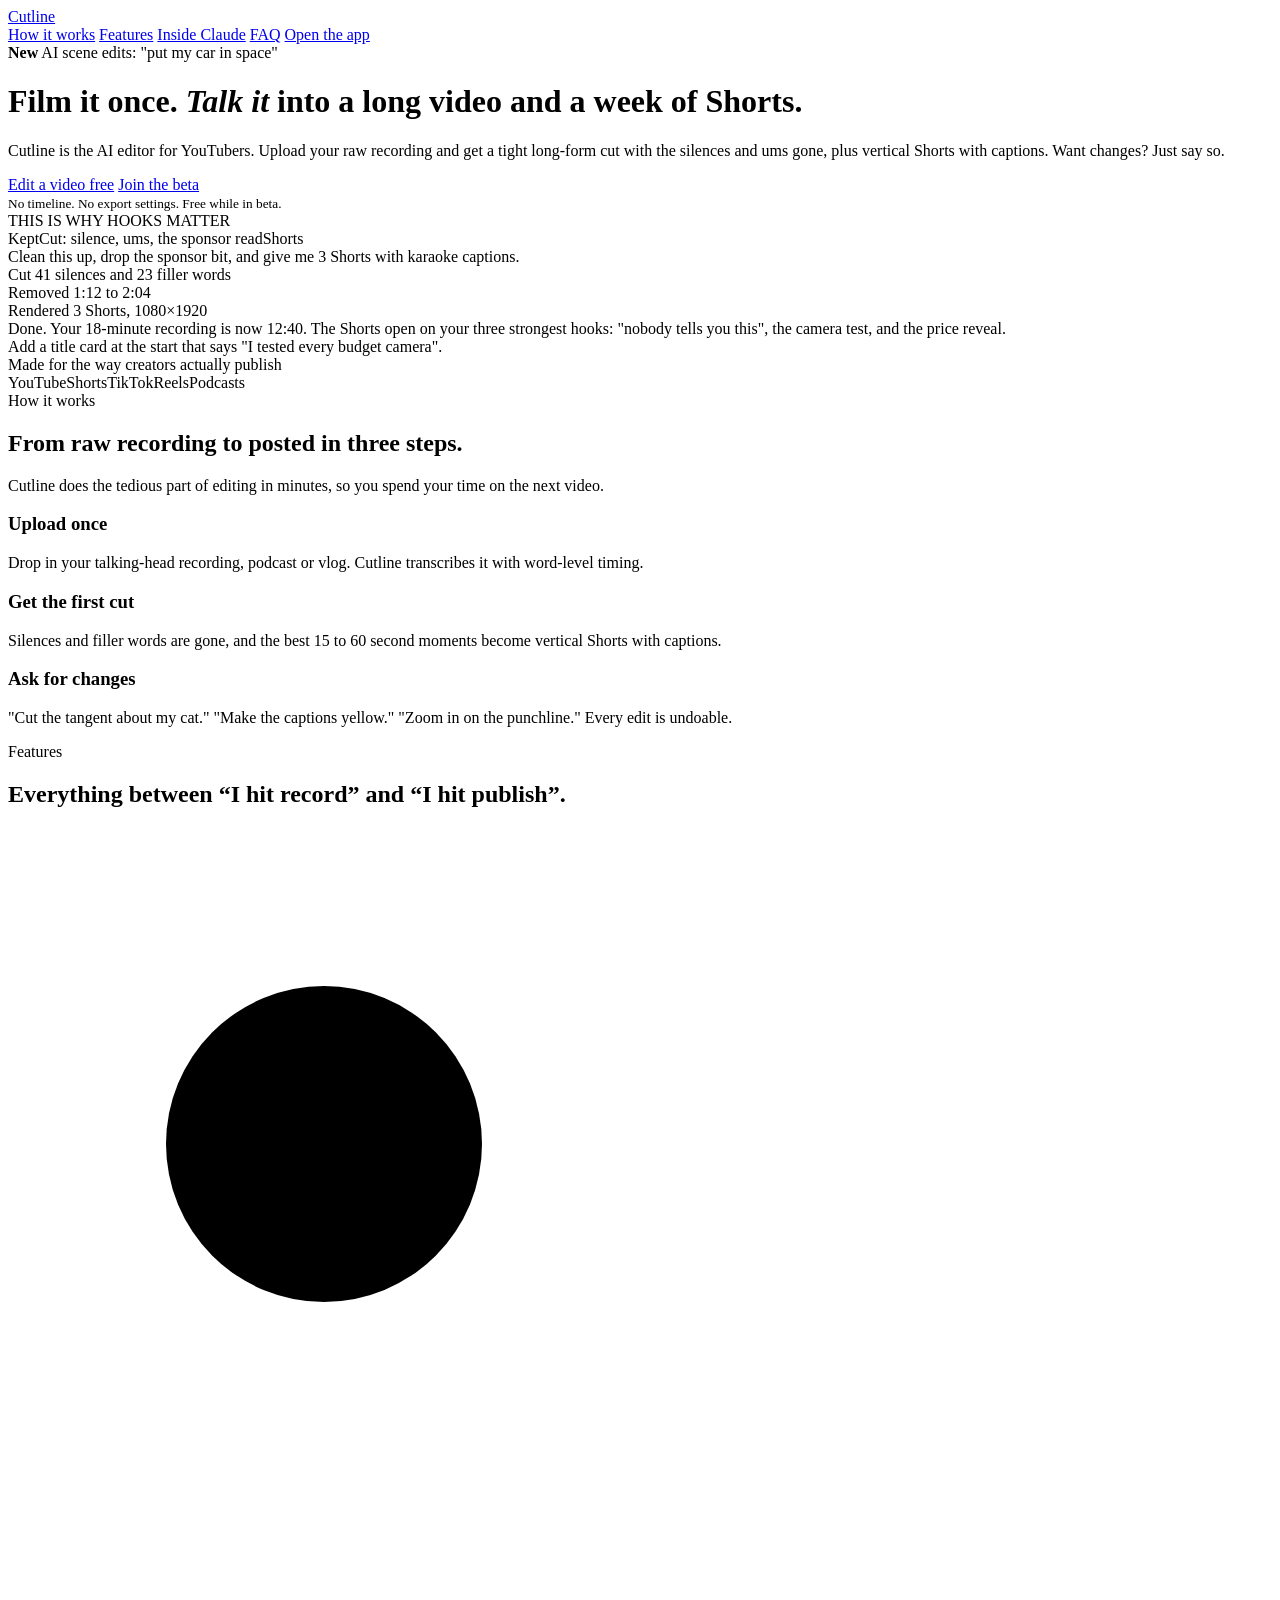
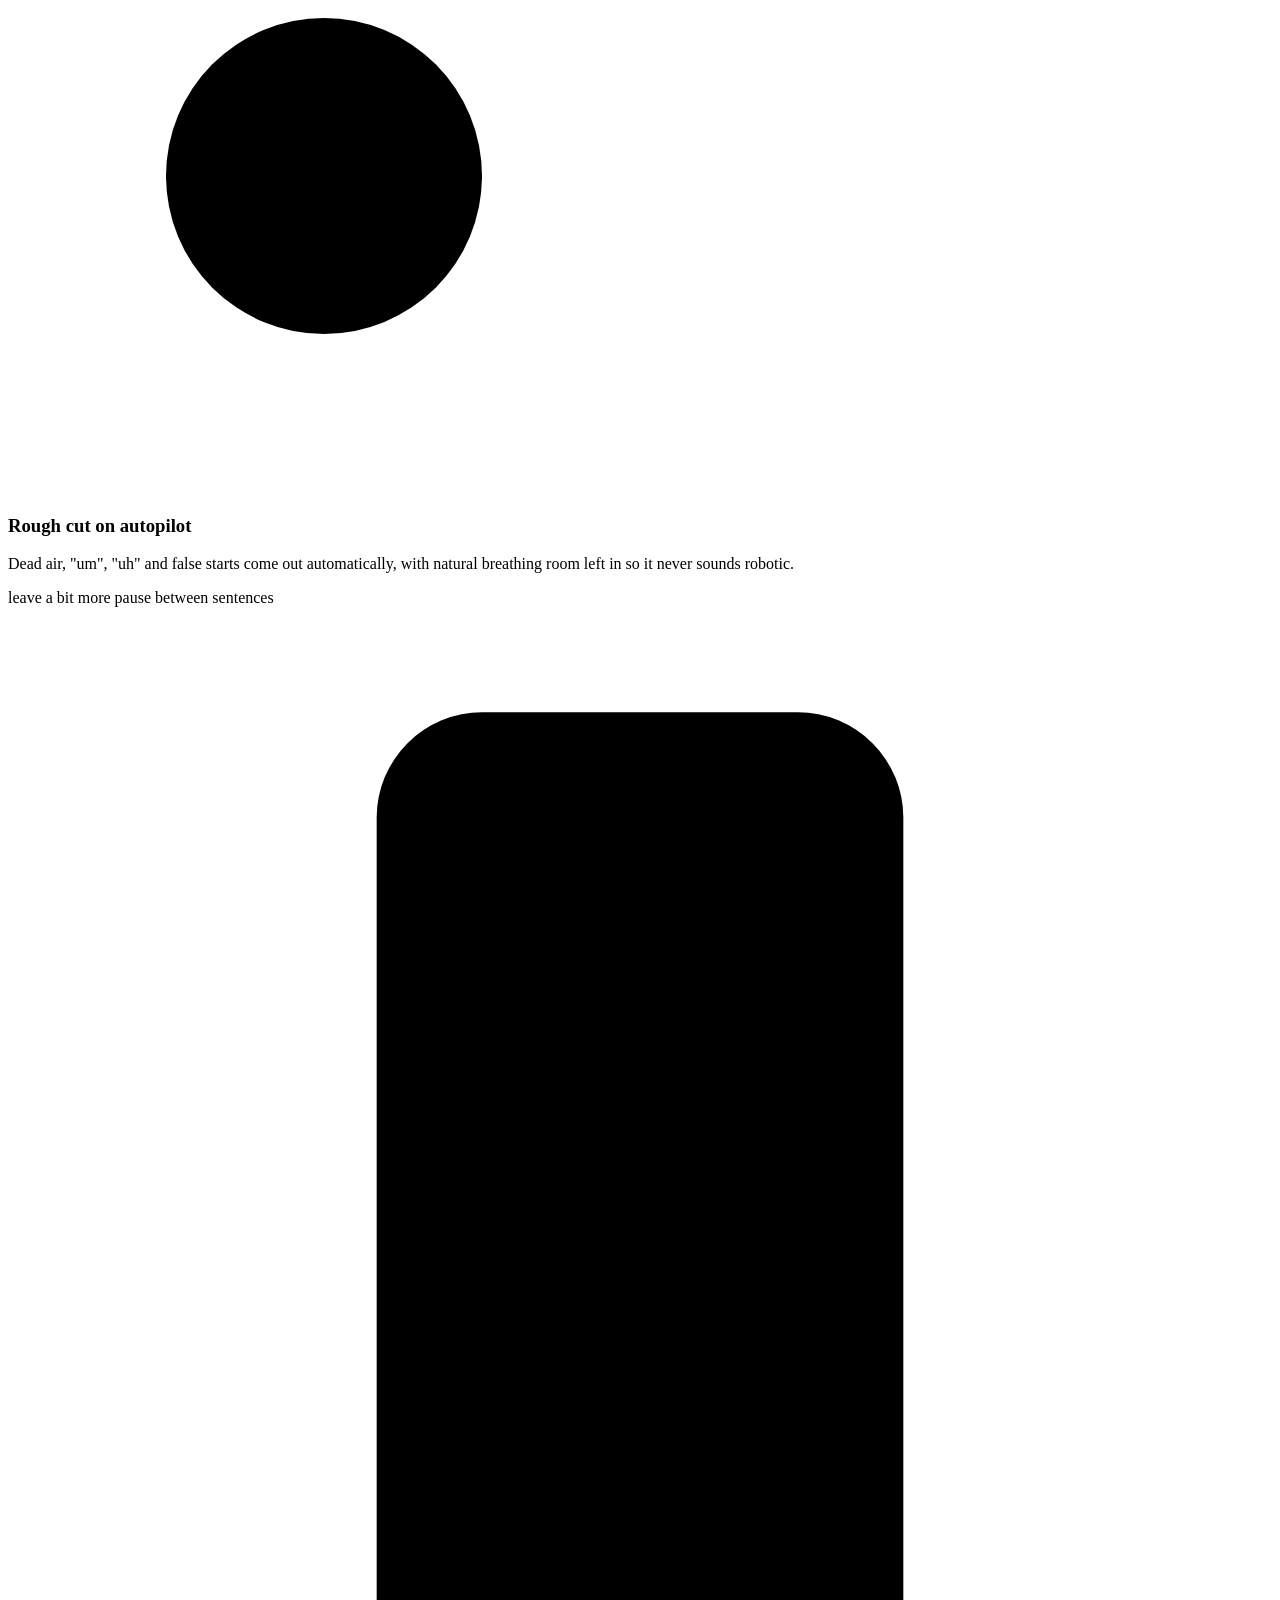
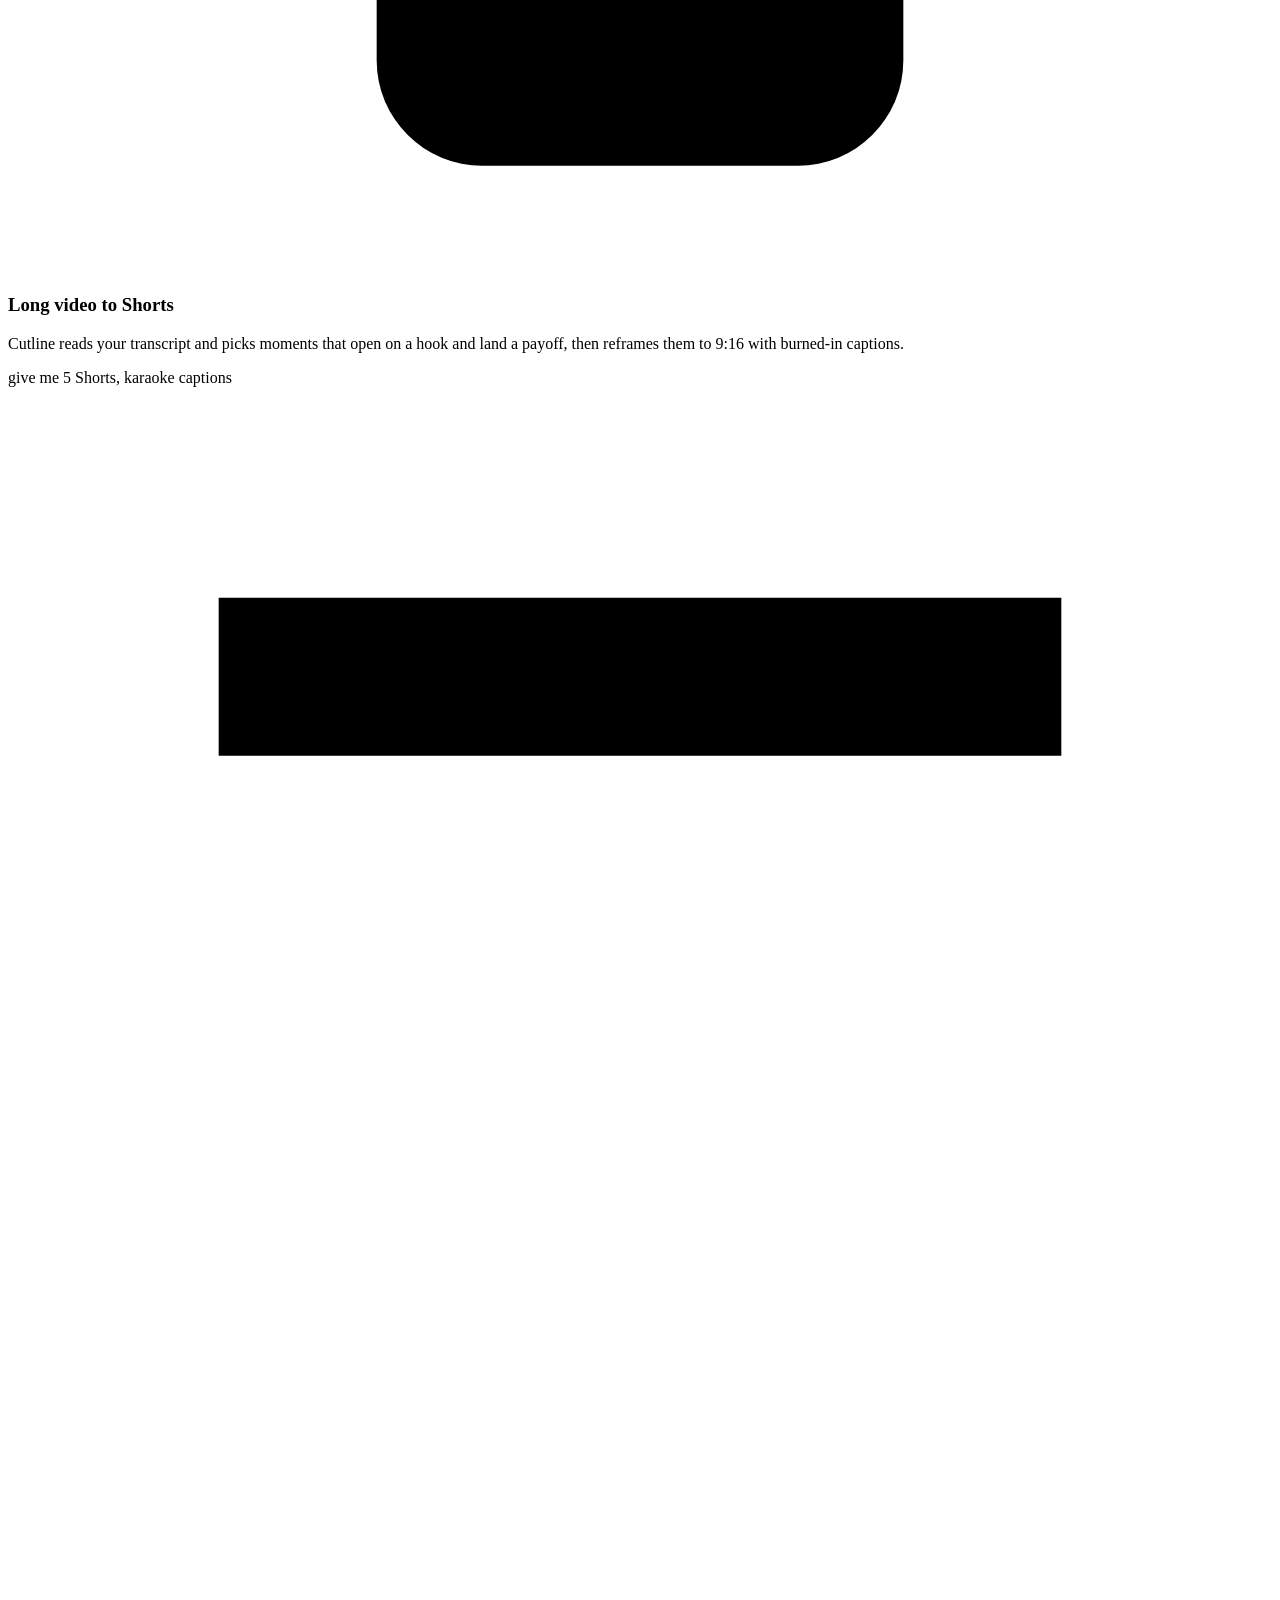
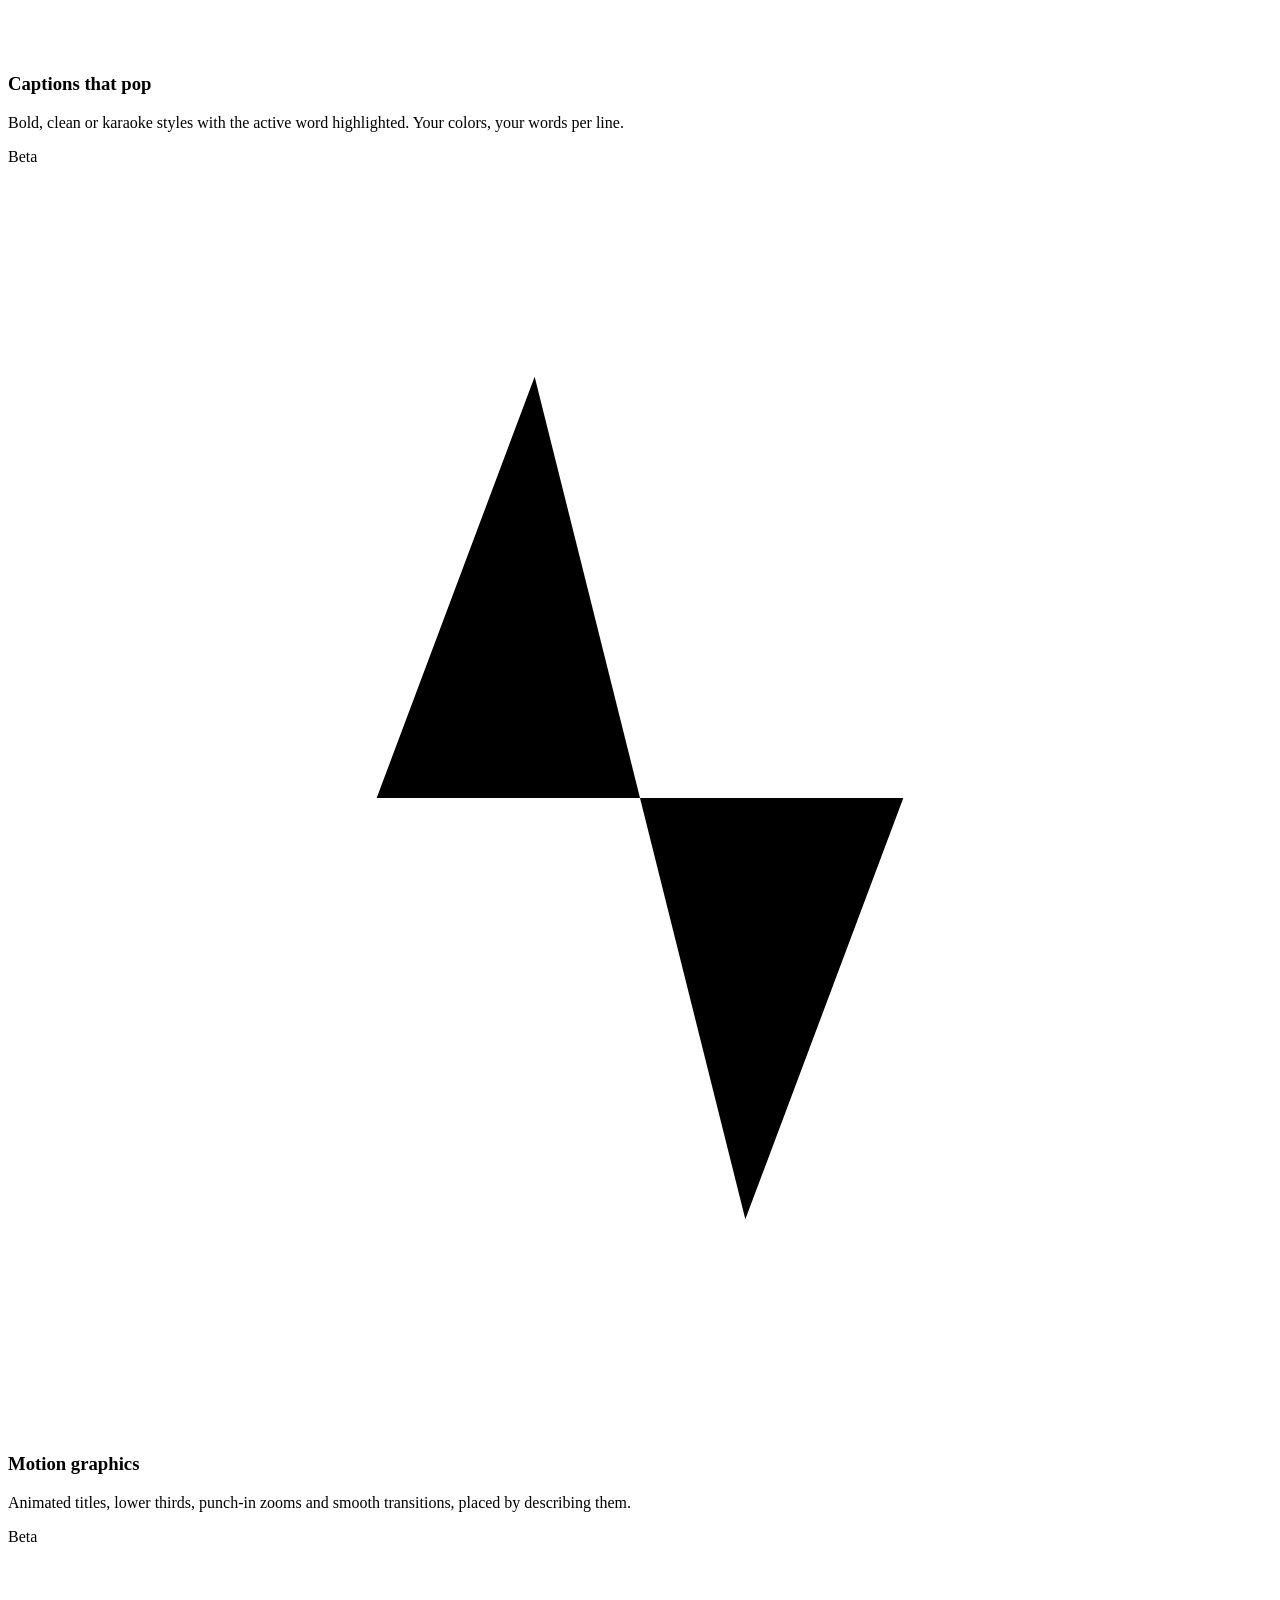
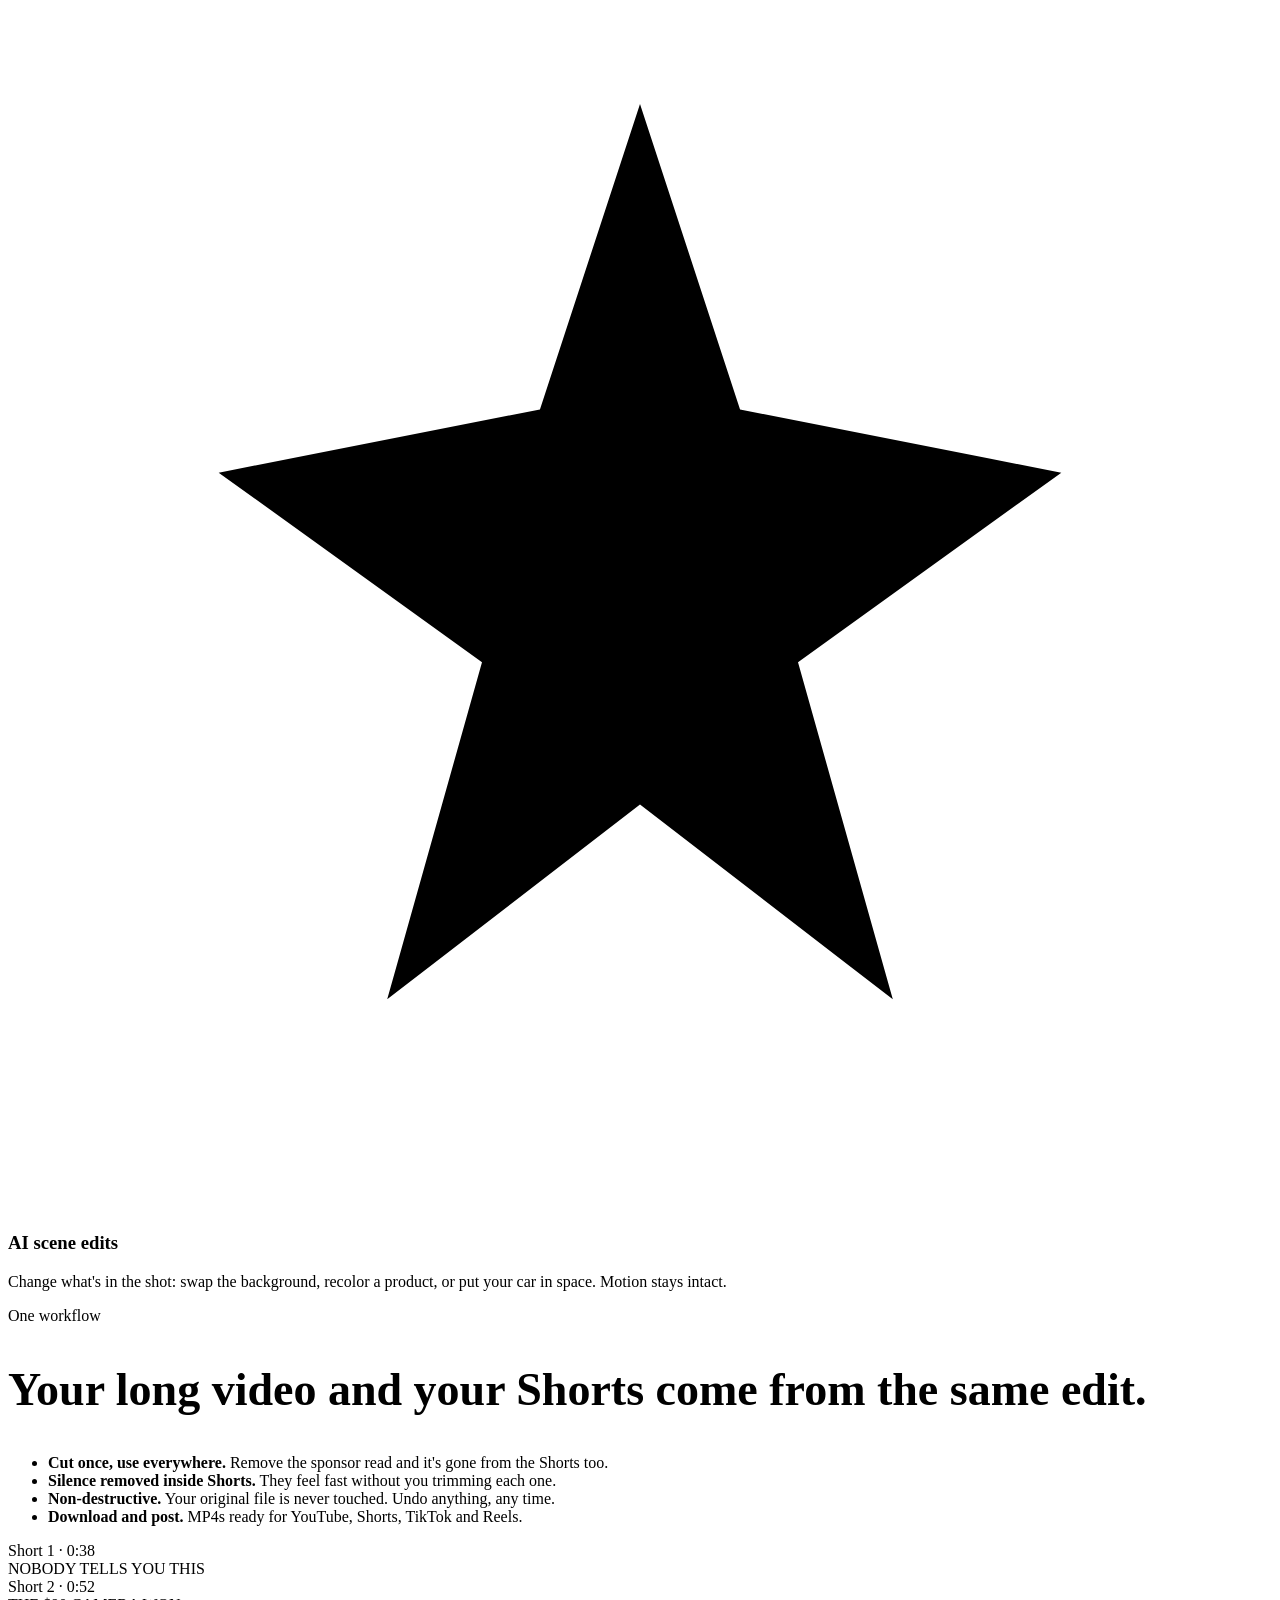
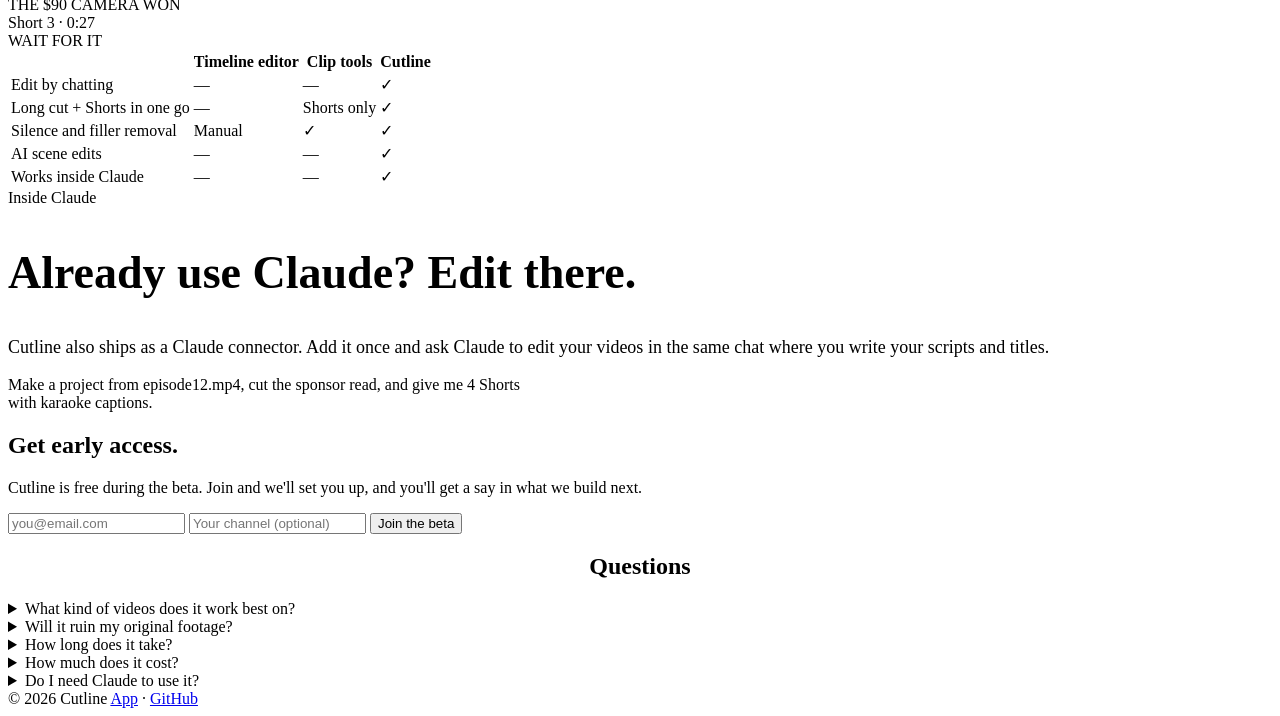
==== cutline/site/index.html @ 8f1541bb "Add Cutline website and web app Landing page at /, editor at /app: upload, automatic rough cut and S" ====
<!doctype html>
<html lang="en">
<head>
  <meta charset="utf-8">
  <meta name="viewport" content="width=device-width, initial-scale=1">
  <title>Cutline · Edit your video by talking to it</title>
  <meta name="description" content="Cutline is an AI video editor for YouTubers. Upload one video and get a tight long-form cut plus captioned Shorts. Then ask for changes in plain English.">
  <meta property="og:title" content="Cutline · Edit your video by talking to it">
  <meta property="og:description" content="One upload, a clean long cut and ready-to-post Shorts. Edit by chatting.">
  <!-- Where the app and waitlist API live. Empty = same server as this page. -->
  <meta name="cutline-api" content="">
  <link rel="preconnect" href="https://fonts.googleapis.com">
  <link rel="preconnect" href="https://fonts.gstatic.com" crossorigin>
  <link href="https://fonts.googleapis.com/css2?family=Inter:wght@400;500;600;700&family=Space+Grotesk:wght@600;700&display=swap" rel="stylesheet">
  <link rel="stylesheet" href="static/style.css">
  <link rel="icon" href="data:image/svg+xml,%3Csvg xmlns='http://www.w3.org/2000/svg' viewBox='0 0 32 32'%3E%3Crect width='32' height='32' rx='8' fill='%23ffd400'/%3E%3Cpath d='M15 -2 L21 34' stroke='%230b0b0f' stroke-width='5'/%3E%3C/svg%3E">
</head>
<body>

<nav class="nav">
  <div class="wrap">
    <a class="logo" href="#"><span class="logo-mark"></span>Cutline</a>
    <div class="nav-links">
      <a href="#how">How it works</a>
      <a href="#features">Features</a>
      <a href="#claude">Inside Claude</a>
      <a href="#faq">FAQ</a>
      <a class="btn sm primary" href="app" data-app-link>Open the app</a>
    </div>
  </div>
</nav>

<header class="hero">
  <div class="wrap">
    <span class="pill"><b>New</b> AI scene edits: "put my car in space"</span>
    <h1>Film it once. <em>Talk it</em> into a long video and a week of Shorts.</h1>
    <p class="lead">Cutline is the AI editor for YouTubers. Upload your raw recording and get a tight long-form cut with the silences and ums gone, plus vertical Shorts with captions. Want changes? Just say so.</p>
    <div class="ctas">
      <a class="btn primary" href="app" data-app-link>Edit a video free</a>
      <a class="btn" href="#waitlist">Join the beta</a>
    </div>
    <small>No timeline. No export settings. Free while in beta.</small>

    <div class="mock" aria-label="Cutline editor preview">
      <div class="mock-bar"><i></i><i></i><i></i></div>
      <div class="mock-body">
        <div class="mock-stage">
          <div class="mock-player"><div class="face"></div><div class="body"></div><div class="cap">THIS IS WHY <span>HOOKS</span> MATTER</div></div>
          <div class="timeline" aria-hidden="true">
            <span style="--w:3"></span><span class="cut" style="--w:1"></span><span class="short" style="--w:4"></span><span class="cut" style="--w:.6"></span><span style="--w:5"></span><span class="cut" style="--w:2"></span><span class="short" style="--w:3"></span><span style="--w:4"></span>
          </div>
          <div class="legend"><span><i style="background:#34345a"></i>Kept</span><span><i style="background:#3a1f2a"></i>Cut: silence, ums, the sponsor read</span><span><i style="background:var(--violet)"></i>Shorts</span></div>
        </div>
        <div class="mock-chat">
          <div class="bubble me">Clean this up, drop the sponsor bit, and give me 3 Shorts with karaoke captions.</div>
          <div class="bubble tool">Cut 41 silences and 23 filler words</div>
          <div class="bubble tool">Removed 1:12 to 2:04</div>
          <div class="bubble tool">Rendered 3 Shorts, 1080×1920</div>
          <div class="bubble ai">Done. Your 18-minute recording is now 12:40. The Shorts open on your three strongest hooks: "nobody tells you this", the camera test, and the price reveal.</div>
          <div class="bubble me">Add a title card at the start that says "I tested every budget camera".</div>
        </div>
      </div>
    </div>
  </div>
</header>

<div class="logos">
  <div class="wrap">
    Made for the way creators actually publish
    <div class="row"><span>YouTube</span><span>Shorts</span><span>TikTok</span><span>Reels</span><span>Podcasts</span></div>
  </div>
</div>

<section id="how">
  <div class="wrap">
    <div class="section-head">
      <div class="eyebrow">How it works</div>
      <h2>From raw recording to posted in three steps.</h2>
      <p>Cutline does the tedious part of editing in minutes, so you spend your time on the next video.</p>
    </div>
    <div class="steps">
      <div class="step"><h3>Upload once</h3><p>Drop in your talking-head recording, podcast or vlog. Cutline transcribes it with word-level timing.</p></div>
      <div class="step"><h3>Get the first cut</h3><p>Silences and filler words are gone, and the best 15 to 60 second moments become vertical Shorts with captions.</p></div>
      <div class="step"><h3>Ask for changes</h3><p>"Cut the tangent about my cat." "Make the captions yellow." "Zoom in on the punchline." Every edit is undoable.</p></div>
    </div>
  </div>
</section>

<section id="features" style="padding-top:0">
  <div class="wrap">
    <div class="section-head">
      <div class="eyebrow">Features</div>
      <h2>Everything between &ldquo;I hit record&rdquo; and &ldquo;I hit publish&rdquo;.</h2>
    </div>
    <div class="features">
      <div class="feature wide">
        <div class="ico"><svg viewBox="0 0 24 24"><circle cx="6" cy="6" r="3"/><circle cx="6" cy="18" r="3"/><path d="M20 4L8.1 15.9M14.5 14.5L20 20M8.1 8.1L12 12"/></svg></div>
        <h3>Rough cut on autopilot</h3>
        <p>Dead air, "um", "uh" and false starts come out automatically, with natural breathing room left in so it never sounds robotic.</p>
        <div class="prompt">leave a bit more pause between sentences</div>
      </div>
      <div class="feature wide">
        <div class="ico"><svg viewBox="0 0 24 24"><rect x="7" y="2" width="10" height="20" rx="2"/><path d="M10 18h4"/></svg></div>
        <h3>Long video to Shorts</h3>
        <p>Cutline reads your transcript and picks moments that open on a hook and land a payoff, then reframes them to 9:16 with burned-in captions.</p>
        <div class="prompt">give me 5 Shorts, karaoke captions</div>
      </div>
      <div class="feature">
        <div class="ico"><svg viewBox="0 0 24 24"><path d="M4 7V4h16v3M9 20h6M12 4v16"/></svg></div>
        <h3>Captions that pop</h3>
        <p>Bold, clean or karaoke styles with the active word highlighted. Your colors, your words per line.</p>
      </div>
      <div class="feature">
        <span class="tag">Beta</span>
        <div class="ico"><svg viewBox="0 0 24 24"><path d="M3 12h4l3-8 4 16 3-8h4"/></svg></div>
        <h3>Motion graphics</h3>
        <p>Animated titles, lower thirds, punch-in zooms and smooth transitions, placed by describing them.</p>
      </div>
      <div class="feature">
        <span class="tag">Beta</span>
        <div class="ico"><svg viewBox="0 0 24 24"><path d="M12 3l1.9 5.8L20 10l-5 3.6L16.8 20 12 16.3 7.2 20 9 13.6 4 10l6.1-1.2z"/></svg></div>
        <h3>AI scene edits</h3>
        <p>Change what's in the shot: swap the background, recolor a product, or put your car in space. Motion stays intact.</p>
      </div>
    </div>
  </div>
</section>

<section style="padding-top:0">
  <div class="wrap split">
    <div>
      <div class="eyebrow">One workflow</div>
      <h2 style="font-size:clamp(30px,4.2vw,46px)">Your long video and your Shorts come from the same edit.</h2>
      <ul class="checks">
        <li><b>Cut once, use everywhere.</b> Remove the sponsor read and it's gone from the Shorts too.</li>
        <li><b>Silence removed inside Shorts.</b> They feel fast without you trimming each one.</li>
        <li><b>Non-destructive.</b> Your original file is never touched. Undo anything, any time.</li>
        <li><b>Download and post.</b> MP4s ready for YouTube, Shorts, TikTok and Reels.</li>
      </ul>
    </div>
    <div class="phones" aria-hidden="true">
      <div class="phone"><div class="t">Short 1 · 0:38</div><div class="cap">NOBODY <span>TELLS</span> YOU THIS</div></div>
      <div class="phone"><div class="t">Short 2 · 0:52</div><div class="cap">THE <span>$90</span> CAMERA WON</div></div>
      <div class="phone"><div class="t">Short 3 · 0:27</div><div class="cap">WAIT FOR <span>IT</span></div></div>
    </div>
  </div>
</section>

<section id="claude" style="padding-top:0">
  <div class="wrap split">
    <div class="table-scroll">
      <table class="compare">
        <thead><tr><th></th><th>Timeline editor</th><th>Clip tools</th><th class="us">Cutline</th></tr></thead>
        <tbody>
          <tr><td>Edit by chatting</td><td class="no">—</td><td class="no">—</td><td class="us yes">✓</td></tr>
          <tr><td>Long cut + Shorts in one go</td><td class="no">—</td><td class="no">Shorts only</td><td class="us yes">✓</td></tr>
          <tr><td>Silence and filler removal</td><td class="no">Manual</td><td class="yes">✓</td><td class="us yes">✓</td></tr>
          <tr><td>AI scene edits</td><td class="no">—</td><td class="no">—</td><td class="us yes">✓</td></tr>
          <tr><td>Works inside Claude</td><td class="no">—</td><td class="no">—</td><td class="us yes">✓</td></tr>
        </tbody>
      </table>
    </div>
    <div>
      <div class="eyebrow">Inside Claude</div>
      <h2 style="font-size:clamp(30px,4.2vw,46px)">Already use Claude? Edit there.</h2>
      <p style="color:var(--muted);font-size:18px">Cutline also ships as a Claude connector. Add it once and ask Claude to edit your videos in the same chat where you write your scripts and titles.</p>
      <div class="prompt" style="max-width:520px">Make a project from episode12.mp4, cut the sponsor read, and give me 4 Shorts with karaoke captions.</div>
    </div>
  </div>
</section>

<section id="waitlist" style="padding-top:0">
  <div class="wrap">
    <div class="cta-band">
      <h2>Get early access.</h2>
      <p>Cutline is free during the beta. Join and we'll set you up, and you'll get a say in what we build next.</p>
      <form class="waitlist" id="waitlist-form">
        <input type="email" name="email" placeholder="you@email.com" required aria-label="Email">
        <input type="text" name="channel" placeholder="Your channel (optional)" aria-label="Channel">
        <button class="btn primary" type="submit">Join the beta</button>
      </form>
      <div class="form-msg" id="waitlist-msg" role="status"></div>
    </div>
  </div>
</section>

<section id="faq" style="padding-top:0">
  <div class="wrap">
    <div class="section-head center" style="text-align:center"><h2>Questions</h2></div>
    <div class="faq">
      <details><summary>What kind of videos does it work best on?</summary><p>Anything where someone is talking: talking-head YouTube videos, tutorials, podcasts, vlogs, reviews. Cutline uses the transcript to decide what to cut and which moments make good Shorts.</p></details>
      <details><summary>Will it ruin my original footage?</summary><p>No. Every edit is a list of instructions over your original file. Nothing is re-encoded until you render, and you can undo any change.</p></details>
      <details><summary>How long does it take?</summary><p>A 10-minute video usually takes a few minutes for the first cut and Shorts. AI scene edits take a few minutes per clip because the new footage is generated.</p></details>
      <details><summary>How much does it cost?</summary><p>Free during the beta. AI scene edits use paid video generation, so those will be metered when we launch paid plans.</p></details>
      <details><summary>Do I need Claude to use it?</summary><p>No. The web app works on its own. If you already use Claude, you can also add Cutline as a connector and edit from your chat.</p></details>
    </div>
  </div>
</section>

<footer>
  <div class="wrap">
    <span>© <span id="year"></span> Cutline</span>
    <span><a href="app" data-app-link>App</a> · <a href="https://github.com/bowmanjace616-eng/cutline">GitHub</a></span>
  </div>
</footer>

<script>
  const API = document.querySelector('meta[name="cutline-api"]').content.replace(/\/$/, "");
  if (API) document.querySelectorAll("[data-app-link]").forEach(a => a.href = API + "/app");
  document.getElementById("year").textContent = new Date().getFullYear();
  const form = document.getElementById("waitlist-form"), msg = document.getElementById("waitlist-msg");
  form.addEventListener("submit", async e => {
    e.preventDefault();
    const data = Object.fromEntries(new FormData(form));
    msg.className = "form-msg"; msg.textContent = "Adding you…";
    try {
      const r = await fetch(API + "/api/waitlist", { method: "POST", headers: { "Content-Type": "application/json" }, body: JSON.stringify(data) });
      const j = await r.json().catch(() => ({}));
      if (!r.ok) throw new Error(j.error || "Something went wrong");
      form.reset(); msg.className = "form-msg ok"; msg.textContent = "You're on the list. We'll be in touch soon.";
    } catch (err) {
      msg.className = "form-msg err"; msg.textContent = err.message === "Failed to fetch" ? "Couldn't reach the server. Try again in a minute." : err.message;
    }
  });
</script>
</body>
</html>
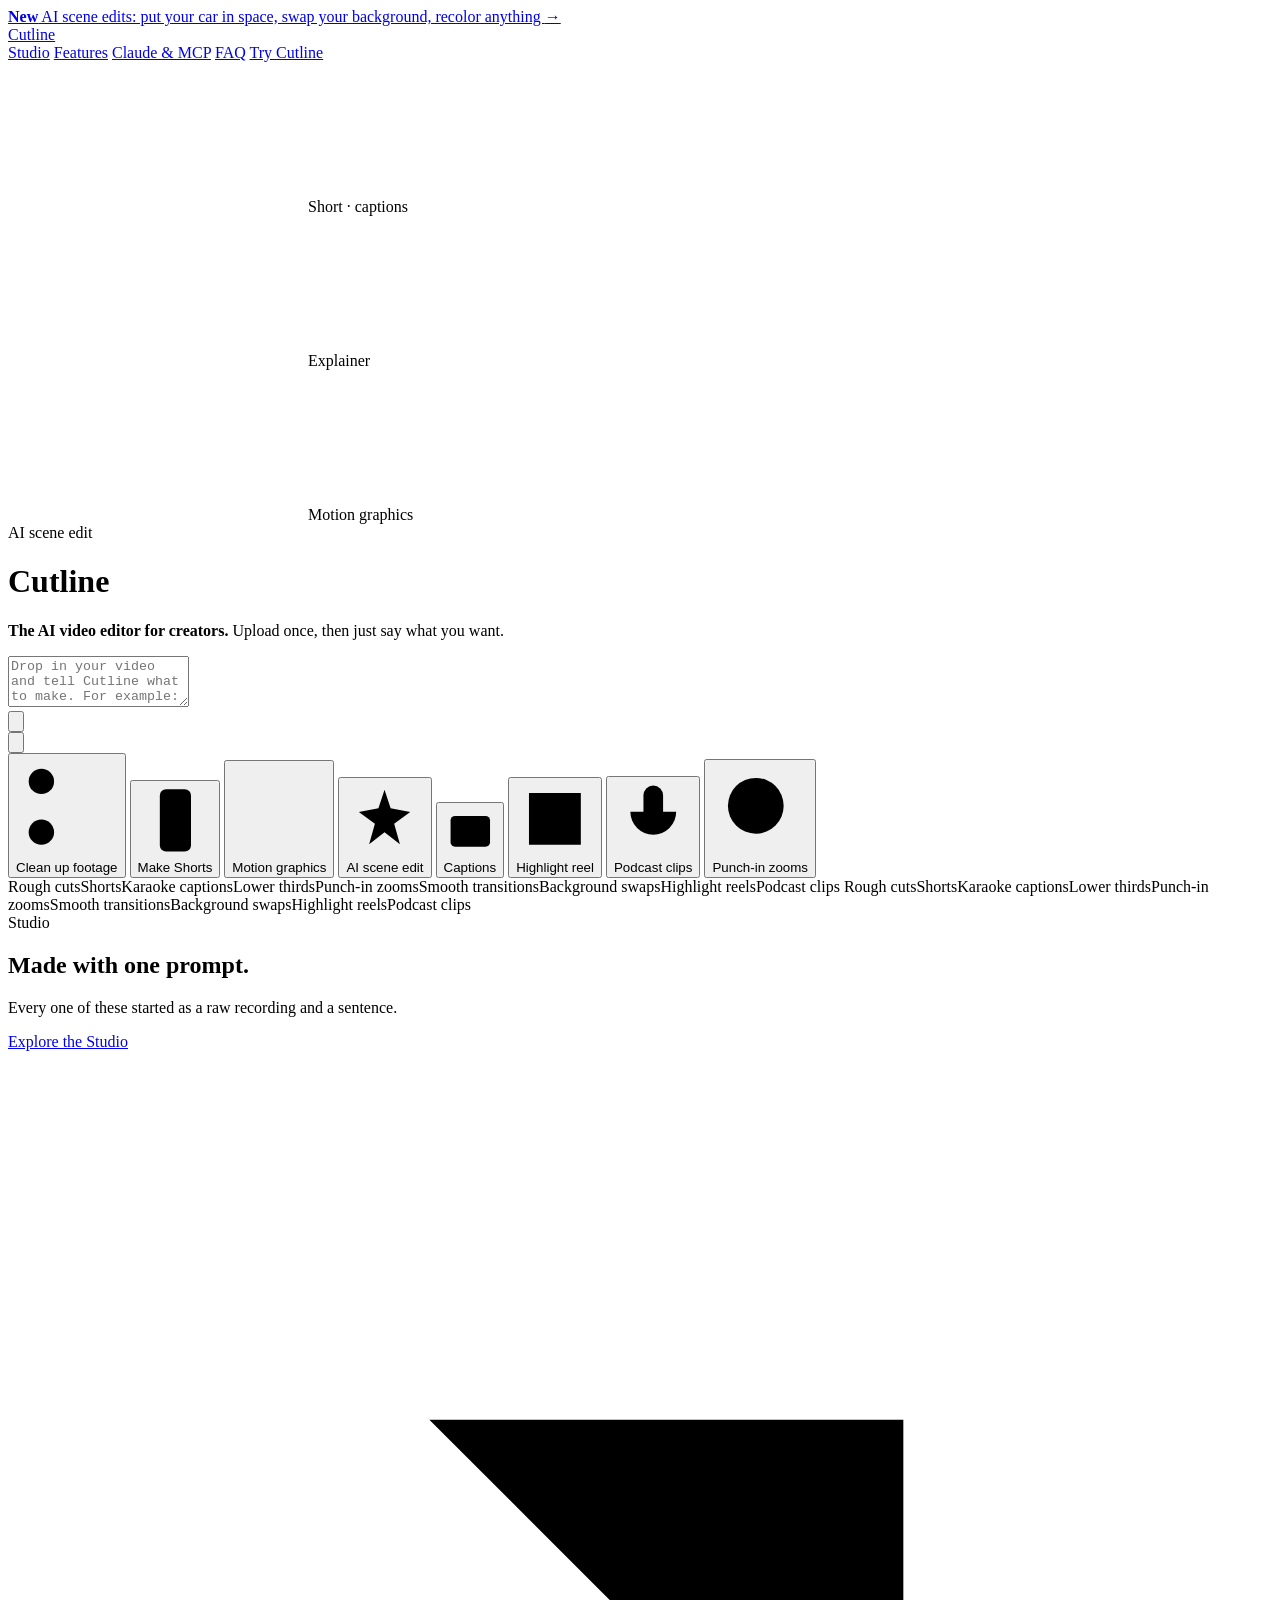
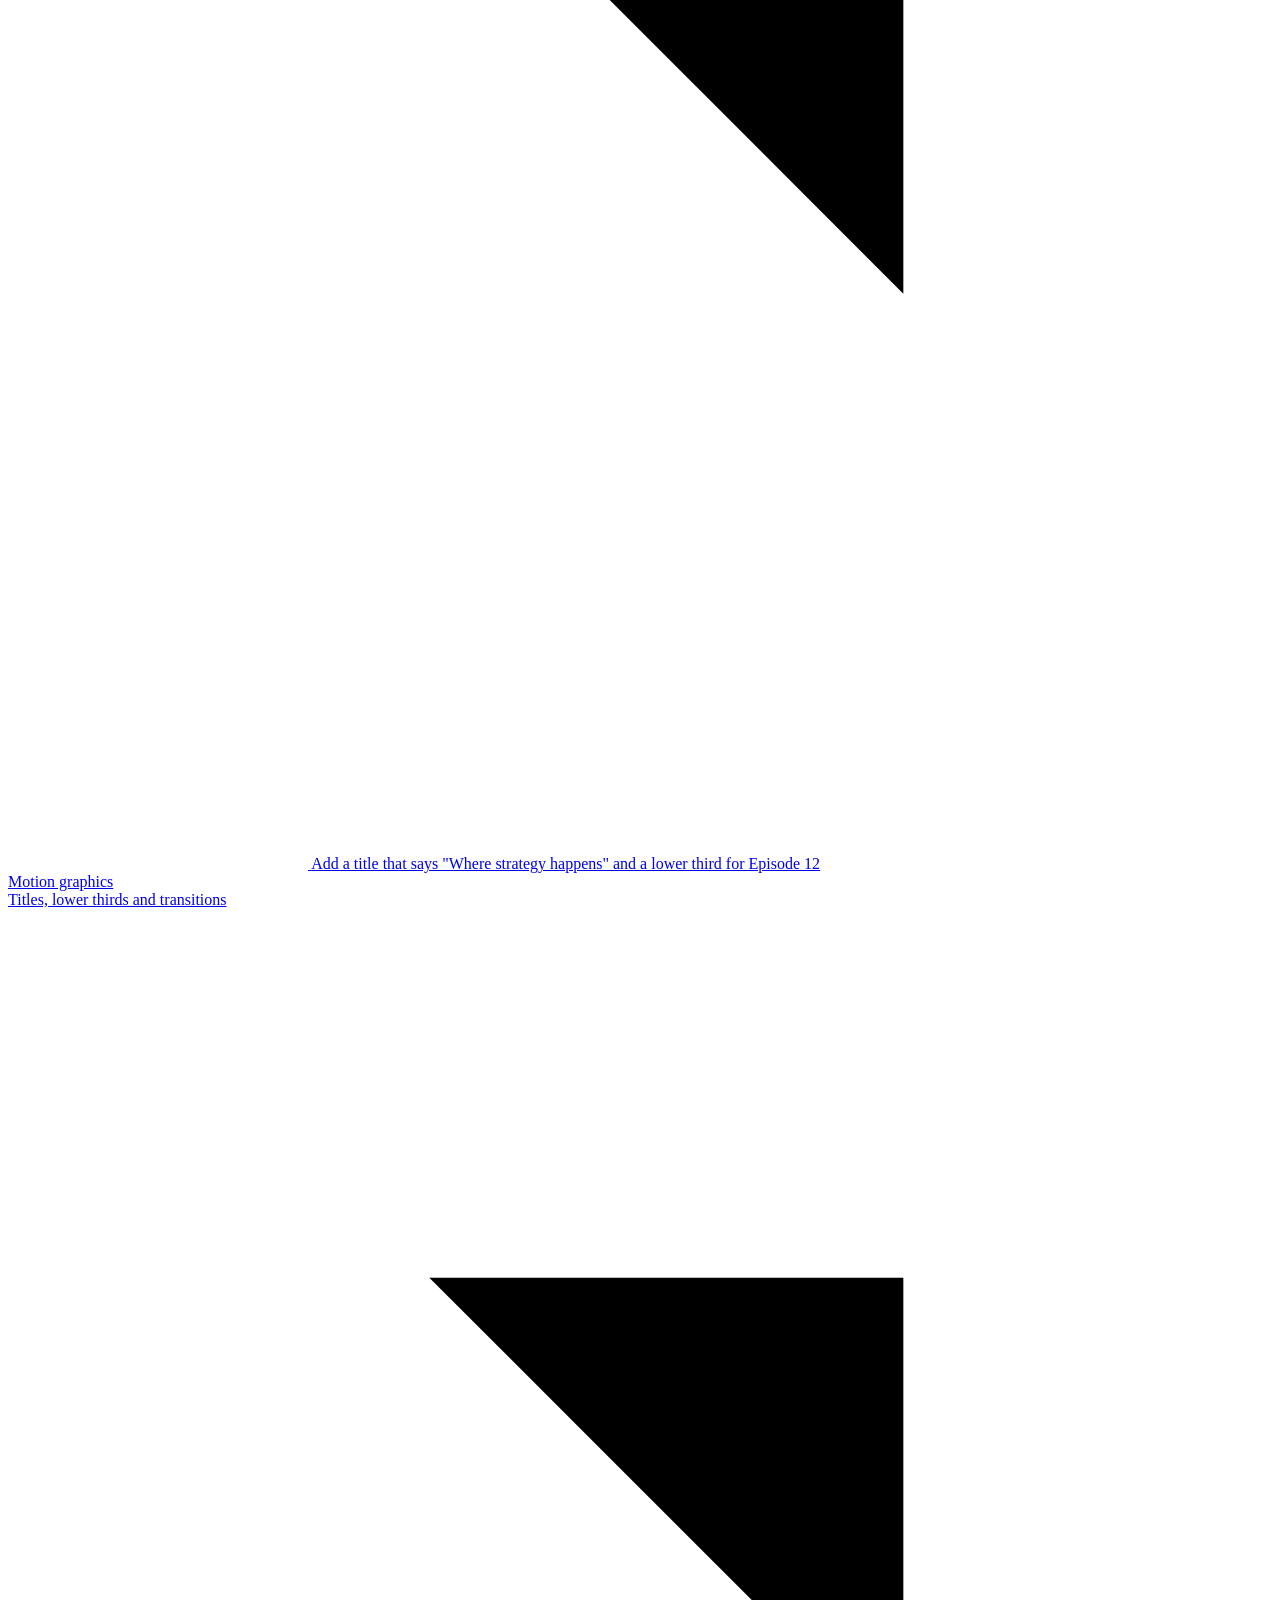
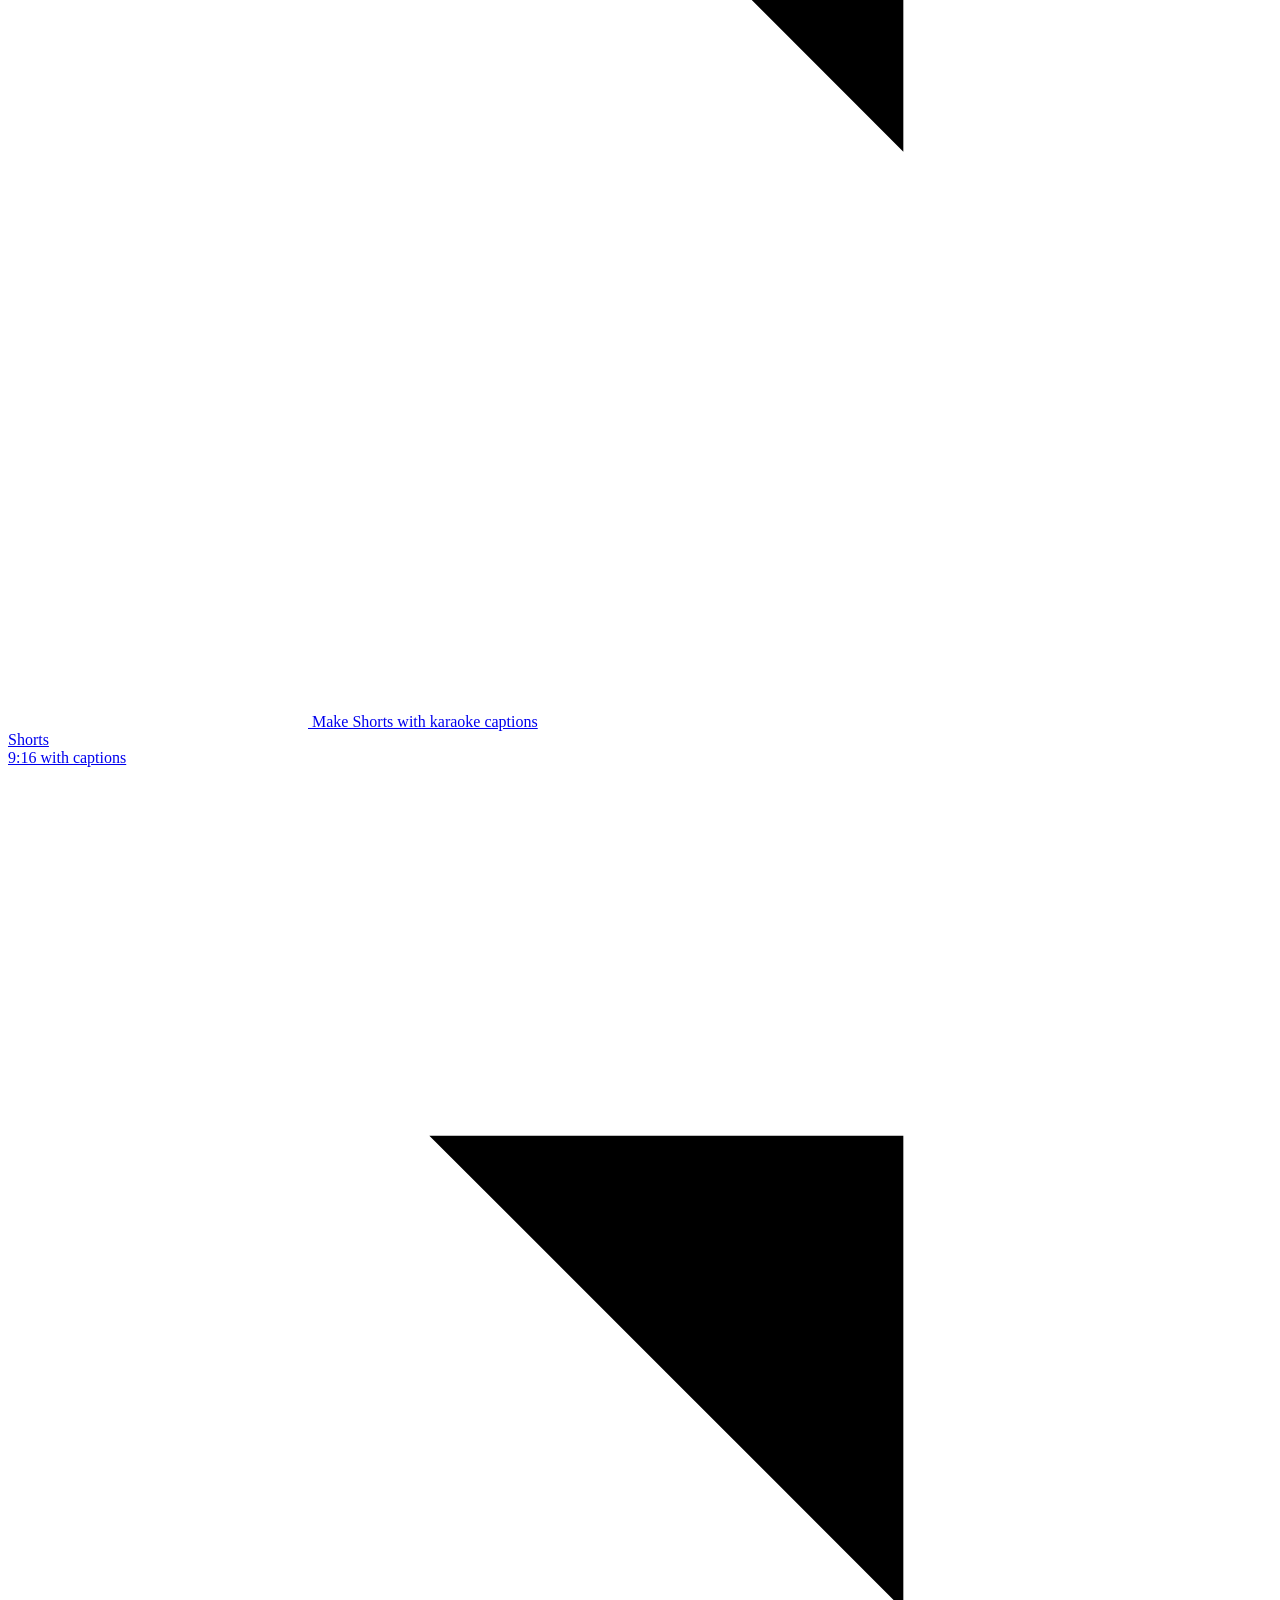
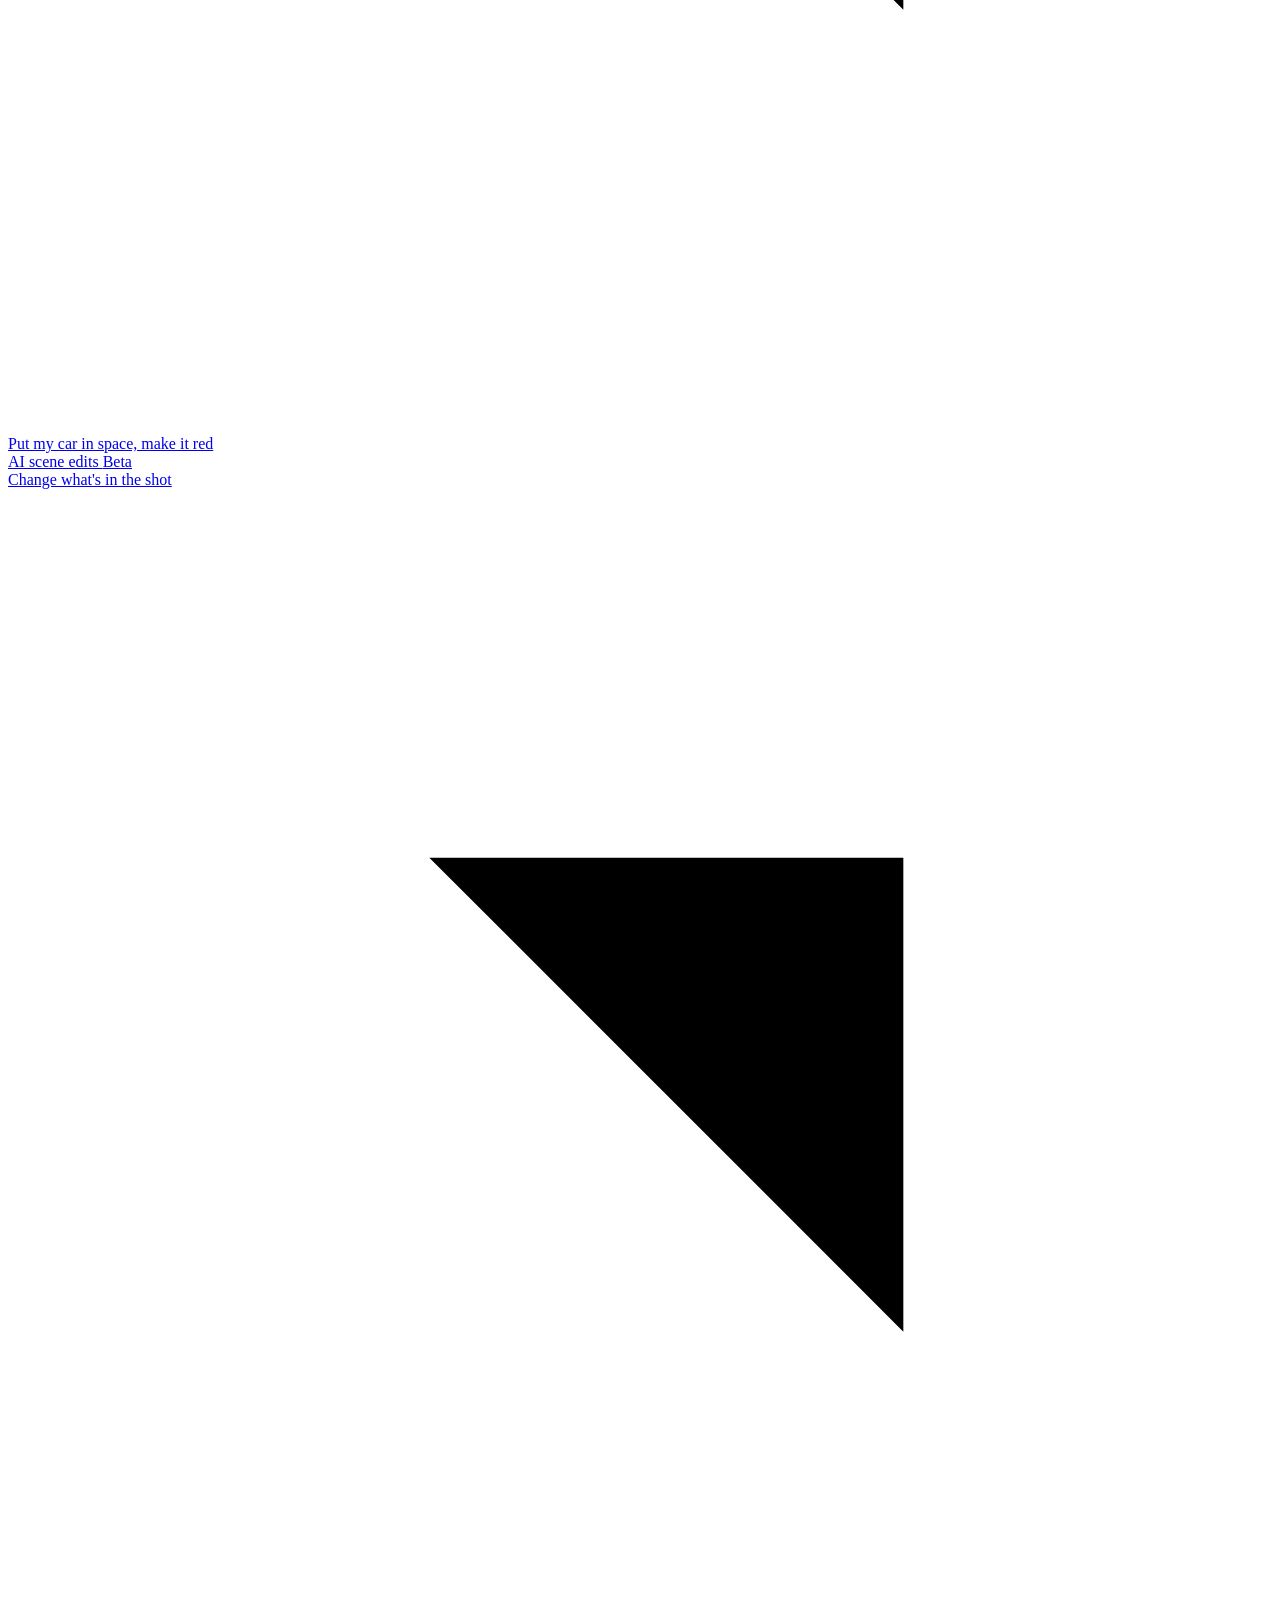
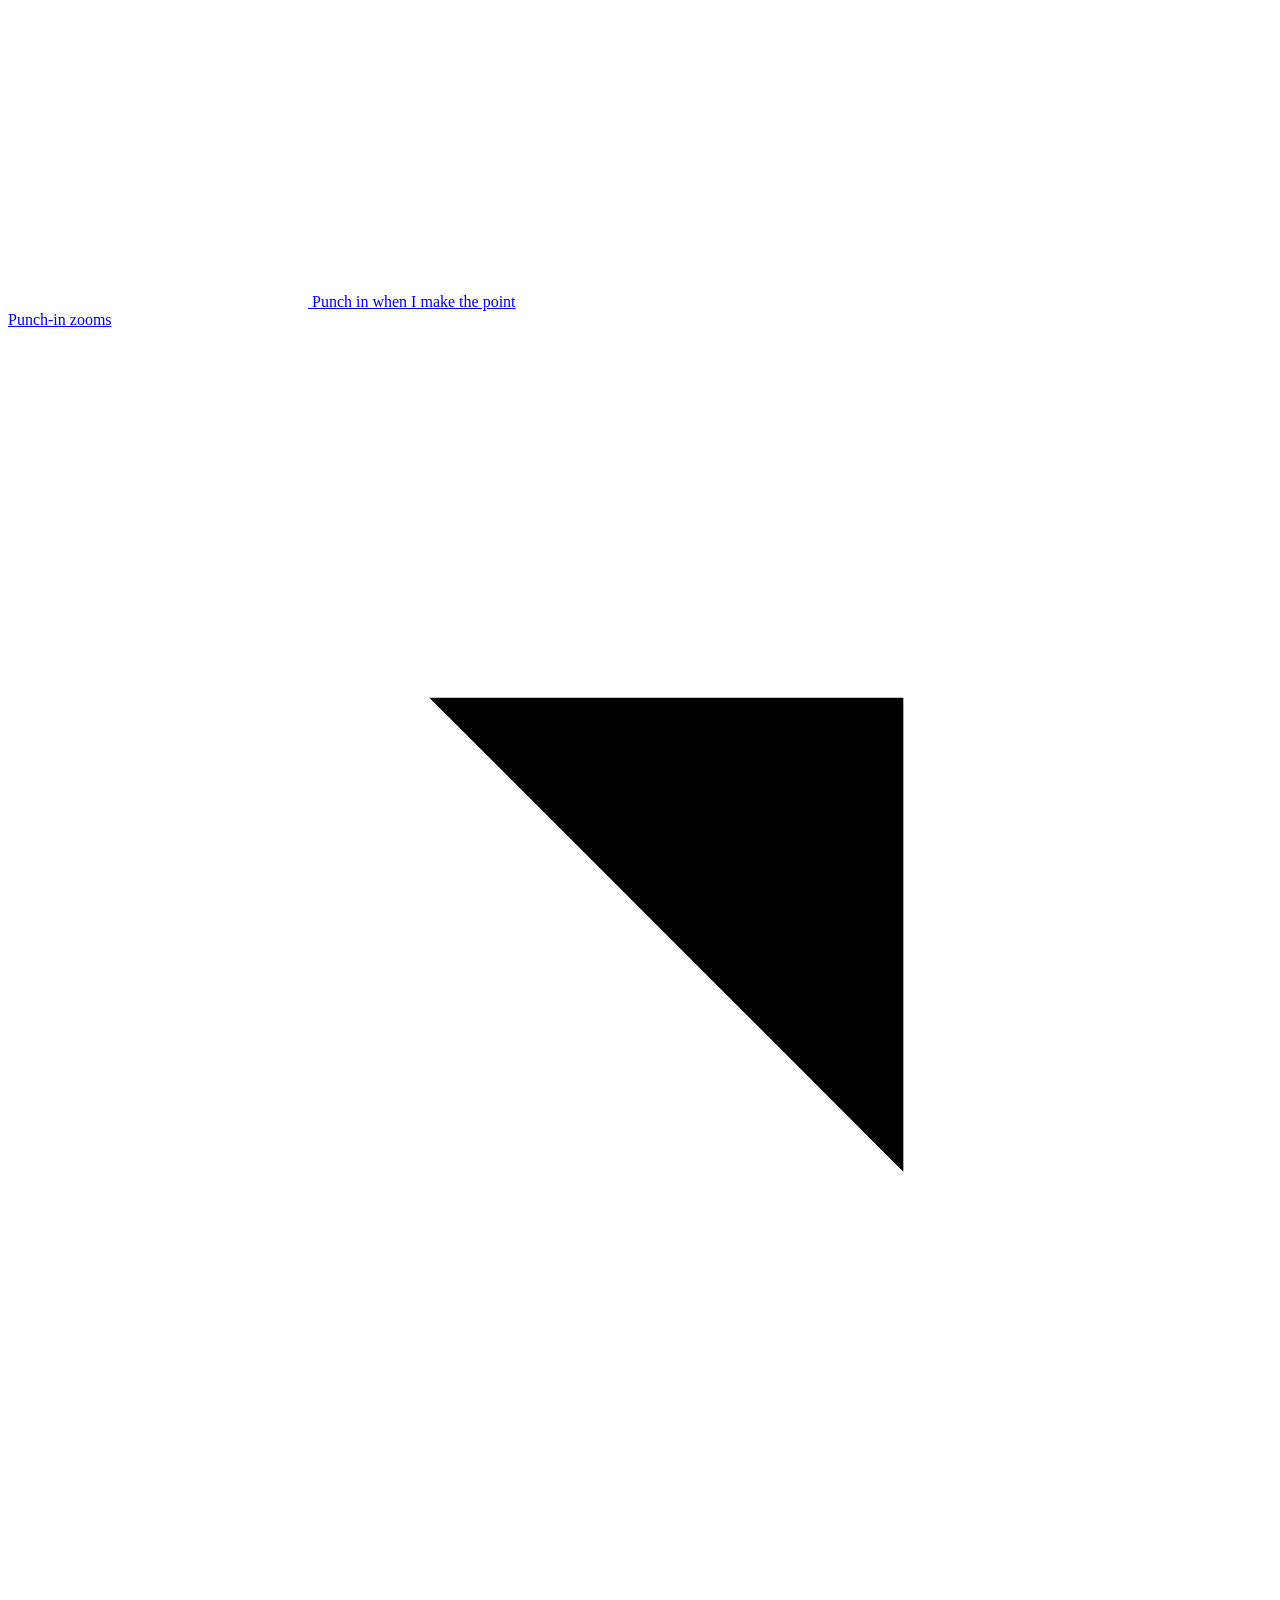
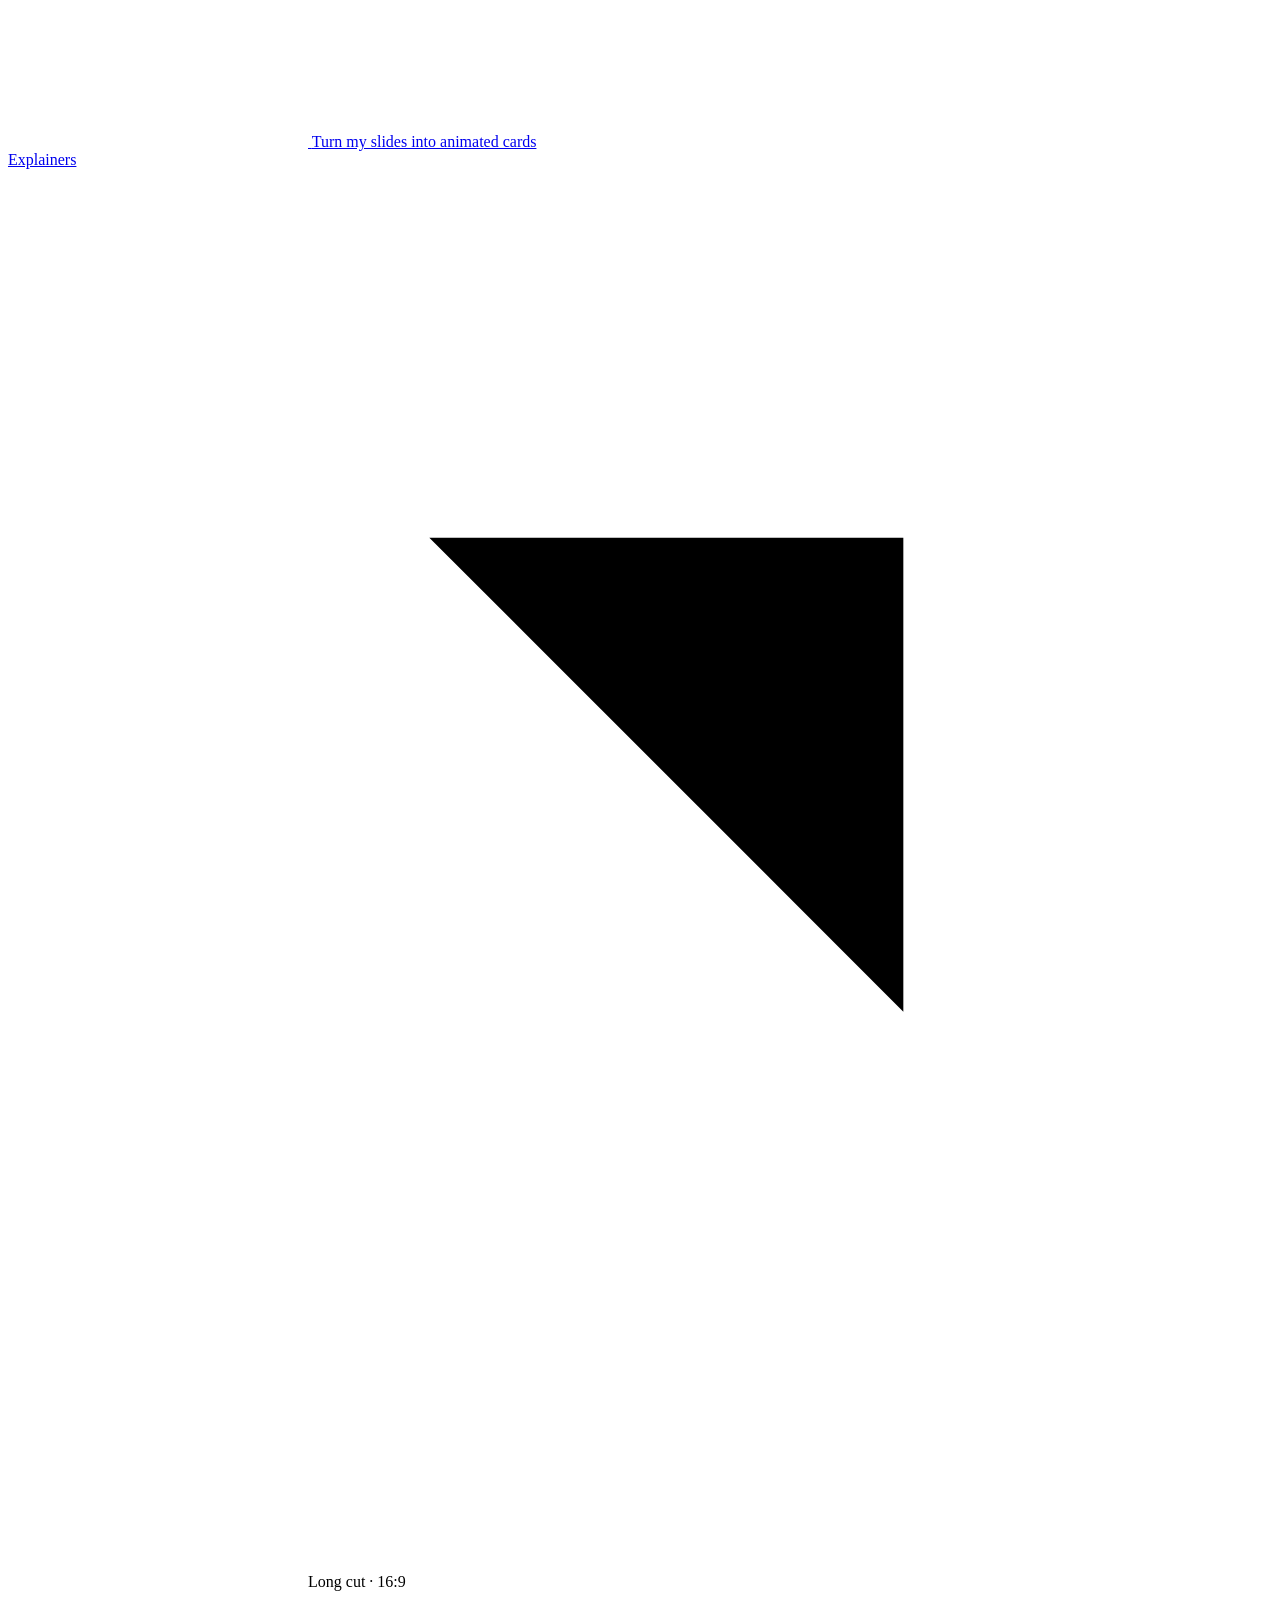
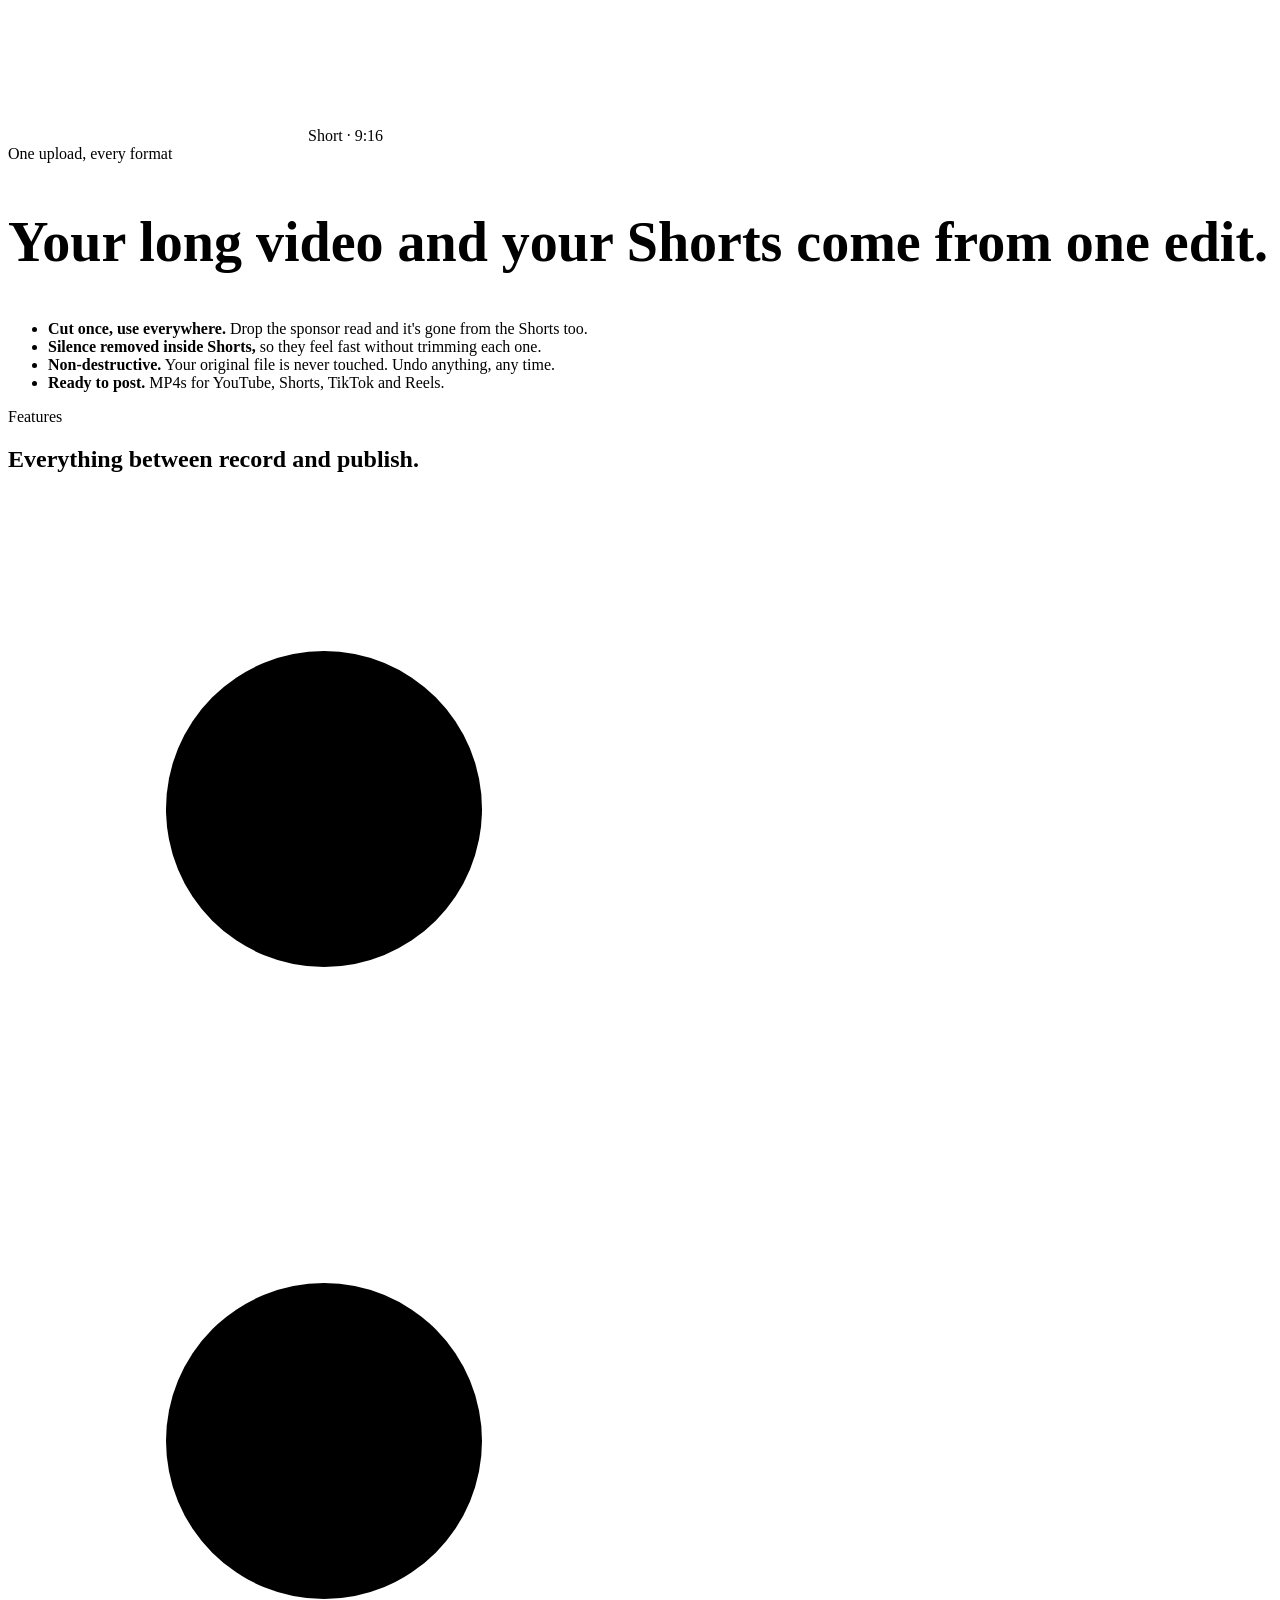
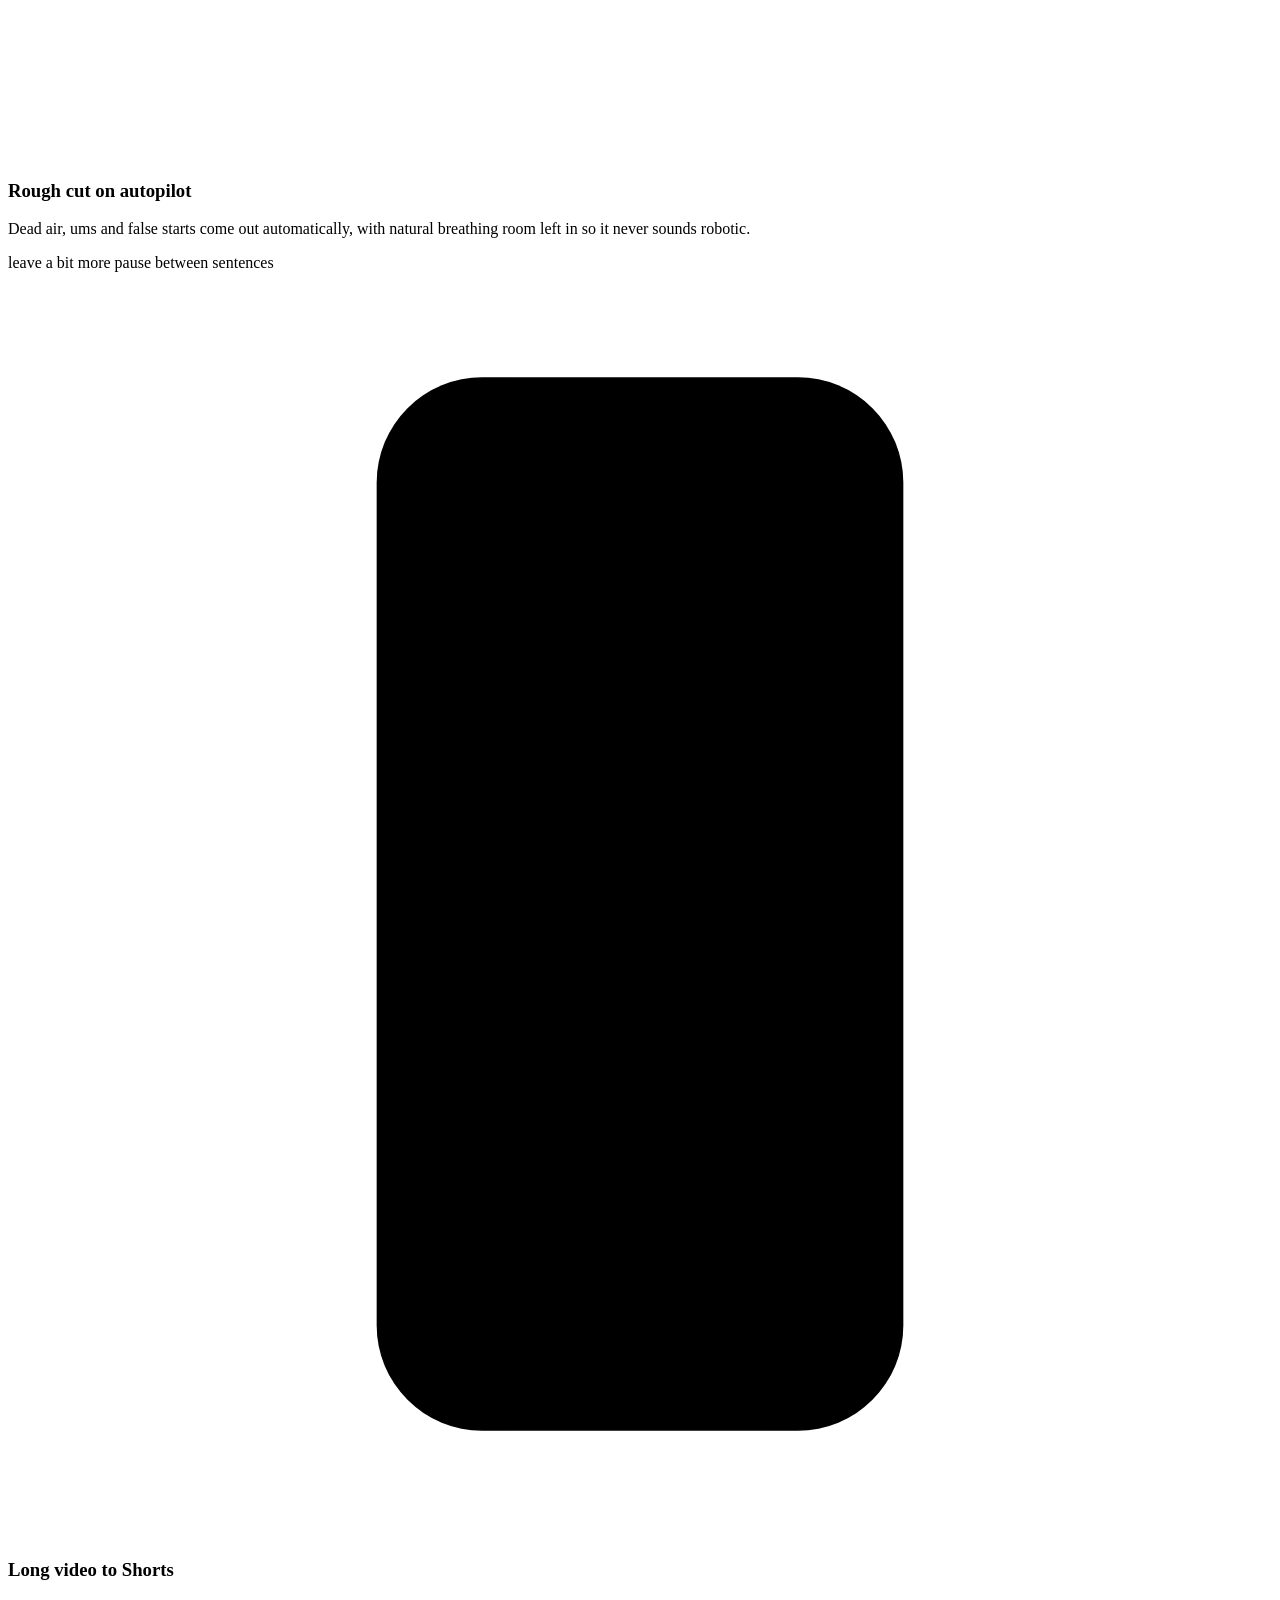
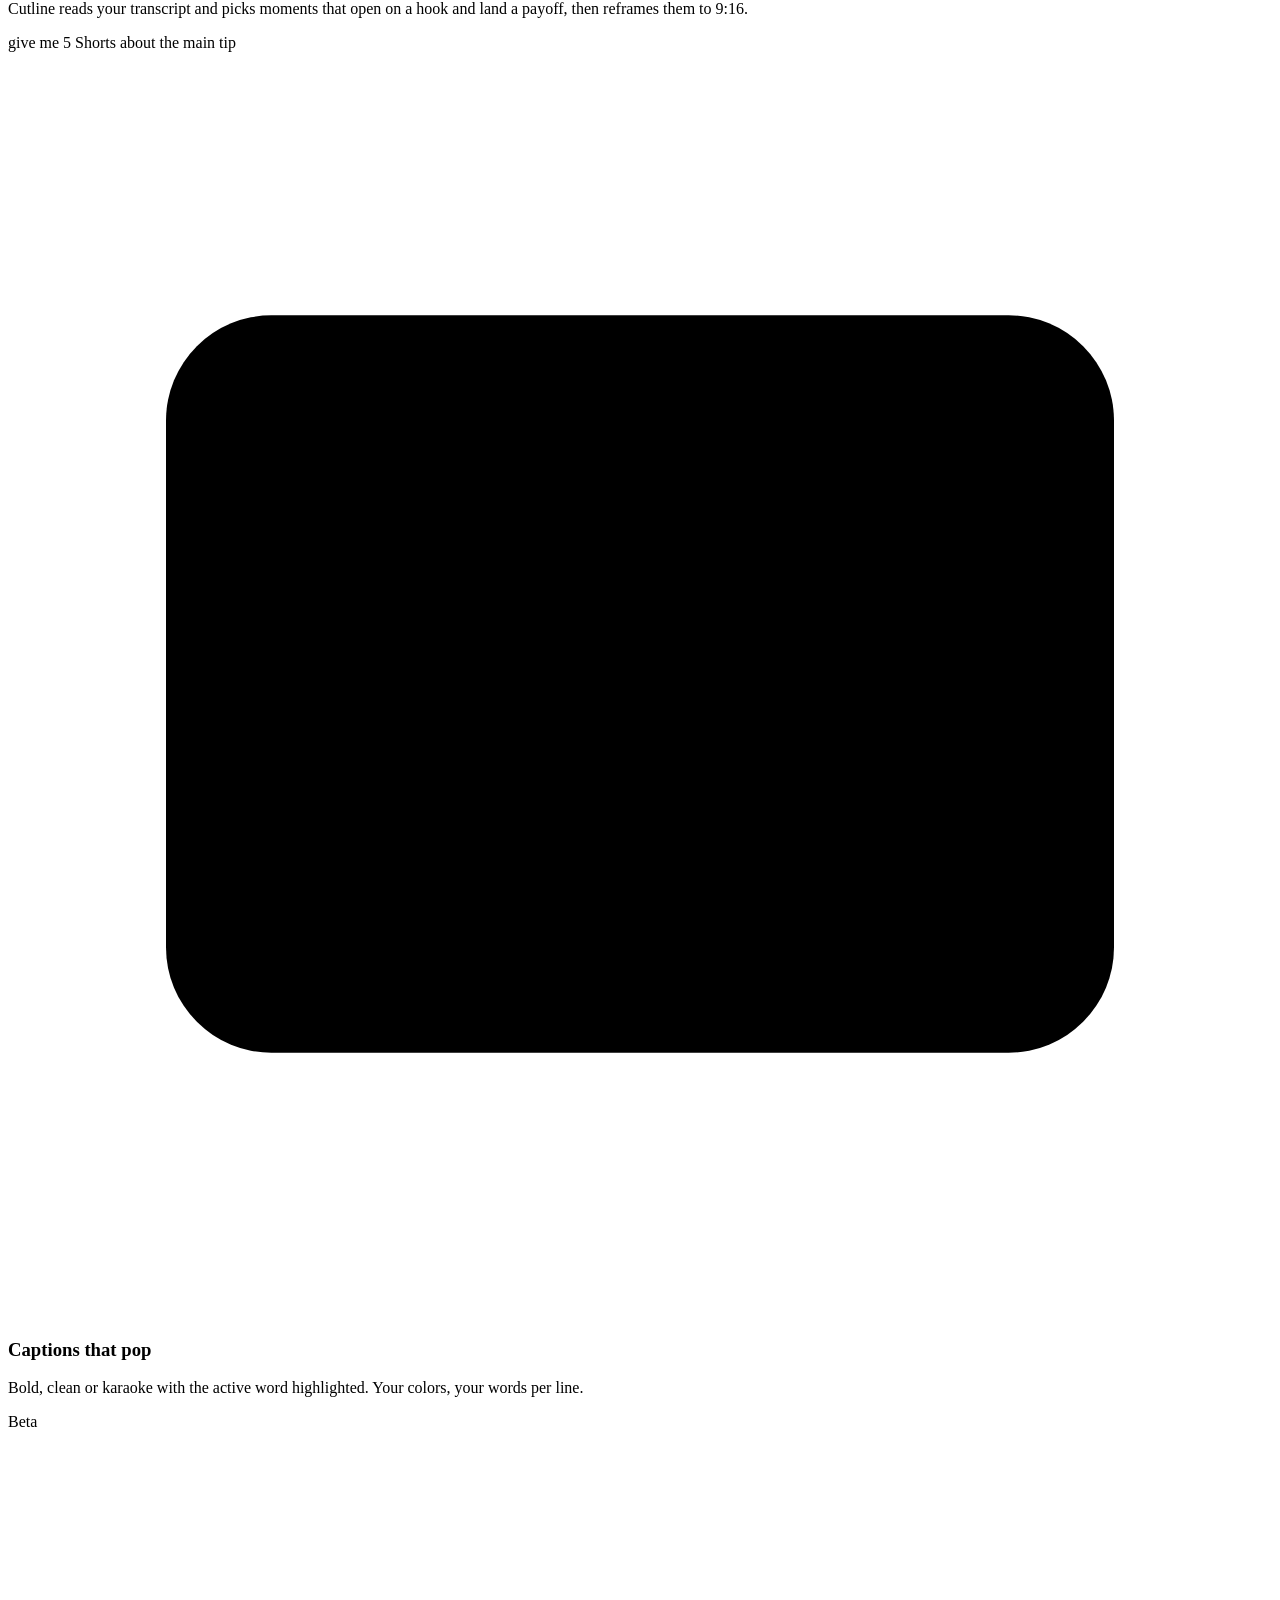
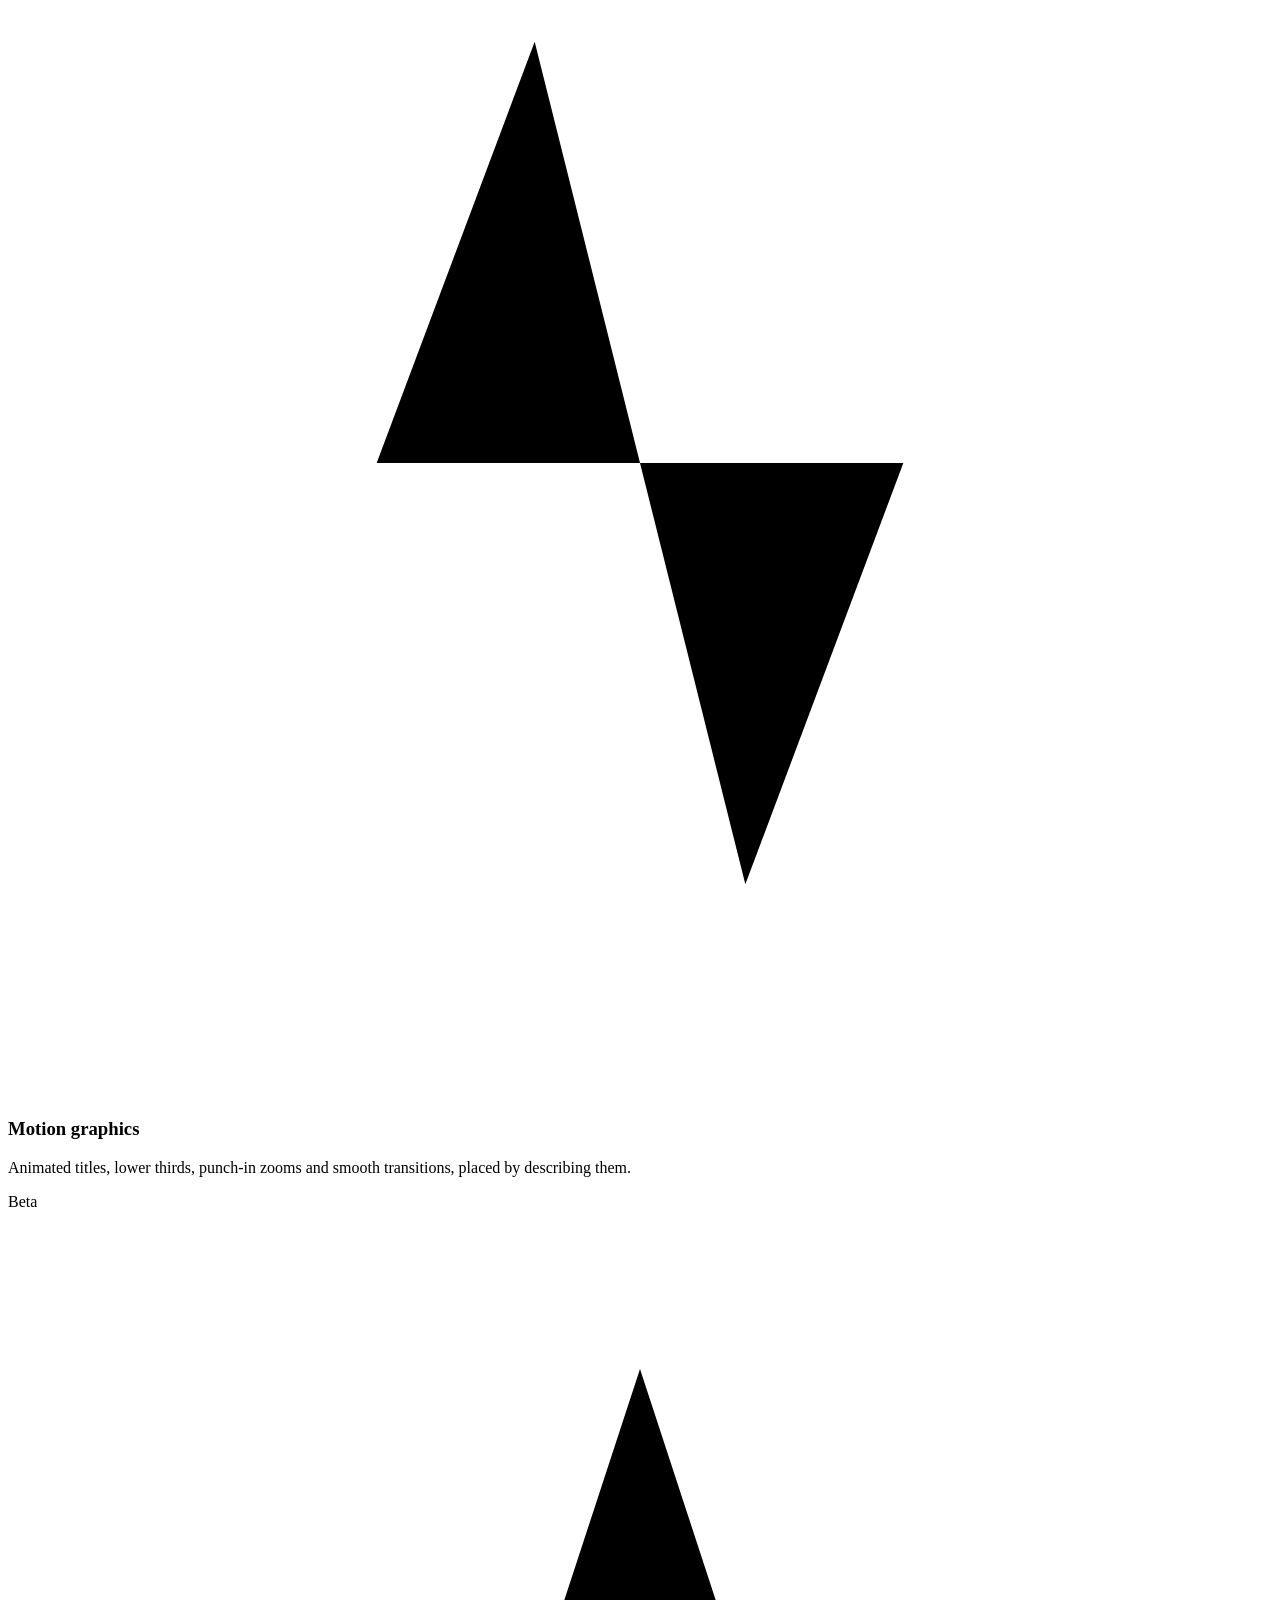
==== commit 97afb303: "Redesign site: white and blue, Studio page, chat-center editor Home page follows a prompt-first layo" ====
--- a/cutline/site/index.html
+++ b/cutline/site/index.html
@@ -3,168 +3,197 @@
 <head>
   <meta charset="utf-8">
   <meta name="viewport" content="width=device-width, initial-scale=1">
-  <title>Cutline · Edit your video by talking to it</title>
-  <meta name="description" content="Cutline is an AI video editor for YouTubers. Upload one video and get a tight long-form cut plus captioned Shorts. Then ask for changes in plain English.">
-  <meta property="og:title" content="Cutline · Edit your video by talking to it">
-  <meta property="og:description" content="One upload, a clean long cut and ready-to-post Shorts. Edit by chatting.">
-  <!-- Where the app and waitlist API live. Empty = same server as this page. -->
+  <title>Cutline · The AI video editor for creators</title>
+  <meta name="description" content="Upload one video. Cutline gives you a tight long-form cut, captioned Shorts, motion graphics and AI scene edits. Just tell it what you want.">
+  <meta property="og:title" content="Cutline · The AI video editor for creators">
+  <meta property="og:description" content="One upload. A clean long cut, ready-to-post Shorts, motion graphics and AI scene edits, all by chatting.">
+  <meta property="og:image" content="/static/media/motion.jpg">
   <meta name="cutline-api" content="">
   <link rel="preconnect" href="https://fonts.googleapis.com">
   <link rel="preconnect" href="https://fonts.gstatic.com" crossorigin>
-  <link href="https://fonts.googleapis.com/css2?family=Inter:wght@400;500;600;700&family=Space+Grotesk:wght@600;700&display=swap" rel="stylesheet">
-  <link rel="stylesheet" href="static/style.css">
-  <link rel="icon" href="data:image/svg+xml,%3Csvg xmlns='http://www.w3.org/2000/svg' viewBox='0 0 32 32'%3E%3Crect width='32' height='32' rx='8' fill='%23ffd400'/%3E%3Cpath d='M15 -2 L21 34' stroke='%230b0b0f' stroke-width='5'/%3E%3C/svg%3E">
+  <link href="https://fonts.googleapis.com/css2?family=Inter:wght@400;500;600;700&family=Inter+Tight:wght@700;800&display=swap" rel="stylesheet">
+  <link rel="stylesheet" href="/static/style.css">
+  <link rel="icon" href="data:image/svg+xml,%3Csvg xmlns='http://www.w3.org/2000/svg' viewBox='0 0 32 32'%3E%3Crect width='32' height='32' rx='8' fill='%232e5a8c'/%3E%3Cpath d='M14 -2 L20 34' stroke='white' stroke-width='5'/%3E%3C/svg%3E">
 </head>
 <body>
 
+<a class="announce" href="/studio"><b>New</b> AI scene edits: put your car in space, swap your background, recolor anything <span>→</span></a>
+
 <nav class="nav">
   <div class="wrap">
-    <a class="logo" href="#"><span class="logo-mark"></span>Cutline</a>
+    <a class="logo" href="/"><span class="logo-mark"></span>Cutline</a>
     <div class="nav-links">
-      <a href="#how">How it works</a>
+      <a href="/studio">Studio</a>
       <a href="#features">Features</a>
-      <a href="#claude">Inside Claude</a>
+      <a href="#claude">Claude &amp; MCP</a>
       <a href="#faq">FAQ</a>
-      <a class="btn sm primary" href="app" data-app-link>Open the app</a>
+      <a class="btn sm primary" href="/app" data-app-link>Try Cutline</a>
     </div>
   </div>
 </nav>
 
 <header class="hero">
-  <div class="wrap">
-    <span class="pill"><b>New</b> AI scene edits: "put my car in space"</span>
-    <h1>Film it once. <em>Talk it</em> into a long video and a week of Shorts.</h1>
-    <p class="lead">Cutline is the AI editor for YouTubers. Upload your raw recording and get a tight long-form cut with the silences and ums gone, plus vertical Shorts with captions. Want changes? Just say so.</p>
-    <div class="ctas">
-      <a class="btn primary" href="app" data-app-link>Edit a video free</a>
-      <a class="btn" href="#waitlist">Join the beta</a>
-    </div>
-    <small>No timeline. No export settings. Free while in beta.</small>
-
-    <div class="mock" aria-label="Cutline editor preview">
-      <div class="mock-bar"><i></i><i></i><i></i></div>
-      <div class="mock-body">
-        <div class="mock-stage">
-          <div class="mock-player"><div class="face"></div><div class="body"></div><div class="cap">THIS IS WHY <span>HOOKS</span> MATTER</div></div>
-          <div class="timeline" aria-hidden="true">
-            <span style="--w:3"></span><span class="cut" style="--w:1"></span><span class="short" style="--w:4"></span><span class="cut" style="--w:.6"></span><span style="--w:5"></span><span class="cut" style="--w:2"></span><span class="short" style="--w:3"></span><span style="--w:4"></span>
-          </div>
-          <div class="legend"><span><i style="background:#34345a"></i>Kept</span><span><i style="background:#3a1f2a"></i>Cut: silence, ums, the sponsor read</span><span><i style="background:var(--violet)"></i>Shorts</span></div>
+  <div class="floaters" aria-hidden="true">
+    <div class="floater f1"><video data-auto muted loop playsinline poster="/static/media/short.jpg" src="/static/media/short.mp4"></video><span class="chip-label">Short · captions</span></div>
+    <div class="floater f2"><video data-auto muted loop playsinline poster="/static/media/explainer.jpg" src="/static/media/explainer.mp4"></video><span class="chip-label">Explainer</span></div>
+    <div class="floater f3"><video data-auto muted loop playsinline poster="/static/media/motion.jpg" src="/static/media/motion.mp4"></video><span class="chip-label">Motion graphics</span></div>
+    <div class="floater f4"><div class="art space" style="position:absolute;inset:0"></div><span class="chip-label">AI scene edit</span></div>
+  </div>
+
+  <div class="wrap">
+    <h1 class="wordmark"><span class="grad">Cutline</span></h1>
+    <p class="tag"><b>The AI video editor for creators.</b> Upload once, then just say what you want.</p>
+
+    <div class="composer-card" id="hero-composer">
+      <textarea rows="3" placeholder="Drop in your video and tell Cutline what to make. For example: cut the silences and ums, drop the sponsor read, and give me 3 Shorts with bold captions."></textarea>
+      <div class="composer-row">
+        <div class="composer-left">
+          <button class="icon-btn" type="button" data-attach title="Add a video" aria-label="Add a video"><svg viewBox="0 0 24 24"><path d="M12 5v14M5 12h14"/></svg></button>
+          <input type="file" accept="video/*,.mp4,.mov,.m4v,.mkv,.webm" hidden>
+          <span data-file></span>
         </div>
-        <div class="mock-chat">
-          <div class="bubble me">Clean this up, drop the sponsor bit, and give me 3 Shorts with karaoke captions.</div>
-          <div class="bubble tool">Cut 41 silences and 23 filler words</div>
-          <div class="bubble tool">Removed 1:12 to 2:04</div>
-          <div class="bubble tool">Rendered 3 Shorts, 1080×1920</div>
-          <div class="bubble ai">Done. Your 18-minute recording is now 12:40. The Shorts open on your three strongest hooks: "nobody tells you this", the camera test, and the price reveal.</div>
-          <div class="bubble me">Add a title card at the start that says "I tested every budget camera".</div>
-        </div>
-      </div>
+        <button class="send-btn" type="button" aria-label="Start"><svg viewBox="0 0 24 24"><path d="M12 19V5M5 12l7-7 7 7"/></svg></button>
+      </div>
+      <div class="upbar" hidden><i></i></div>
+      <div class="composer-msg" role="status"></div>
+    </div>
+
+    <div class="chips" id="hero-chips">
+      <button class="chip" data-prompt="Clean up my footage: cut the silences, ums and false starts, but keep it natural."><svg viewBox="0 0 24 24"><circle cx="6" cy="6" r="3"/><circle cx="6" cy="18" r="3"/><path d="M20 4L8.1 15.9M14.5 14.5L20 20M8.1 8.1L12 12"/></svg>Clean up footage</button>
+      <button class="chip" data-prompt="Turn this into 4 Shorts. Pick moments that open on a hook, and use karaoke captions."><svg viewBox="0 0 24 24"><rect x="7" y="2" width="10" height="20" rx="2"/><path d="M10 18h4"/></svg>Make Shorts</button>
+      <button class="chip" data-prompt="Add an animated title at the start and a lower third with my name and channel."><svg viewBox="0 0 24 24"><path d="M15 4V2M15 16v-2M8 9h2M20 9h2M17.8 11.8L19 13M15 9h0M17.8 6.2L19 5M3 21l9-9M12.2 6.2L11 5"/></svg>Motion graphics</button>
+      <button class="chip" data-prompt="Put my car in outer space and make it glossy red. Keep the camera move the same."><svg viewBox="0 0 24 24"><path d="M12 3l1.9 5.8L20 10l-5 3.6L16.8 20 12 16.3 7.2 20 9 13.6 4 10l6.1-1.2z"/></svg>AI scene edit</button>
+      <button class="chip" data-prompt="Add bold captions to the whole video, yellow highlight on the active word."><svg viewBox="0 0 24 24"><rect x="3" y="5" width="18" height="14" rx="2"/><path d="M7 15h4M13 15h4M7 11h10"/></svg>Captions</button>
+      <button class="chip" data-prompt="Make a 30-second highlight reel of the best moments with smooth transitions."><svg viewBox="0 0 24 24"><path d="M4 4h16v16H4zM4 9h16M9 4v16"/></svg>Highlight reel</button>
+      <button class="chip" data-prompt="This is a podcast episode. Find the 5 most quotable moments and make vertical clips."><svg viewBox="0 0 24 24"><rect x="9" y="2" width="6" height="12" rx="3"/><path d="M5 10a7 7 0 0014 0M12 17v5"/></svg>Podcast clips</button>
+      <button class="chip" data-prompt="Punch in on the key lines and add a smooth zoom whenever I make a point."><svg viewBox="0 0 24 24"><circle cx="11" cy="11" r="7"/><path d="M21 21l-4.3-4.3M11 8v6M8 11h6"/></svg>Punch-in zooms</button>
     </div>
   </div>
 </header>
 
-<div class="logos">
-  <div class="wrap">
-    Made for the way creators actually publish
-    <div class="row"><span>YouTube</span><span>Shorts</span><span>TikTok</span><span>Reels</span><span>Podcasts</span></div>
+<div class="marquee" aria-hidden="true">
+  <div class="marquee-track">
+    <span>Rough cuts</span><span>Shorts</span><span>Karaoke captions</span><span>Lower thirds</span><span>Punch-in zooms</span><span>Smooth transitions</span><span>Background swaps</span><span>Highlight reels</span><span>Podcast clips</span>
+    <span>Rough cuts</span><span>Shorts</span><span>Karaoke captions</span><span>Lower thirds</span><span>Punch-in zooms</span><span>Smooth transitions</span><span>Background swaps</span><span>Highlight reels</span><span>Podcast clips</span>
   </div>
 </div>
 
-<section id="how">
-  <div class="wrap">
-    <div class="section-head">
-      <div class="eyebrow">How it works</div>
-      <h2>From raw recording to posted in three steps.</h2>
-      <p>Cutline does the tedious part of editing in minutes, so you spend your time on the next video.</p>
-    </div>
-    <div class="steps">
-      <div class="step"><h3>Upload once</h3><p>Drop in your talking-head recording, podcast or vlog. Cutline transcribes it with word-level timing.</p></div>
-      <div class="step"><h3>Get the first cut</h3><p>Silences and filler words are gone, and the best 15 to 60 second moments become vertical Shorts with captions.</p></div>
-      <div class="step"><h3>Ask for changes</h3><p>"Cut the tangent about my cat." "Make the captions yellow." "Zoom in on the punchline." Every edit is undoable.</p></div>
+<section>
+  <div class="wrap">
+    <div class="row-head">
+      <div class="section-head">
+        <span class="eyebrow">Studio</span>
+        <h2>Made with one <span class="grad">prompt.</span></h2>
+        <p>Every one of these started as a raw recording and a sentence.</p>
+      </div>
+      <a class="btn" href="/studio">Explore the Studio <svg viewBox="0 0 24 24"><path d="M7 17L17 7M8 7h9v9"/></svg></a>
+    </div>
+    <div class="teaser-grid">
+      <a class="tile" href="/studio">
+        <video data-auto muted loop playsinline poster="/static/media/motion.jpg" src="/static/media/motion.mp4"></video>
+        <span class="tile-prompt">Add a title that says "Where strategy happens" and a lower third for Episode 12</span>
+        <div class="tile-body"><div><div class="tile-title">Motion graphics</div><div class="tile-desc">Titles, lower thirds and transitions</div></div><span class="arrow"><svg viewBox="0 0 24 24"><path d="M7 17L17 7M8 7h9v9"/></svg></span></div>
+      </a>
+      <a class="tile" href="/studio">
+        <video data-auto muted loop playsinline poster="/static/media/short.jpg" src="/static/media/short.mp4" style="object-position:center 30%"></video>
+        <span class="tile-prompt">Make Shorts with karaoke captions</span>
+        <div class="tile-body"><div><div class="tile-title">Shorts</div><div class="tile-desc">9:16 with captions</div></div><span class="arrow"><svg viewBox="0 0 24 24"><path d="M7 17L17 7M8 7h9v9"/></svg></span></div>
+      </a>
+      <a class="tile" href="/studio">
+        <div class="art space"></div>
+        <span class="tile-prompt">Put my car in space, make it red</span>
+        <div class="tile-body"><div><div class="tile-title">AI scene edits <span class="badge blue">Beta</span></div><div class="tile-desc">Change what's in the shot</div></div><span class="arrow"><svg viewBox="0 0 24 24"><path d="M7 17L17 7M8 7h9v9"/></svg></span></div>
+      </a>
+      <a class="tile" href="/studio">
+        <video data-auto muted loop playsinline poster="/static/media/zoom.jpg" src="/static/media/zoom.mp4"></video>
+        <span class="tile-prompt">Punch in when I make the point</span>
+        <div class="tile-body"><div><div class="tile-title">Punch-in zooms</div></div><span class="arrow"><svg viewBox="0 0 24 24"><path d="M7 17L17 7M8 7h9v9"/></svg></span></div>
+      </a>
+      <a class="tile" href="/studio">
+        <video data-auto muted loop playsinline poster="/static/media/explainer.jpg" src="/static/media/explainer.mp4"></video>
+        <span class="tile-prompt">Turn my slides into animated cards</span>
+        <div class="tile-body"><div><div class="tile-title">Explainers</div></div><span class="arrow"><svg viewBox="0 0 24 24"><path d="M7 17L17 7M8 7h9v9"/></svg></span></div>
+      </a>
+    </div>
+  </div>
+</section>
+
+<section style="padding-top:0">
+  <div class="wrap formats">
+    <div class="formats-visual" aria-hidden="true">
+      <div class="frame wide"><video data-auto muted loop playsinline poster="/static/media/raw.jpg" src="/static/media/raw.mp4"></video><span class="frame-label">Long cut · 16:9</span></div>
+      <div class="frame tall"><video data-auto muted loop playsinline poster="/static/media/short.jpg" src="/static/media/short.mp4"></video><span class="frame-label">Short · 9:16</span></div>
+      <div class="timeline-strip"><span style="--w:3"></span><span class="cut" style="--w:1"></span><span class="short" style="--w:4"></span><span class="cut" style="--w:.6"></span><span style="--w:5"></span><span class="cut" style="--w:2"></span><span class="short" style="--w:3"></span><span style="--w:4"></span></div>
+    </div>
+    <div>
+      <span class="eyebrow">One upload, every format</span>
+      <h2 style="font-size:clamp(34px,4.6vw,56px)">Your long video and your Shorts come from <span class="grad">one edit.</span></h2>
+      <ul class="checks">
+        <li><b>Cut once, use everywhere.</b> Drop the sponsor read and it's gone from the Shorts too.</li>
+        <li><b>Silence removed inside Shorts,</b> so they feel fast without trimming each one.</li>
+        <li><b>Non-destructive.</b> Your original file is never touched. Undo anything, any time.</li>
+        <li><b>Ready to post.</b> MP4s for YouTube, Shorts, TikTok and Reels.</li>
+      </ul>
     </div>
   </div>
 </section>
 
 <section id="features" style="padding-top:0">
   <div class="wrap">
-    <div class="section-head">
-      <div class="eyebrow">Features</div>
-      <h2>Everything between &ldquo;I hit record&rdquo; and &ldquo;I hit publish&rdquo;.</h2>
-    </div>
-    <div class="features">
-      <div class="feature wide">
+    <div class="section-head center">
+      <span class="eyebrow">Features</span>
+      <h2>Everything between <span class="grad">record</span> and <span class="grad">publish.</span></h2>
+    </div>
+    <div class="bento">
+      <div class="card wide">
         <div class="ico"><svg viewBox="0 0 24 24"><circle cx="6" cy="6" r="3"/><circle cx="6" cy="18" r="3"/><path d="M20 4L8.1 15.9M14.5 14.5L20 20M8.1 8.1L12 12"/></svg></div>
         <h3>Rough cut on autopilot</h3>
-        <p>Dead air, "um", "uh" and false starts come out automatically, with natural breathing room left in so it never sounds robotic.</p>
+        <p>Dead air, ums and false starts come out automatically, with natural breathing room left in so it never sounds robotic.</p>
         <div class="prompt">leave a bit more pause between sentences</div>
       </div>
-      <div class="feature wide">
+      <div class="card wide">
         <div class="ico"><svg viewBox="0 0 24 24"><rect x="7" y="2" width="10" height="20" rx="2"/><path d="M10 18h4"/></svg></div>
         <h3>Long video to Shorts</h3>
-        <p>Cutline reads your transcript and picks moments that open on a hook and land a payoff, then reframes them to 9:16 with burned-in captions.</p>
-        <div class="prompt">give me 5 Shorts, karaoke captions</div>
-      </div>
-      <div class="feature">
-        <div class="ico"><svg viewBox="0 0 24 24"><path d="M4 7V4h16v3M9 20h6M12 4v16"/></svg></div>
+        <p>Cutline reads your transcript and picks moments that open on a hook and land a payoff, then reframes them to 9:16.</p>
+        <div class="prompt">give me 5 Shorts about the main tip</div>
+      </div>
+      <div class="card">
+        <div class="ico"><svg viewBox="0 0 24 24"><rect x="3" y="5" width="18" height="14" rx="2"/><path d="M7 15h4M13 15h4M7 11h10"/></svg></div>
         <h3>Captions that pop</h3>
-        <p>Bold, clean or karaoke styles with the active word highlighted. Your colors, your words per line.</p>
-      </div>
-      <div class="feature">
-        <span class="tag">Beta</span>
+        <p>Bold, clean or karaoke with the active word highlighted. Your colors, your words per line.</p>
+      </div>
+      <div class="card">
+        <span class="badge">Beta</span>
         <div class="ico"><svg viewBox="0 0 24 24"><path d="M3 12h4l3-8 4 16 3-8h4"/></svg></div>
         <h3>Motion graphics</h3>
         <p>Animated titles, lower thirds, punch-in zooms and smooth transitions, placed by describing them.</p>
       </div>
-      <div class="feature">
-        <span class="tag">Beta</span>
+      <div class="card">
+        <span class="badge">Beta</span>
         <div class="ico"><svg viewBox="0 0 24 24"><path d="M12 3l1.9 5.8L20 10l-5 3.6L16.8 20 12 16.3 7.2 20 9 13.6 4 10l6.1-1.2z"/></svg></div>
         <h3>AI scene edits</h3>
-        <p>Change what's in the shot: swap the background, recolor a product, or put your car in space. Motion stays intact.</p>
-      </div>
-    </div>
-  </div>
-</section>
-
-<section style="padding-top:0">
-  <div class="wrap split">
-    <div>
-      <div class="eyebrow">One workflow</div>
-      <h2 style="font-size:clamp(30px,4.2vw,46px)">Your long video and your Shorts come from the same edit.</h2>
-      <ul class="checks">
-        <li><b>Cut once, use everywhere.</b> Remove the sponsor read and it's gone from the Shorts too.</li>
-        <li><b>Silence removed inside Shorts.</b> They feel fast without you trimming each one.</li>
-        <li><b>Non-destructive.</b> Your original file is never touched. Undo anything, any time.</li>
-        <li><b>Download and post.</b> MP4s ready for YouTube, Shorts, TikTok and Reels.</li>
-      </ul>
-    </div>
-    <div class="phones" aria-hidden="true">
-      <div class="phone"><div class="t">Short 1 · 0:38</div><div class="cap">NOBODY <span>TELLS</span> YOU THIS</div></div>
-      <div class="phone"><div class="t">Short 2 · 0:52</div><div class="cap">THE <span>$90</span> CAMERA WON</div></div>
-      <div class="phone"><div class="t">Short 3 · 0:27</div><div class="cap">WAIT FOR <span>IT</span></div></div>
+        <p>Swap the background, recolor a product, or put your car in space. The motion stays intact.</p>
+      </div>
     </div>
   </div>
 </section>
 
 <section id="claude" style="padding-top:0">
-  <div class="wrap split">
-    <div class="table-scroll">
-      <table class="compare">
-        <thead><tr><th></th><th>Timeline editor</th><th>Clip tools</th><th class="us">Cutline</th></tr></thead>
-        <tbody>
-          <tr><td>Edit by chatting</td><td class="no">—</td><td class="no">—</td><td class="us yes">✓</td></tr>
-          <tr><td>Long cut + Shorts in one go</td><td class="no">—</td><td class="no">Shorts only</td><td class="us yes">✓</td></tr>
-          <tr><td>Silence and filler removal</td><td class="no">Manual</td><td class="yes">✓</td><td class="us yes">✓</td></tr>
-          <tr><td>AI scene edits</td><td class="no">—</td><td class="no">—</td><td class="us yes">✓</td></tr>
-          <tr><td>Works inside Claude</td><td class="no">—</td><td class="no">—</td><td class="us yes">✓</td></tr>
-        </tbody>
-      </table>
-    </div>
-    <div>
-      <div class="eyebrow">Inside Claude</div>
-      <h2 style="font-size:clamp(30px,4.2vw,46px)">Already use Claude? Edit there.</h2>
-      <p style="color:var(--muted);font-size:18px">Cutline also ships as a Claude connector. Add it once and ask Claude to edit your videos in the same chat where you write your scripts and titles.</p>
-      <div class="prompt" style="max-width:520px">Make a project from episode12.mp4, cut the sponsor read, and give me 4 Shorts with karaoke captions.</div>
+  <div class="wrap">
+    <div class="claude-band">
+      <div style="position:relative">
+        <span class="eyebrow">Claude &amp; MCP</span>
+        <h2>Already use Claude? Edit right there.</h2>
+        <p>Cutline ships as a Claude connector. Add it once and edit your videos in the same chat where you write your scripts and titles.</p>
+        <a class="btn white" href="https://github.com/bowmanjace616-eng/cutline#mcp-tools">Set up the connector</a>
+      </div>
+      <div class="chat-demo" aria-hidden="true">
+        <div class="bubble me">Clean up episode12.mp4, cut the sponsor read, and give me 3 Shorts with karaoke captions.</div>
+        <div class="bubble tool">Cut 41 silences and 23 filler words</div>
+        <div class="bubble tool">Removed 1:12 to 2:04</div>
+        <div class="bubble tool">Rendered 3 Shorts, 1080×1920</div>
+        <div class="bubble ai">Done. Your 18-minute recording is now 12:40, and the Shorts open on your three strongest hooks.</div>
+      </div>
     </div>
   </div>
 </section>
@@ -173,11 +202,11 @@
   <div class="wrap">
     <div class="cta-band">
       <h2>Get early access.</h2>
-      <p>Cutline is free during the beta. Join and we'll set you up, and you'll get a say in what we build next.</p>
+      <p>Cutline is free during the beta. Join and help decide what we build next.</p>
       <form class="waitlist" id="waitlist-form">
         <input type="email" name="email" placeholder="you@email.com" required aria-label="Email">
         <input type="text" name="channel" placeholder="Your channel (optional)" aria-label="Channel">
-        <button class="btn primary" type="submit">Join the beta</button>
+        <button class="btn white" type="submit">Join the beta</button>
       </form>
       <div class="form-msg" id="waitlist-msg" role="status"></div>
     </div>
@@ -186,12 +215,12 @@
 
 <section id="faq" style="padding-top:0">
   <div class="wrap">
-    <div class="section-head center" style="text-align:center"><h2>Questions</h2></div>
+    <div class="section-head center"><h2>Questions</h2></div>
     <div class="faq">
       <details><summary>What kind of videos does it work best on?</summary><p>Anything where someone is talking: talking-head YouTube videos, tutorials, podcasts, vlogs, reviews. Cutline uses the transcript to decide what to cut and which moments make good Shorts.</p></details>
       <details><summary>Will it ruin my original footage?</summary><p>No. Every edit is a list of instructions over your original file. Nothing is re-encoded until you render, and you can undo any change.</p></details>
       <details><summary>How long does it take?</summary><p>A 10-minute video usually takes a few minutes for the first cut and Shorts. AI scene edits take a few minutes per clip because the new footage is generated.</p></details>
-      <details><summary>How much does it cost?</summary><p>Free during the beta. AI scene edits use paid video generation, so those will be metered when we launch paid plans.</p></details>
+      <details><summary>How much does it cost?</summary><p>Free during the beta. AI scene edits use paid video generation, so those will be metered when paid plans launch.</p></details>
       <details><summary>Do I need Claude to use it?</summary><p>No. The web app works on its own. If you already use Claude, you can also add Cutline as a connector and edit from your chat.</p></details>
     </div>
   </div>
@@ -199,29 +228,28 @@
 
 <footer>
   <div class="wrap">
-    <span>© <span id="year"></span> Cutline</span>
-    <span><a href="app" data-app-link>App</a> · <a href="https://github.com/bowmanjace616-eng/cutline">GitHub</a></span>
+    <a class="logo" href="/" style="font-size:19px"><span class="logo-mark" style="width:22px;height:22px"></span>Cutline</a>
+    <nav><a href="/studio">Studio</a><a href="/app" data-app-link>Editor</a><a href="https://github.com/bowmanjace616-eng/cutline">GitHub</a><span>© <span data-year></span> Cutline</span></nav>
   </div>
 </footer>
 
+<script src="/static/common.js"></script>
 <script>
-  const API = document.querySelector('meta[name="cutline-api"]').content.replace(/\/$/, "");
-  if (API) document.querySelectorAll("[data-app-link]").forEach(a => a.href = API + "/app");
-  document.getElementById("year").textContent = new Date().getFullYear();
-  const form = document.getElementById("waitlist-form"), msg = document.getElementById("waitlist-msg");
-  form.addEventListener("submit", async e => {
-    e.preventDefault();
-    const data = Object.fromEntries(new FormData(form));
-    msg.className = "form-msg"; msg.textContent = "Adding you…";
-    try {
-      const r = await fetch(API + "/api/waitlist", { method: "POST", headers: { "Content-Type": "application/json" }, body: JSON.stringify(data) });
-      const j = await r.json().catch(() => ({}));
-      if (!r.ok) throw new Error(j.error || "Something went wrong");
-      form.reset(); msg.className = "form-msg ok"; msg.textContent = "You're on the list. We'll be in touch soon.";
-    } catch (err) {
-      msg.className = "form-msg err"; msg.textContent = err.message === "Failed to fetch" ? "Couldn't reach the server. Try again in a minute." : err.message;
-    }
+  const C = Cutline;
+  C.autoplay();
+  C.waitlist(document.getElementById("waitlist-form"), document.getElementById("waitlist-msg"));
+  const box = C.composer(document.getElementById("hero-composer"), {
+    async onSubmit({ file, prompt, progress, say }) {
+      if (!file) {  // no video yet: carry the prompt into the editor
+        location.href = C.API + "/app" + (prompt ? "?prompt=" + encodeURIComponent(prompt) : "");
+        return;
+      }
+      say("Uploading…");
+      const s = await C.startProject(file, prompt, { shorts: 3, captions: "bold" }, progress);
+      location.href = C.API + "/app?p=" + s.project_id + (prompt && !s.chat_enabled ? "&prompt=" + encodeURIComponent(prompt) : "");
+    },
   });
+  document.querySelectorAll("#hero-chips .chip").forEach(c => c.onclick = () => box.setPrompt(c.dataset.prompt));
 </script>
 </body>
 </html>
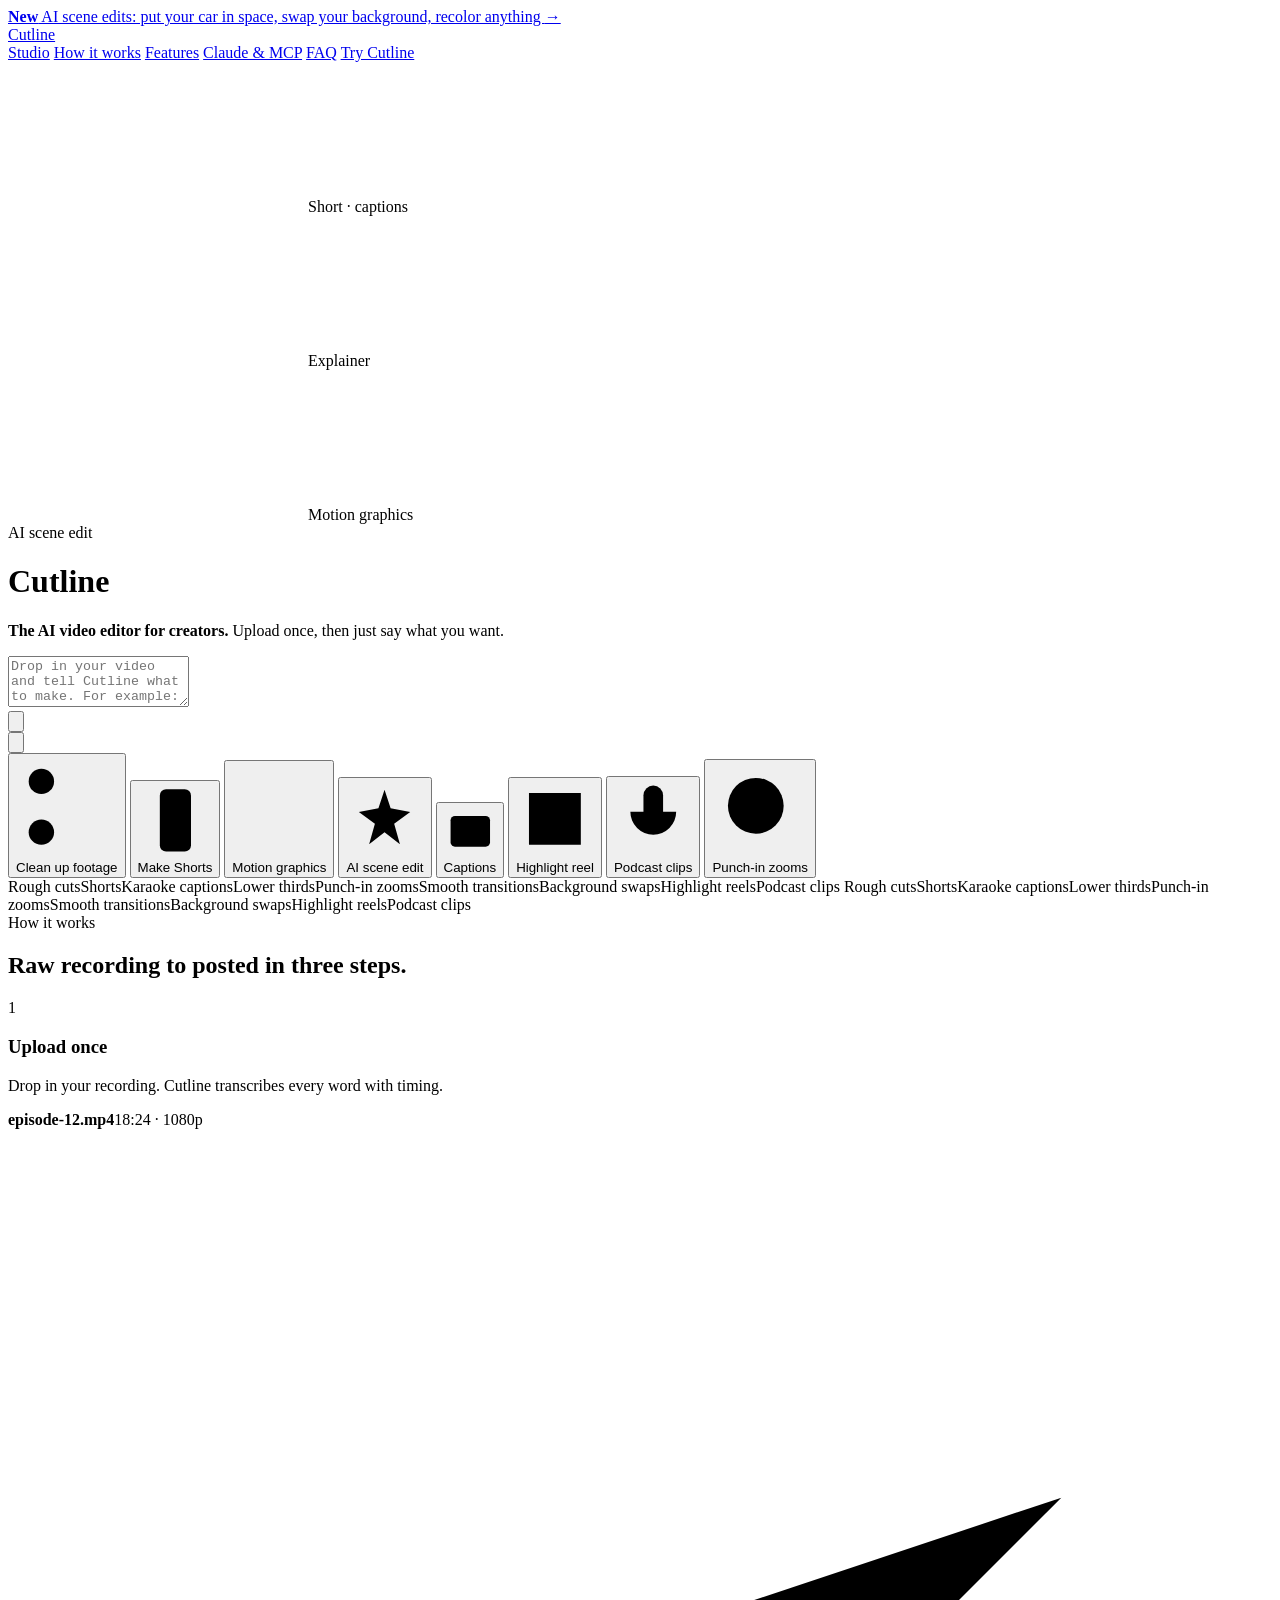
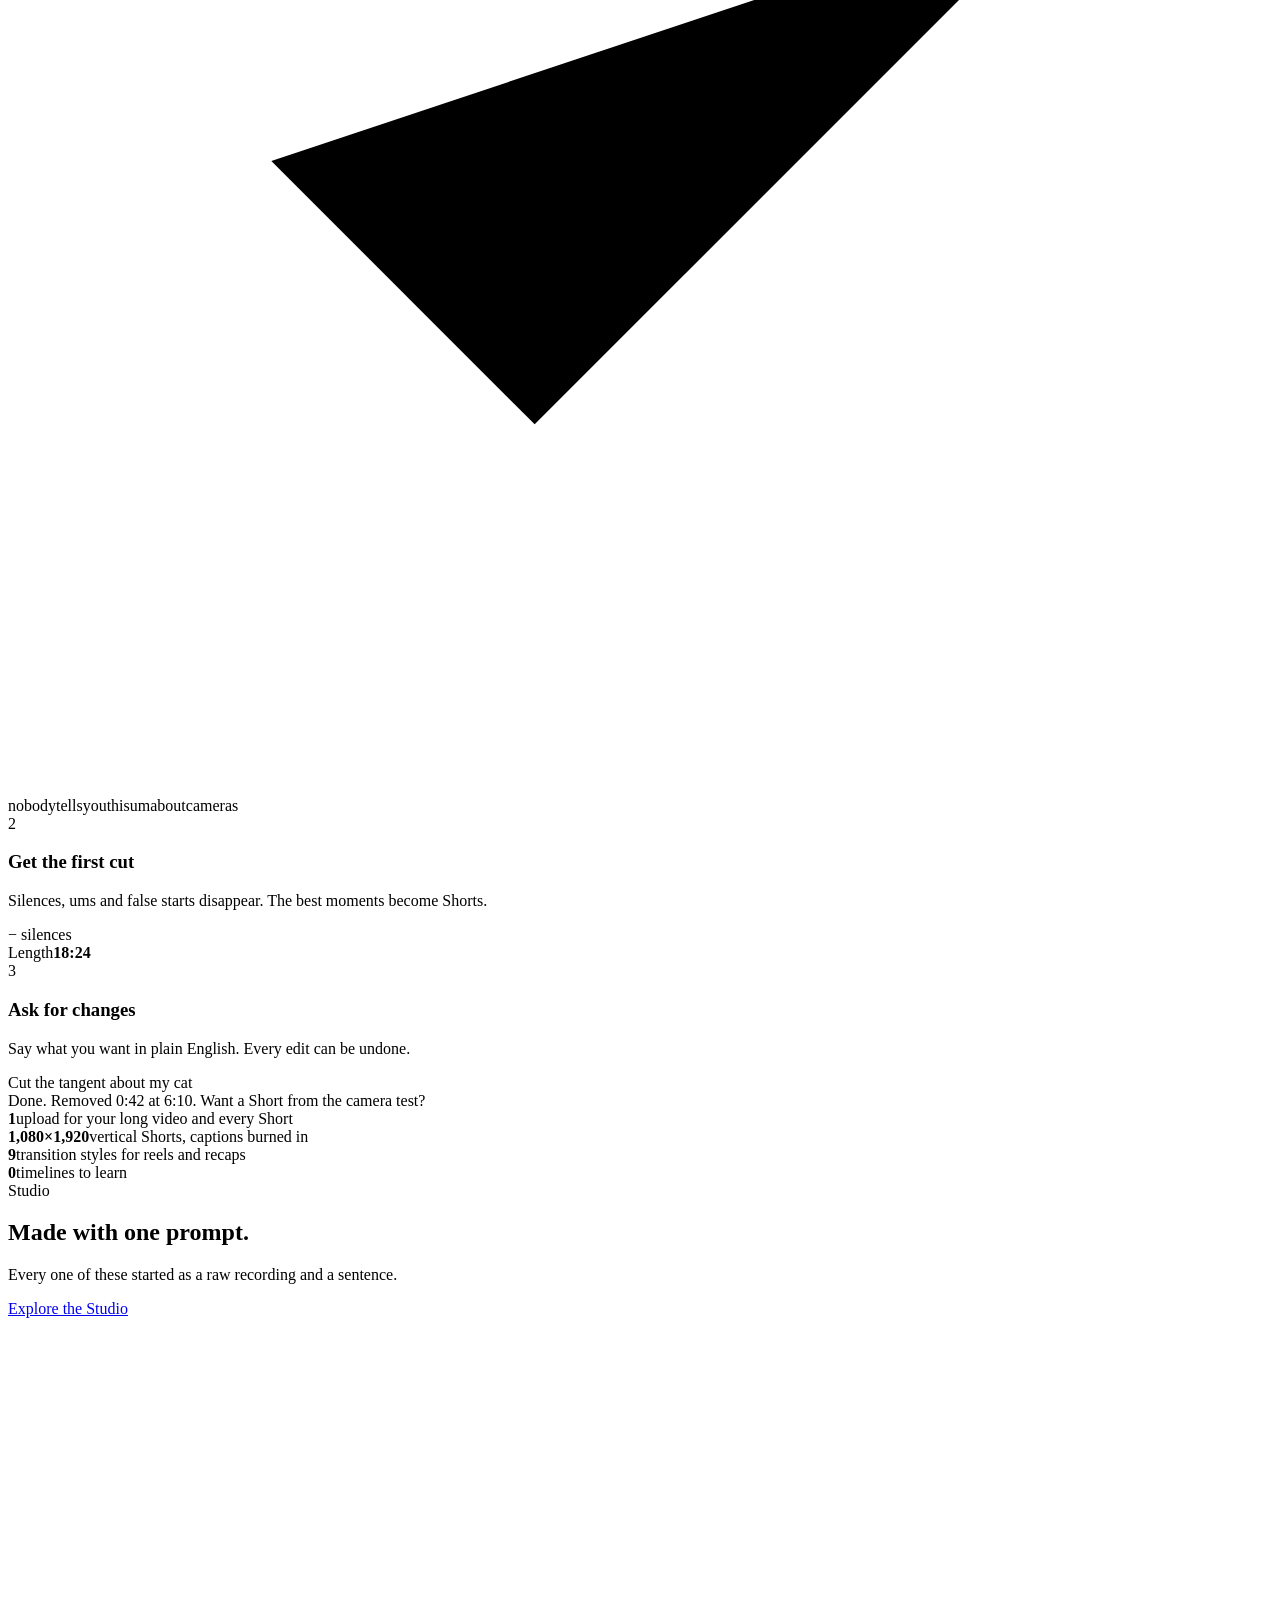
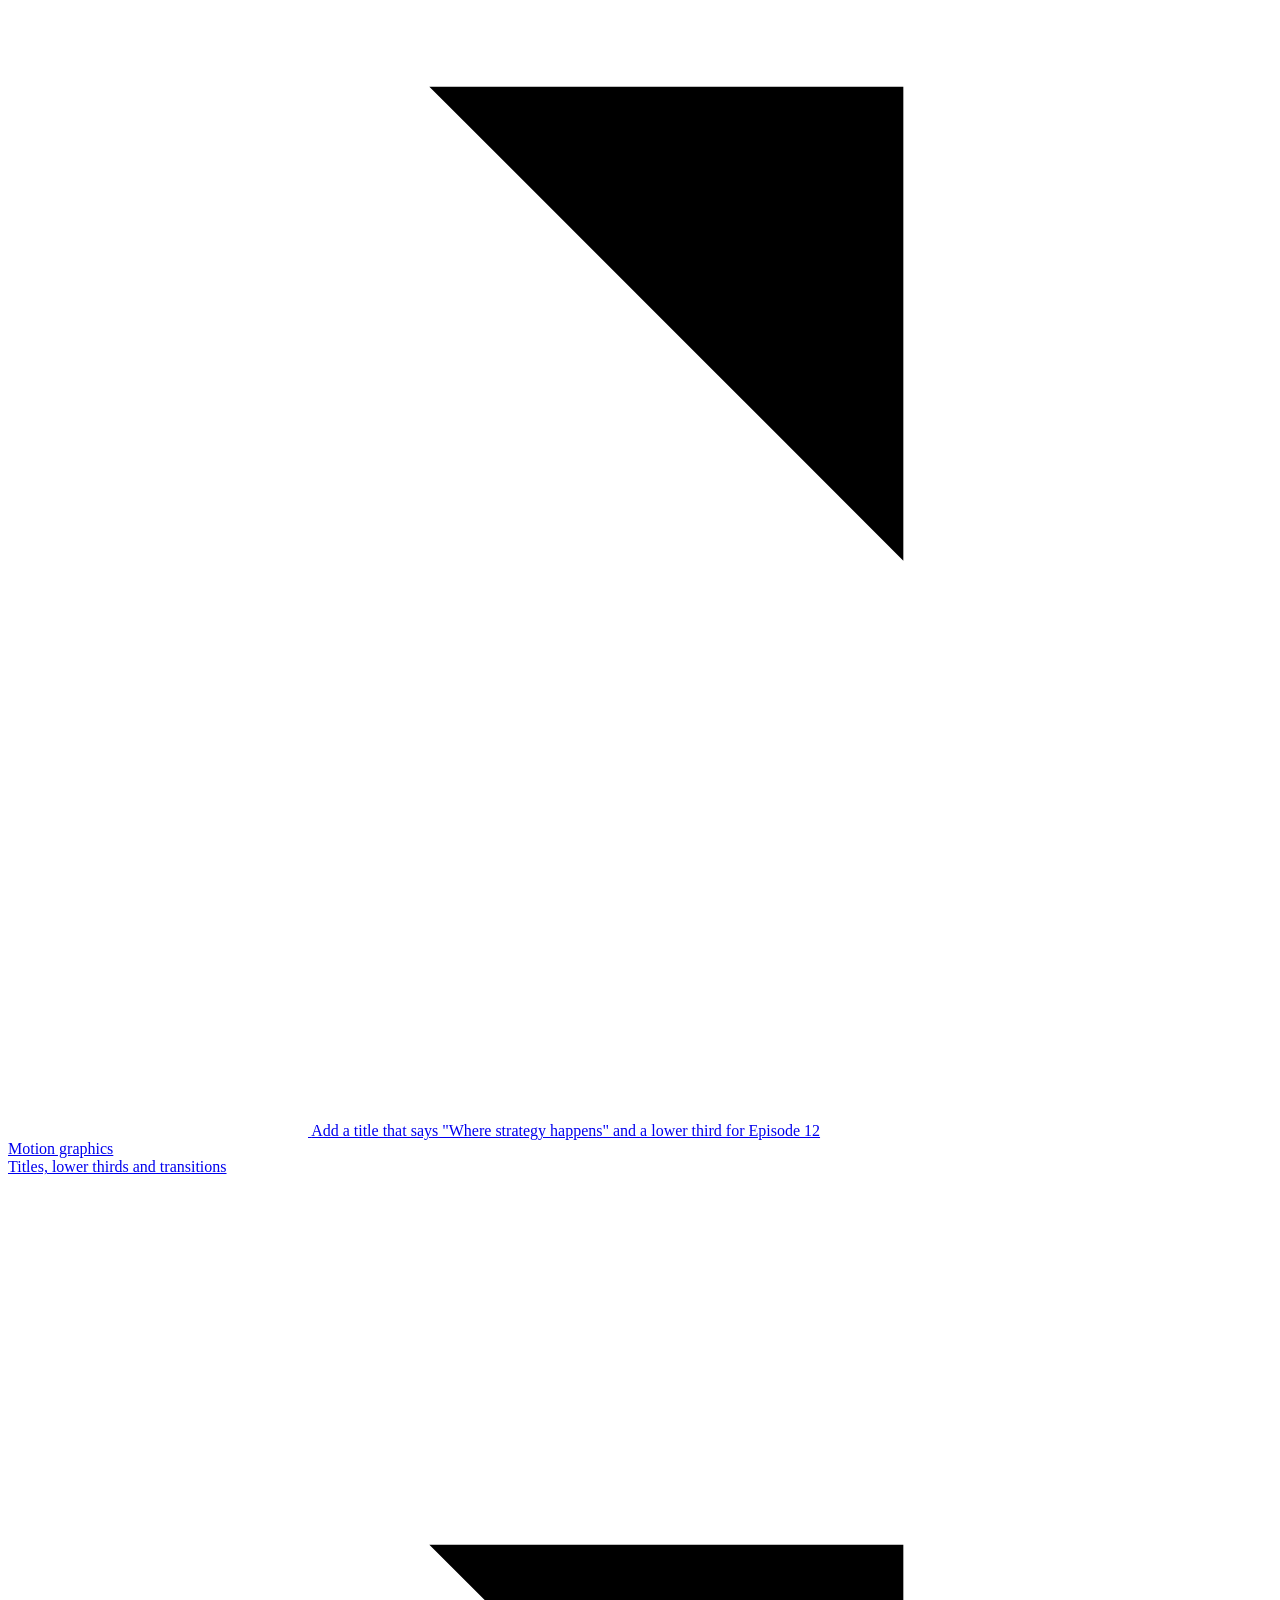
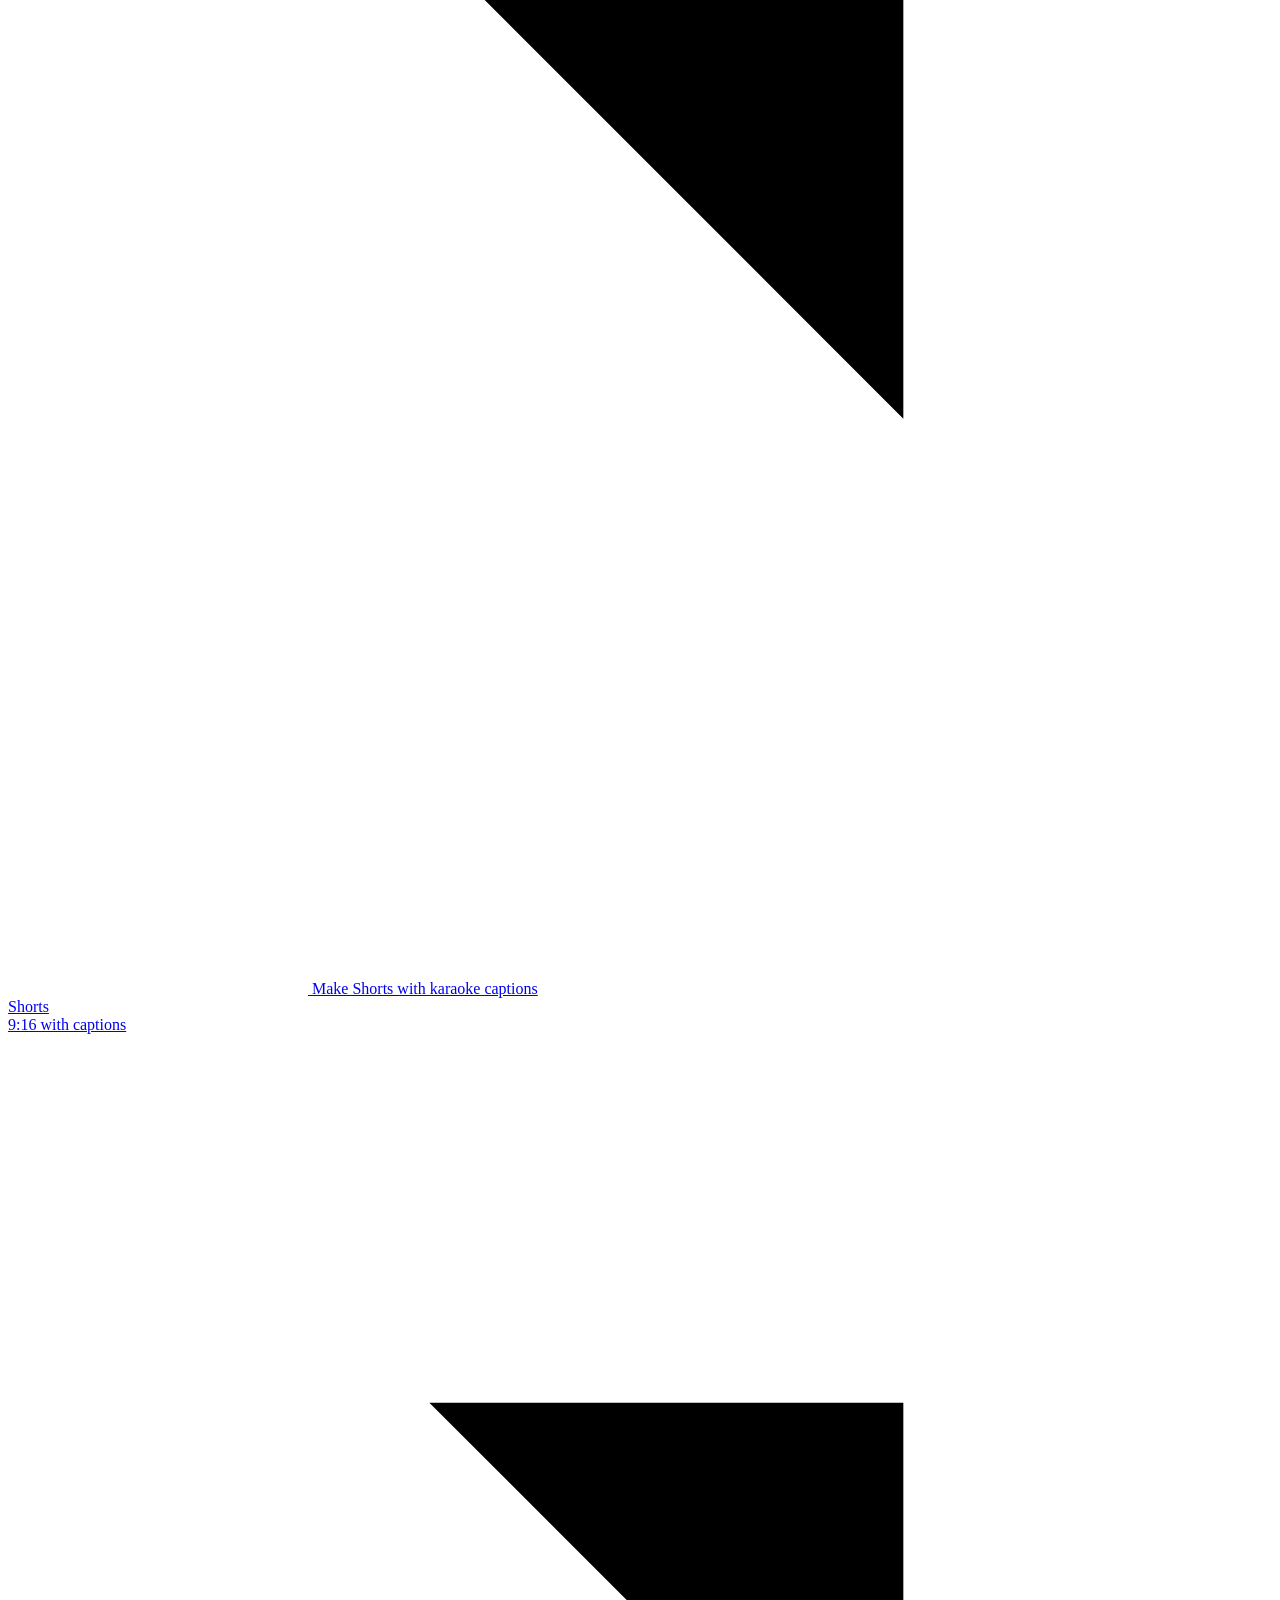
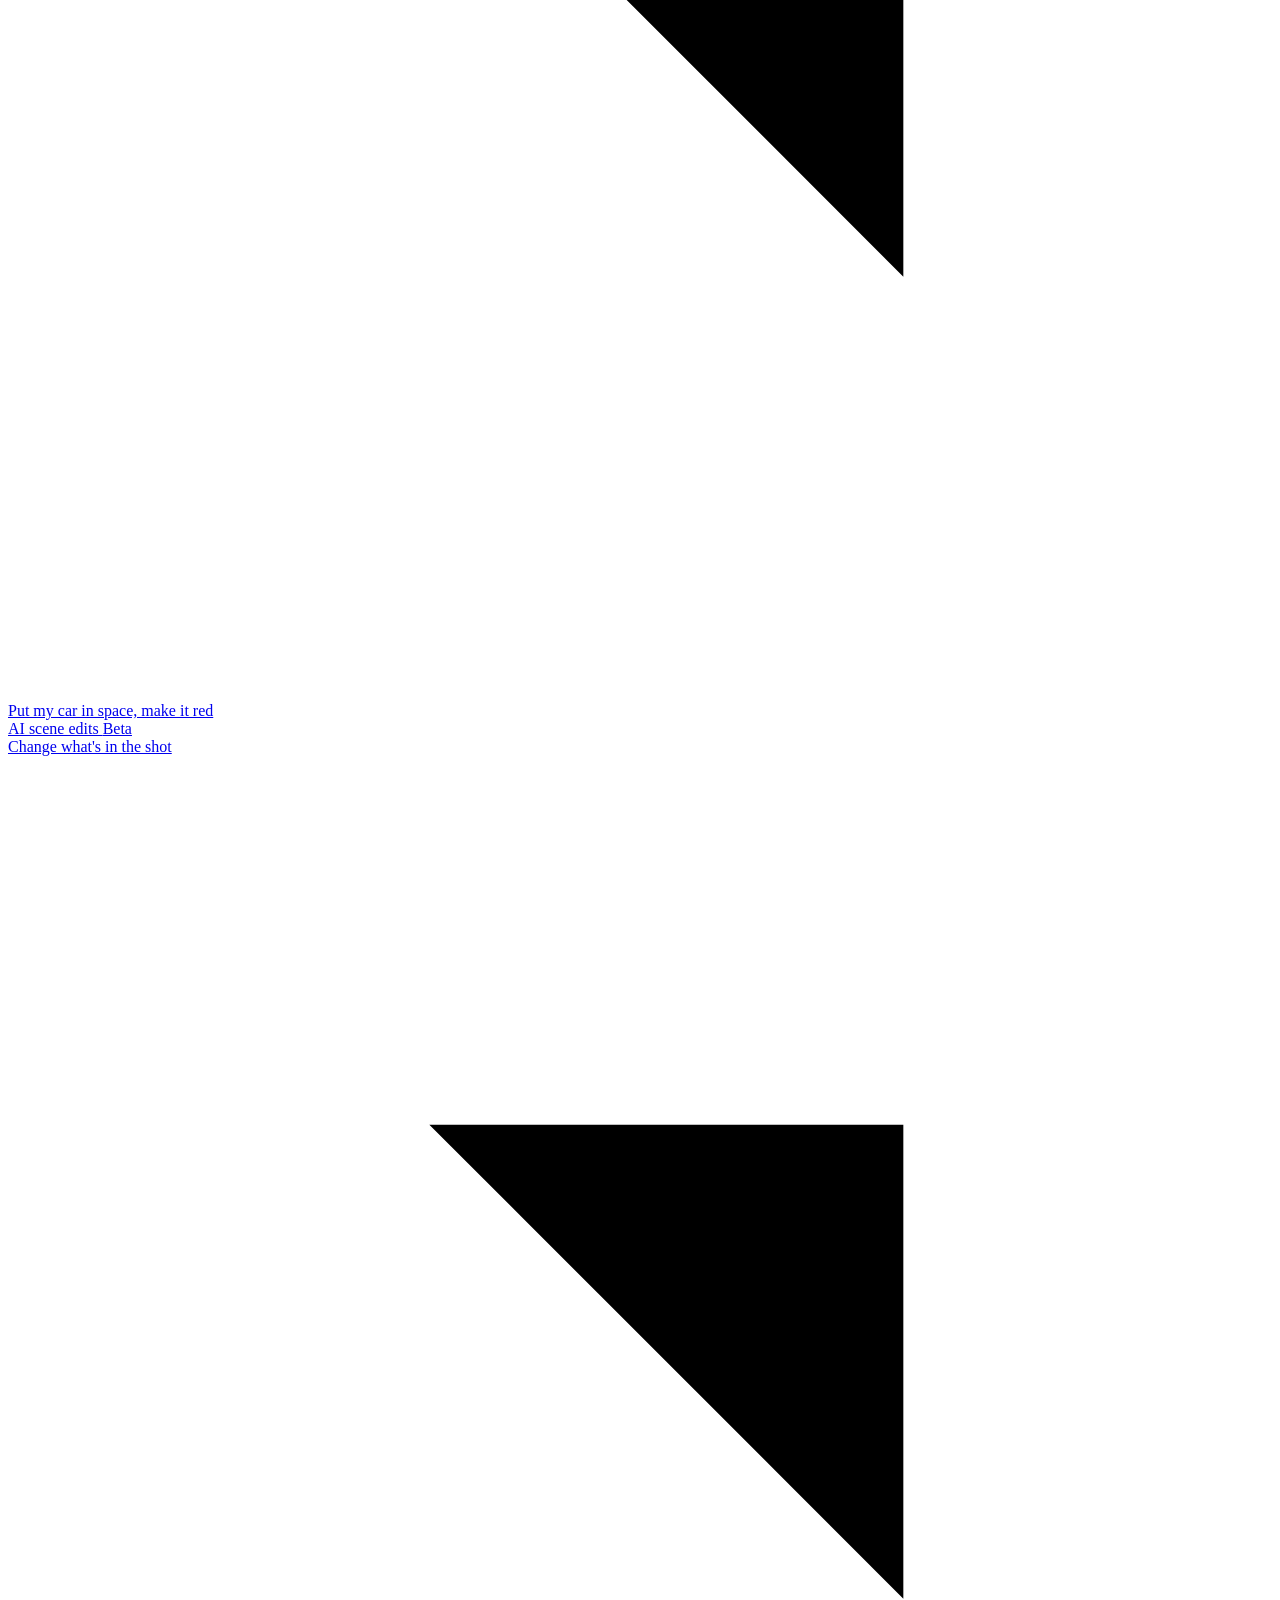
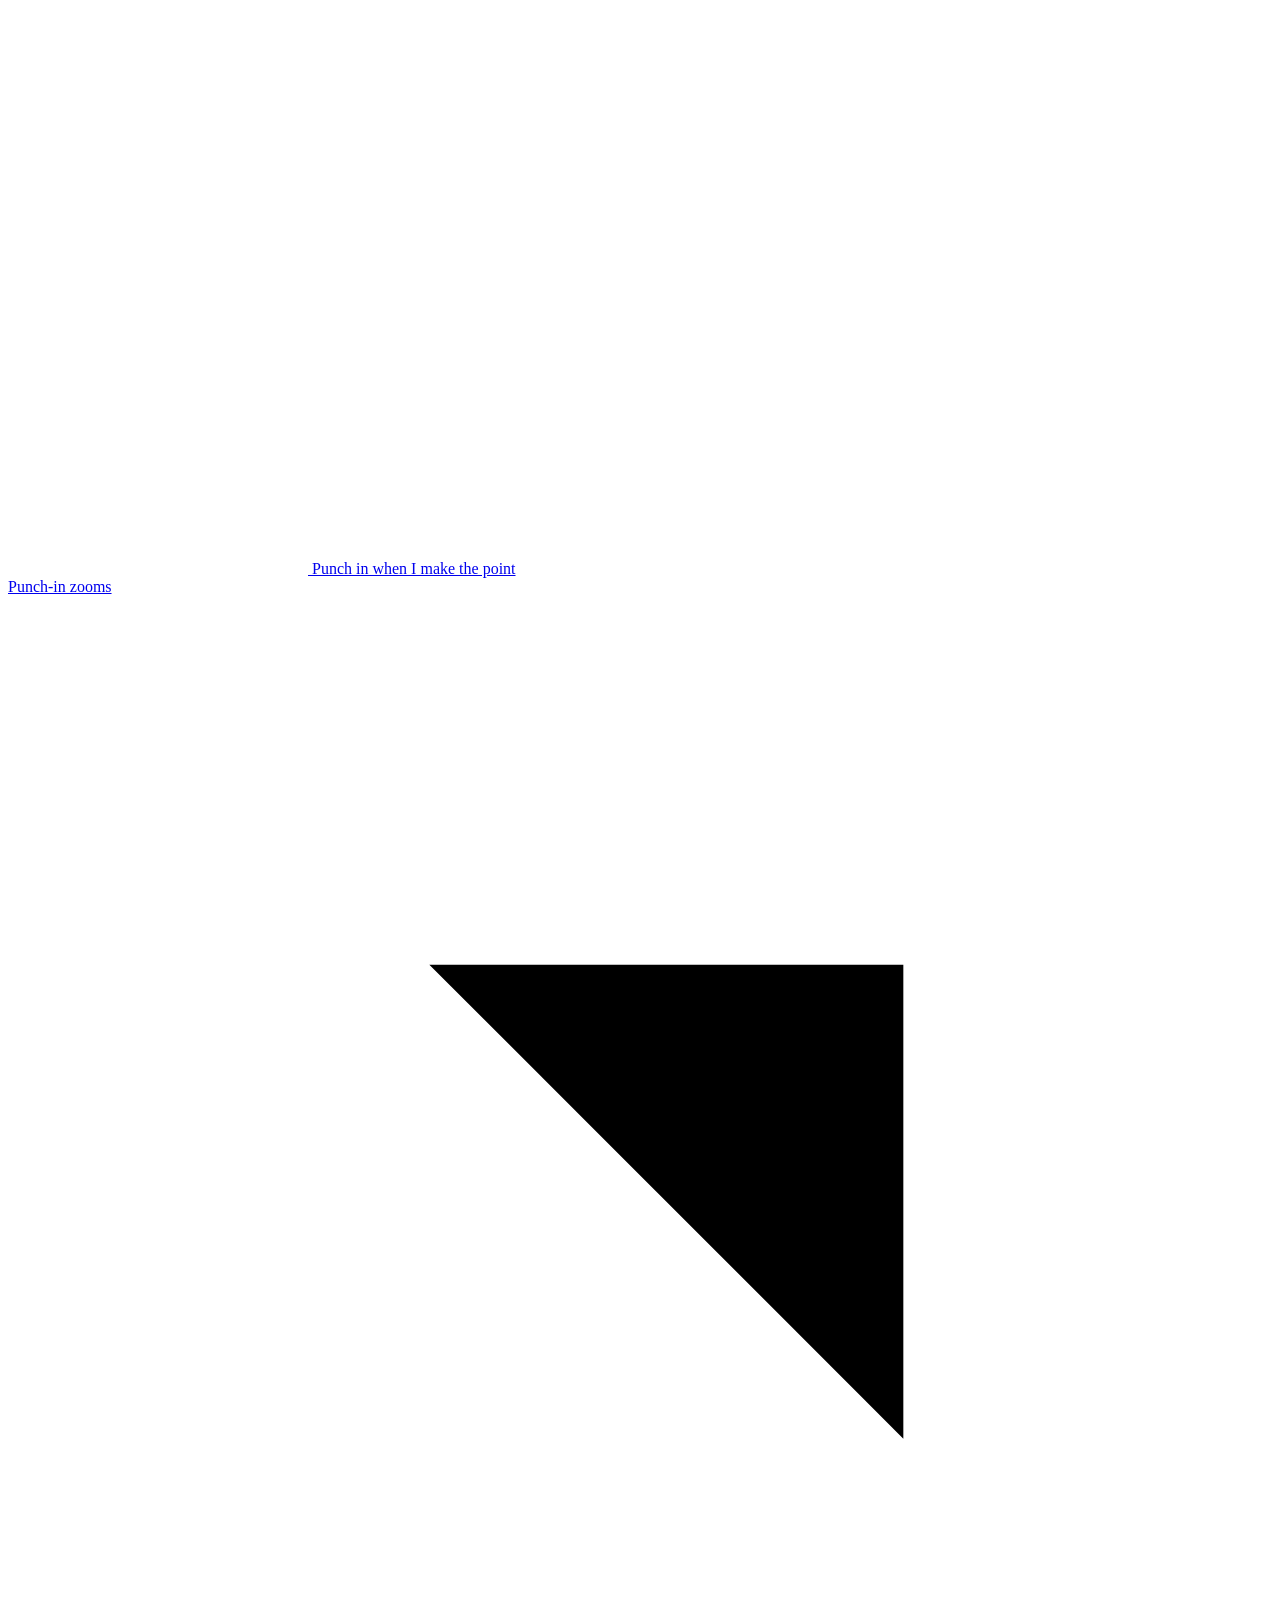
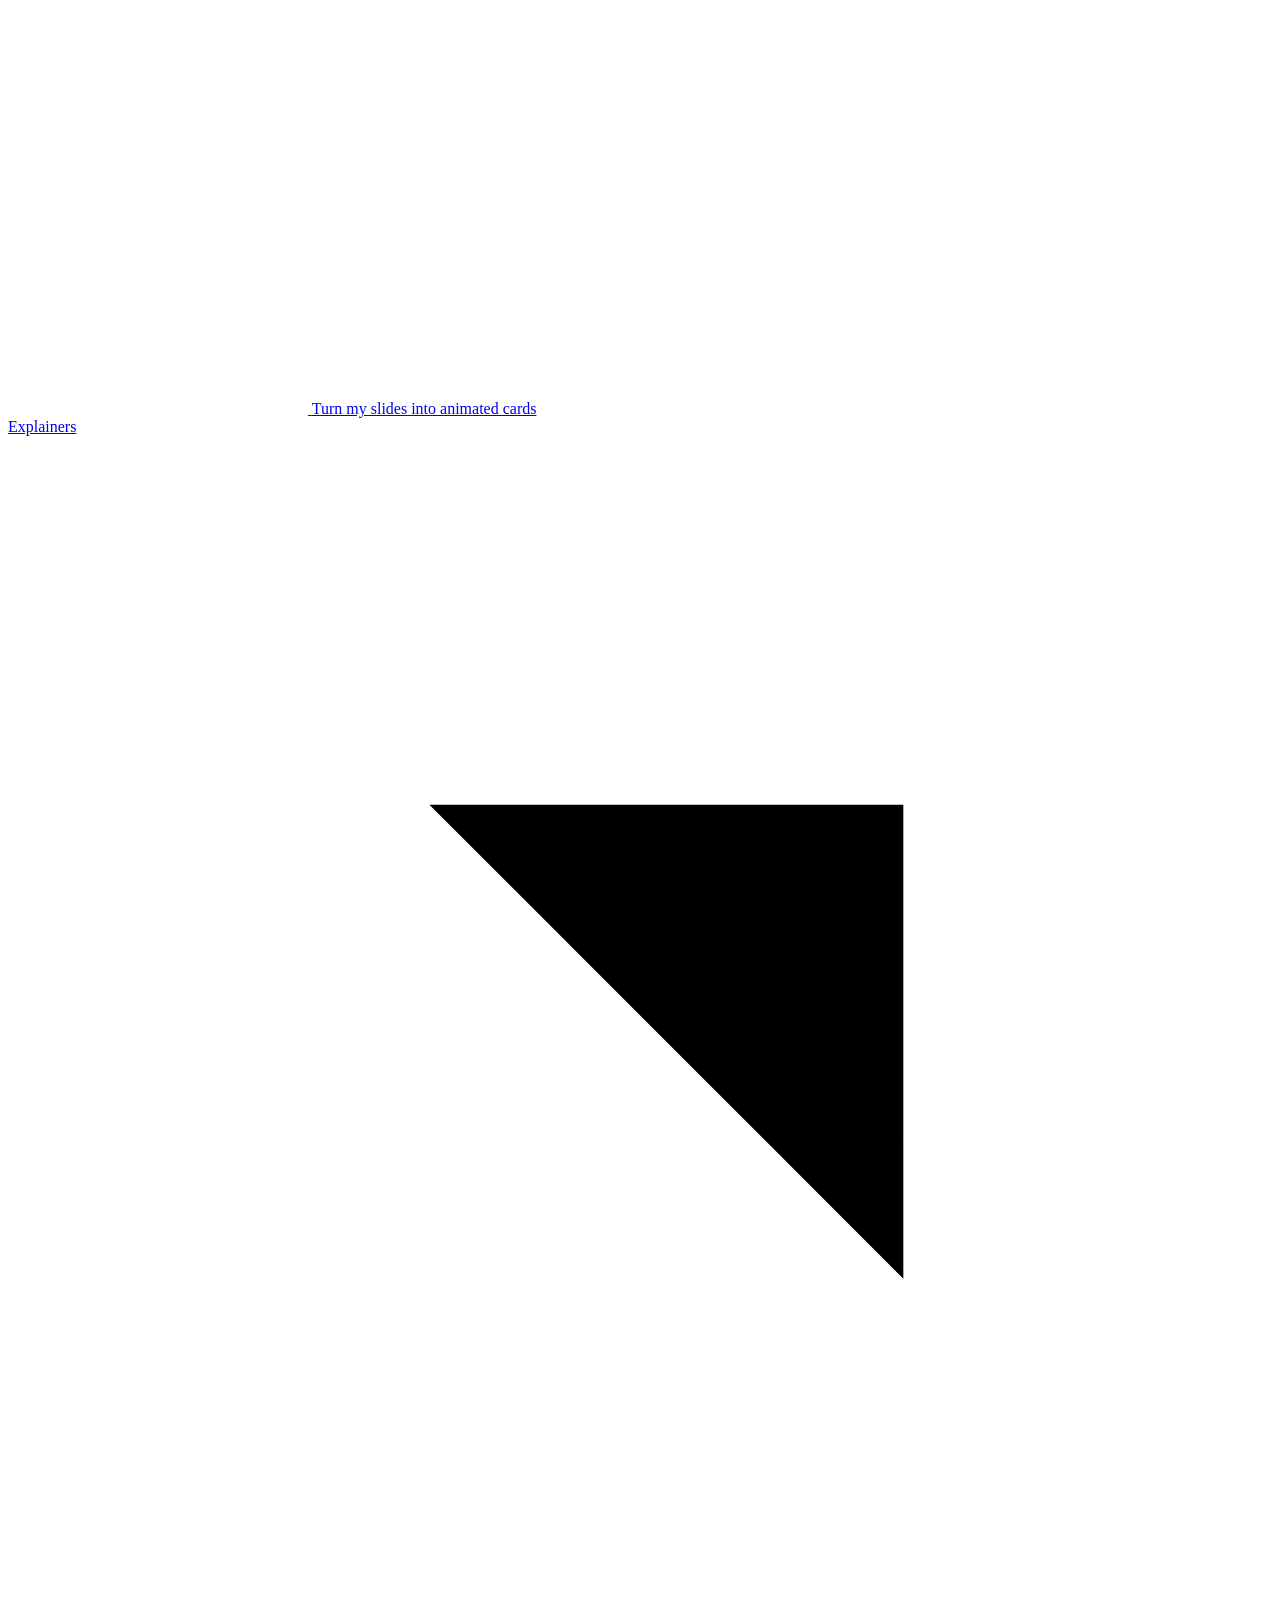
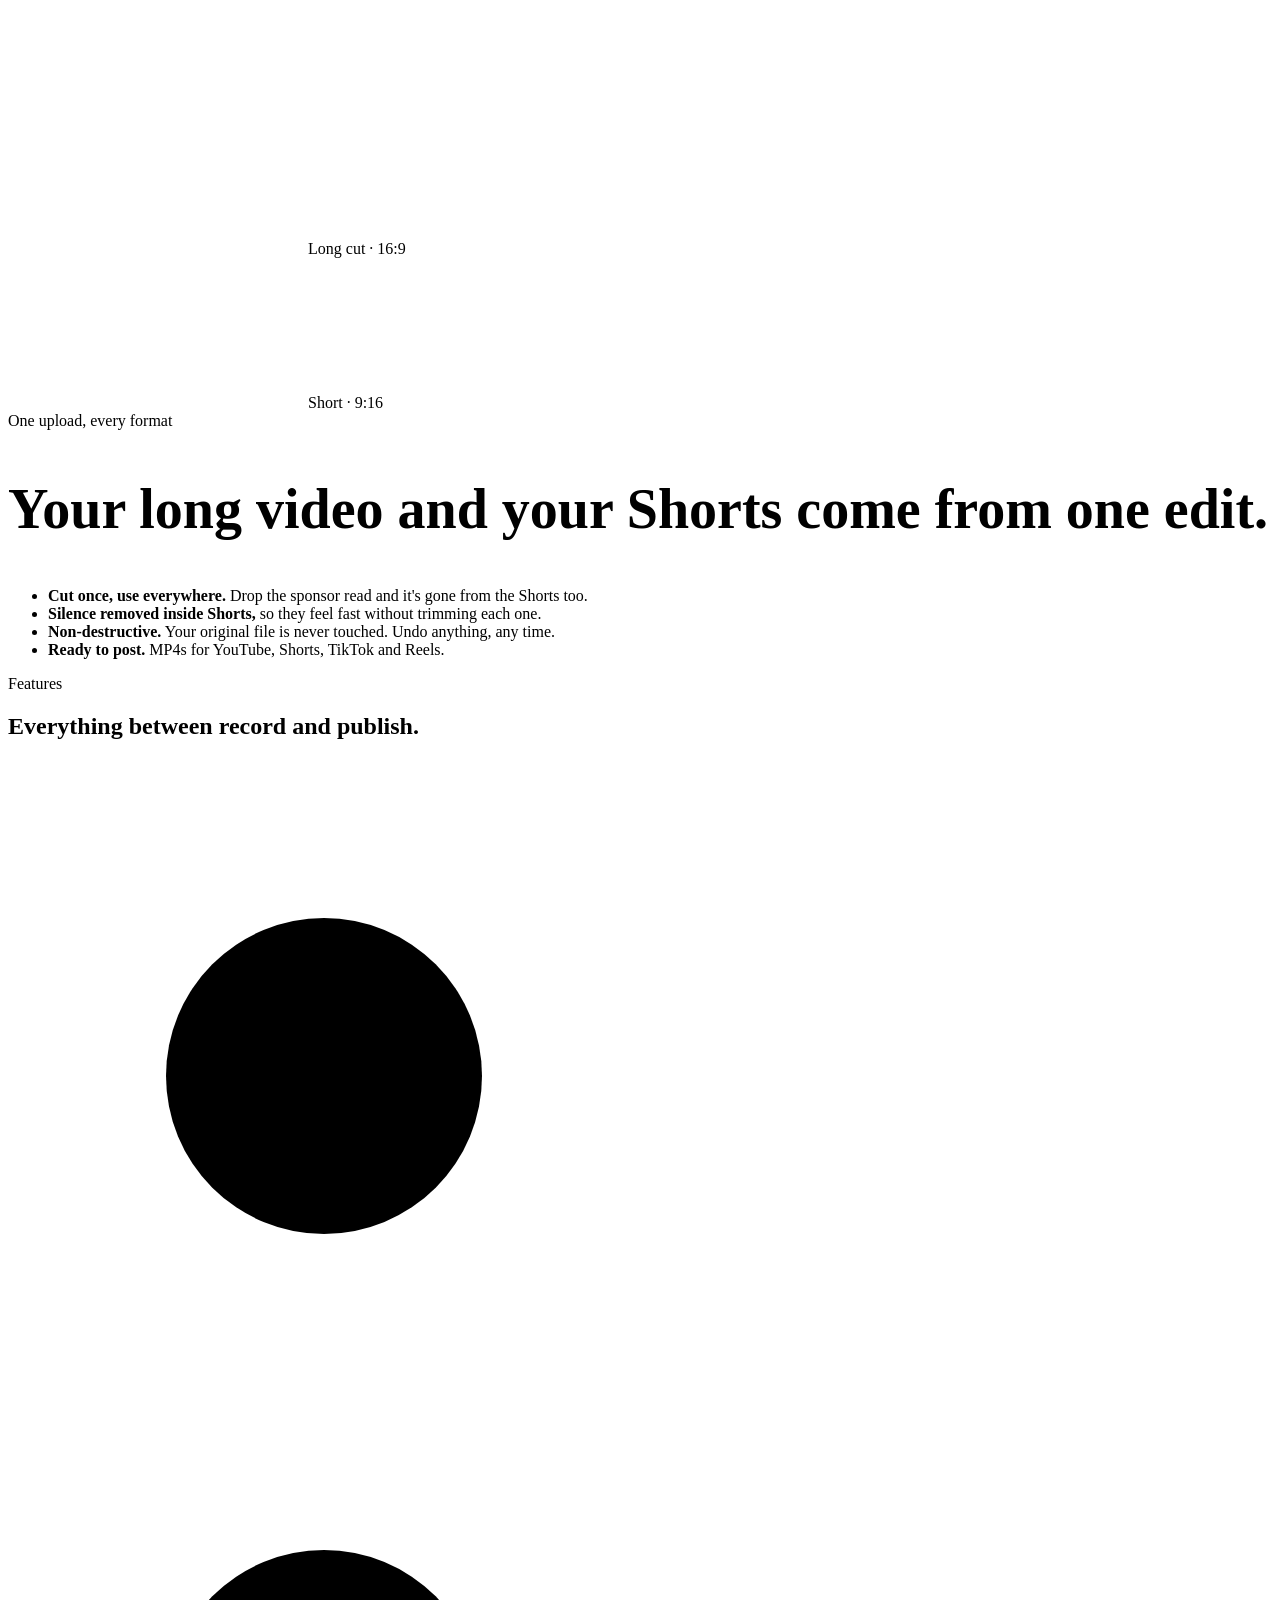
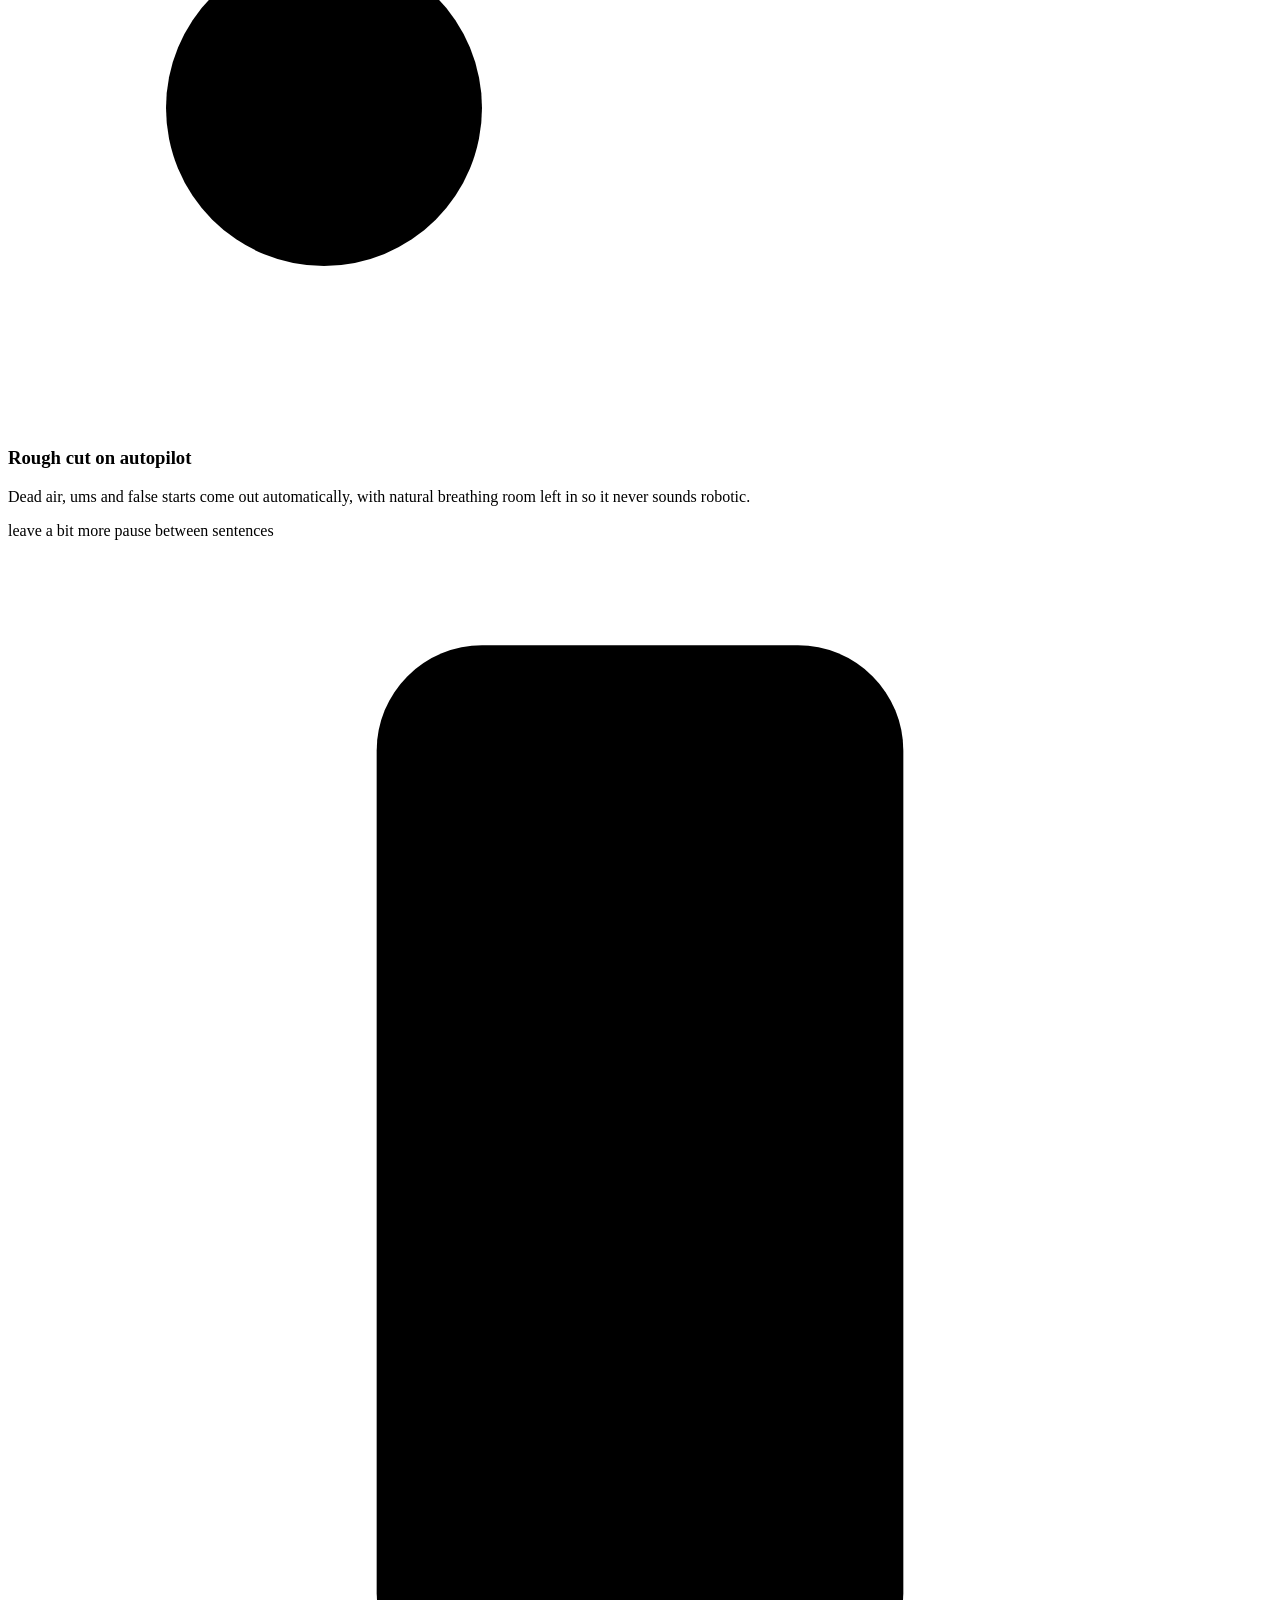
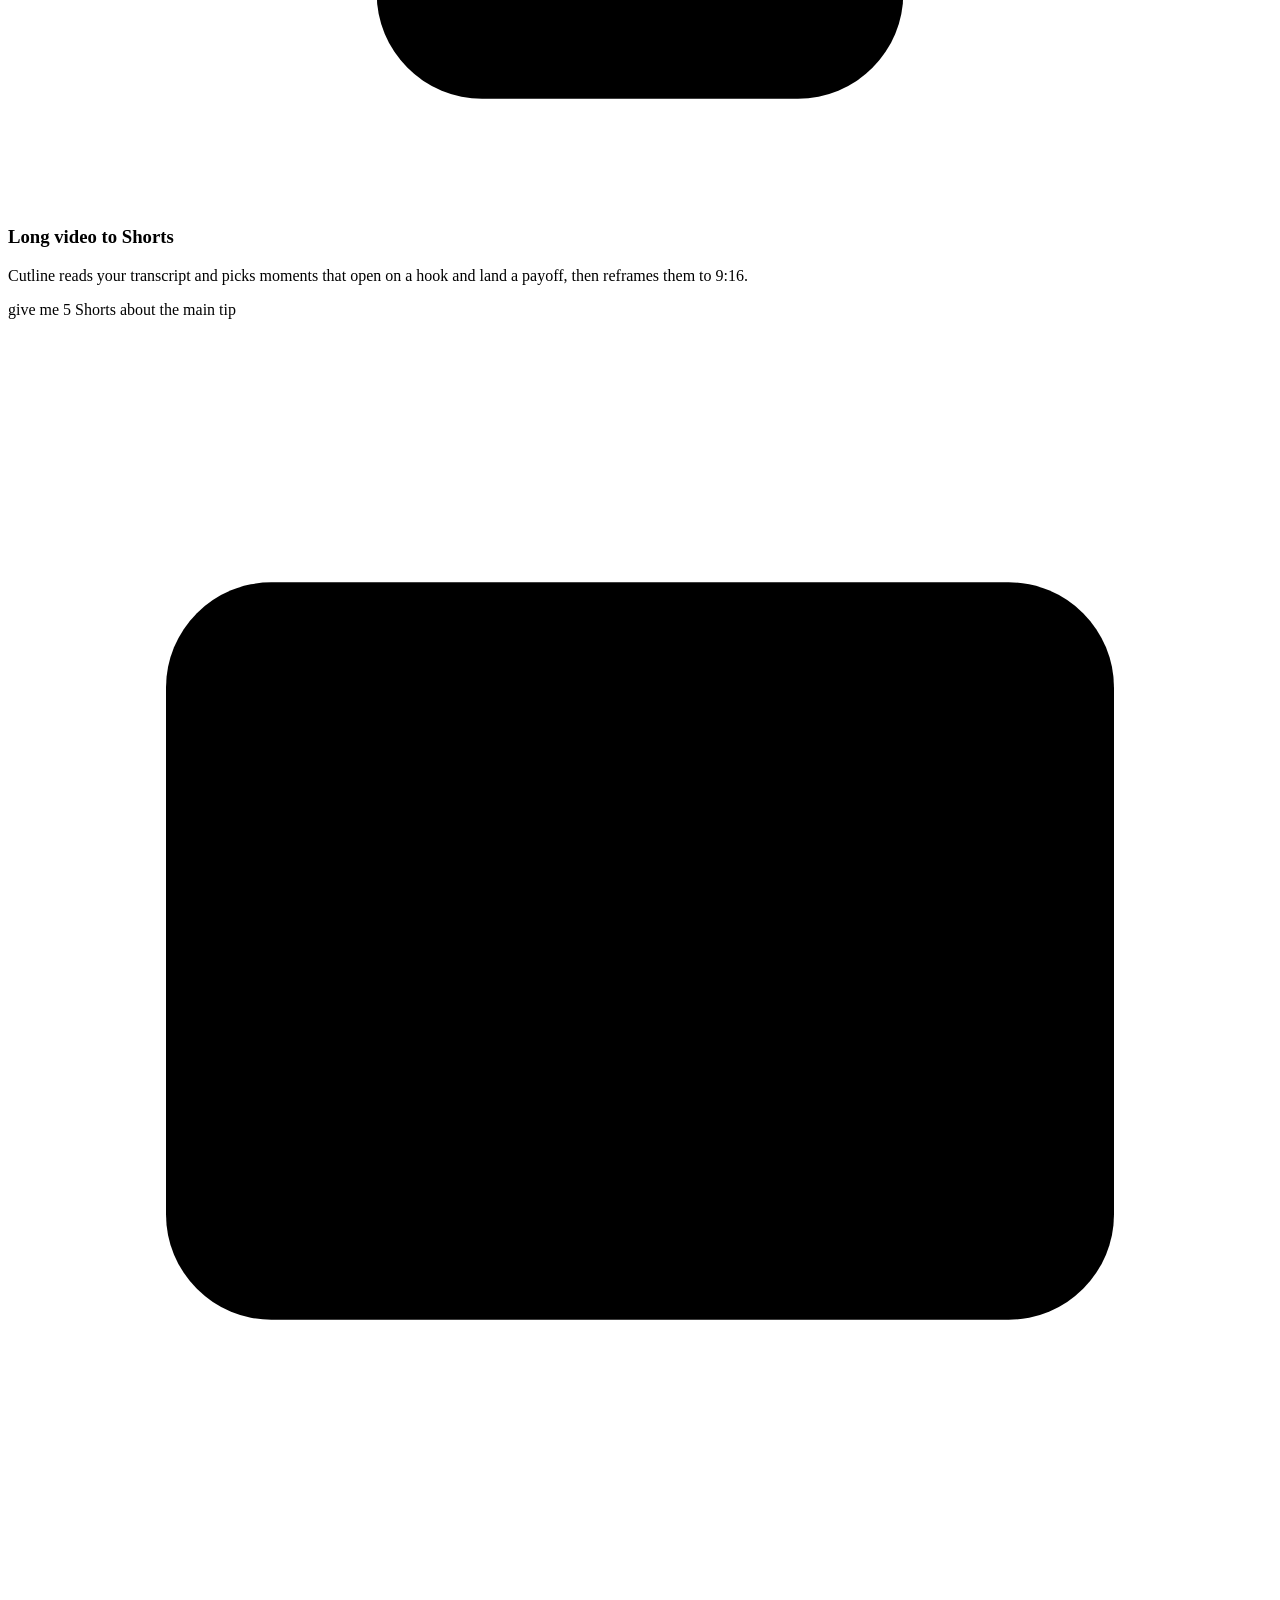
==== commit e0dbb481: "Add motion: block reveals, word reveals, live widgets, tilt, counters Blocks rise, pop and mask-reve" ====
--- a/cutline/site/index.html
+++ b/cutline/site/index.html
@@ -13,6 +13,8 @@
   <link rel="preconnect" href="https://fonts.gstatic.com" crossorigin>
   <link href="https://fonts.googleapis.com/css2?family=Inter:wght@400;500;600;700&family=Inter+Tight:wght@700;800&display=swap" rel="stylesheet">
   <link rel="stylesheet" href="/static/style.css">
+  <link rel="stylesheet" href="/static/motion.css">
+  <script>document.documentElement.classList.add("js")</script>
   <link rel="icon" href="data:image/svg+xml,%3Csvg xmlns='http://www.w3.org/2000/svg' viewBox='0 0 32 32'%3E%3Crect width='32' height='32' rx='8' fill='%232e5a8c'/%3E%3Cpath d='M14 -2 L20 34' stroke='white' stroke-width='5'/%3E%3C/svg%3E">
 </head>
 <body>
@@ -24,6 +26,7 @@
     <a class="logo" href="/"><span class="logo-mark"></span>Cutline</a>
     <div class="nav-links">
       <a href="/studio">Studio</a>
+      <a href="#how">How it works</a>
       <a href="#features">Features</a>
       <a href="#claude">Claude &amp; MCP</a>
       <a href="#faq">FAQ</a>
@@ -78,17 +81,68 @@
   </div>
 </div>
 
+<section id="how" style="padding-bottom:0">
+  <div class="wrap">
+    <div class="section-head center">
+      <span class="eyebrow">How it works</span>
+      <h2 data-split>Raw recording to <span class="grad">posted</span> in three steps.</h2>
+    </div>
+    <div class="how" data-stagger="pop">
+      <div class="how-card widget-host">
+        <span class="num">1</span>
+        <h3>Upload once</h3>
+        <p>Drop in your recording. Cutline transcribes every word with timing.</p>
+        <div class="widget w-upload" aria-hidden="true">
+          <div class="file"><span class="thumb"></span><div class="meta"><b>episode-12.mp4</b>18:24 · 1080p<div class="bar"><i></i></div></div><span class="done"><svg viewBox="0 0 24 24"><path d="M5 12l5 5L20 7"/></svg></span></div>
+          <div class="words"><span style="--i:0">nobody</span><span style="--i:1">tells</span><span style="--i:2">you</span><span style="--i:3">this</span><span style="--i:4">um</span><span style="--i:5">about</span><span style="--i:6">cameras</span></div>
+        </div>
+      </div>
+      <div class="how-card widget-host">
+        <span class="num">2</span>
+        <h3>Get the first cut</h3>
+        <p>Silences, ums and false starts disappear. The best moments become Shorts.</p>
+        <div class="widget w-wave" aria-hidden="true">
+          <span class="tag-cut">− silences</span>
+          <div class="wave"><i style="--h:66%"></i><i style="--h:44%"></i><i style="--h:75%"></i><i style="--h:31%"></i><i style="--h:34%"></i><i class="gap" style="--h:14%;--k:0"></i><i class="gap" style="--h:7%;--k:1"></i><i style="--h:71%"></i><i style="--h:99%"></i><i style="--h:32%"></i><i style="--h:89%"></i><i style="--h:52%"></i><i style="--h:29%"></i><i class="gap" style="--h:7%;--k:2"></i><i class="gap" style="--h:12%;--k:3"></i><i class="gap" style="--h:12%;--k:4"></i><i style="--h:33%"></i><i style="--h:55%"></i><i style="--h:36%"></i><i style="--h:95%"></i><i class="gap" style="--h:12%;--k:5"></i><i class="gap" style="--h:6%;--k:6"></i><i style="--h:97%"></i><i style="--h:40%"></i><i style="--h:53%"></i><i style="--h:99%"></i><i style="--h:32%"></i><i style="--h:98%"></i><i class="gap" style="--h:12%;--k:7"></i><i class="gap" style="--h:6%;--k:8"></i><i style="--h:53%"></i><i style="--h:30%"></i><i style="--h:96%"></i><i style="--h:42%"></i></div>
+          <div class="labels"><span>Length</span><b data-len data-from="18:24" data-to="12:40">18:24</b></div>
+        </div>
+      </div>
+      <div class="how-card widget-host">
+        <span class="num">3</span>
+        <h3>Ask for changes</h3>
+        <p>Say what you want in plain English. Every edit can be undone.</p>
+        <div class="widget w-chat" aria-hidden="true">
+          <div class="b me b1">Cut the tangent about my cat</div>
+          <div class="typing"><i></i><i></i><i></i></div>
+          <div class="b ai b2">Done. Removed 0:42 at 6:10. Want a Short from the camera test?</div>
+        </div>
+      </div>
+    </div>
+  </div>
+</section>
+
+<section style="padding-bottom:0">
+  <div class="wrap">
+    <div class="stats-band" data-reveal="mask">
+      <div class="stat-cell"><b data-count="1">1</b><span>upload for your long video and every Short</span></div>
+      <div class="stat-cell"><b><span data-count="1080">1,080</span>×<span data-count="1920">1,920</span></b><span>vertical Shorts, captions burned in</span></div>
+      <div class="stat-cell"><b data-count="9">9</b><span>transition styles for reels and recaps</span></div>
+      <div class="stat-cell"><b>0</b><span>timelines to learn</span></div>
+    </div>
+  </div>
+</section>
+
 <section>
   <div class="wrap">
     <div class="row-head">
       <div class="section-head">
         <span class="eyebrow">Studio</span>
-        <h2>Made with one <span class="grad">prompt.</span></h2>
+        <h2 data-split>Made with one <span class="grad">prompt.</span></h2>
         <p>Every one of these started as a raw recording and a sentence.</p>
       </div>
-      <a class="btn" href="/studio">Explore the Studio <svg viewBox="0 0 24 24"><path d="M7 17L17 7M8 7h9v9"/></svg></a>
-    </div>
-    <div class="teaser-grid">
+      <a class="btn" href="/studio" data-reveal="right">Explore the Studio <svg viewBox="0 0 24 24"><path d="M7 17L17 7M8 7h9v9"/></svg></a>
+    </div>
+    <div class="teaser-grid" data-stagger="mask">
       <a class="tile" href="/studio">
         <video data-auto muted loop playsinline poster="/static/media/motion.jpg" src="/static/media/motion.mp4"></video>
         <span class="tile-prompt">Add a title that says "Where strategy happens" and a lower third for Episode 12</span>
@@ -121,14 +175,14 @@
 <section style="padding-top:0">
   <div class="wrap formats">
     <div class="formats-visual" aria-hidden="true">
-      <div class="frame wide"><video data-auto muted loop playsinline poster="/static/media/raw.jpg" src="/static/media/raw.mp4"></video><span class="frame-label">Long cut · 16:9</span></div>
-      <div class="frame tall"><video data-auto muted loop playsinline poster="/static/media/short.jpg" src="/static/media/short.mp4"></video><span class="frame-label">Short · 9:16</span></div>
-      <div class="timeline-strip"><span style="--w:3"></span><span class="cut" style="--w:1"></span><span class="short" style="--w:4"></span><span class="cut" style="--w:.6"></span><span style="--w:5"></span><span class="cut" style="--w:2"></span><span class="short" style="--w:3"></span><span style="--w:4"></span></div>
+      <div class="frame wide" data-reveal="left"><video data-auto muted loop playsinline poster="/static/media/raw.jpg" src="/static/media/raw.mp4"></video><span class="frame-label">Long cut · 16:9</span></div>
+      <div class="frame tall" data-reveal="pop" style="--i:3;--r:12deg"><video data-auto muted loop playsinline poster="/static/media/short.jpg" src="/static/media/short.mp4"></video><span class="frame-label">Short · 9:16</span></div>
+      <div class="timeline-strip" data-stagger="pop"><span style="--w:3"></span><span class="cut" style="--w:1"></span><span class="short" style="--w:4"></span><span class="cut" style="--w:.6"></span><span style="--w:5"></span><span class="cut" style="--w:2"></span><span class="short" style="--w:3"></span><span style="--w:4"></span></div>
     </div>
     <div>
       <span class="eyebrow">One upload, every format</span>
-      <h2 style="font-size:clamp(34px,4.6vw,56px)">Your long video and your Shorts come from <span class="grad">one edit.</span></h2>
-      <ul class="checks">
+      <h2 data-split style="font-size:clamp(34px,4.6vw,56px)">Your long video and your Shorts come from <span class="grad">one edit.</span></h2>
+      <ul class="checks" data-stagger="right">
         <li><b>Cut once, use everywhere.</b> Drop the sponsor read and it's gone from the Shorts too.</li>
         <li><b>Silence removed inside Shorts,</b> so they feel fast without trimming each one.</li>
         <li><b>Non-destructive.</b> Your original file is never touched. Undo anything, any time.</li>
@@ -142,9 +196,9 @@
   <div class="wrap">
     <div class="section-head center">
       <span class="eyebrow">Features</span>
-      <h2>Everything between <span class="grad">record</span> and <span class="grad">publish.</span></h2>
-    </div>
-    <div class="bento">
+      <h2 data-split>Everything between <span class="grad">record</span> and <span class="grad">publish.</span></h2>
+    </div>
+    <div class="bento" data-stagger="pop">
       <div class="card wide">
         <div class="ico"><svg viewBox="0 0 24 24"><circle cx="6" cy="6" r="3"/><circle cx="6" cy="18" r="3"/><path d="M20 4L8.1 15.9M14.5 14.5L20 20M8.1 8.1L12 12"/></svg></div>
         <h3>Rough cut on autopilot</h3>
@@ -180,14 +234,14 @@
 
 <section id="claude" style="padding-top:0">
   <div class="wrap">
-    <div class="claude-band">
+    <div class="claude-band" data-reveal="mask">
       <div style="position:relative">
         <span class="eyebrow">Claude &amp; MCP</span>
         <h2>Already use Claude? Edit right there.</h2>
         <p>Cutline ships as a Claude connector. Add it once and edit your videos in the same chat where you write your scripts and titles.</p>
         <a class="btn white" href="https://github.com/bowmanjace616-eng/cutline#mcp-tools">Set up the connector</a>
       </div>
-      <div class="chat-demo" aria-hidden="true">
+      <div class="chat-demo" aria-hidden="true" data-stagger="pop">
         <div class="bubble me">Clean up episode12.mp4, cut the sponsor read, and give me 3 Shorts with karaoke captions.</div>
         <div class="bubble tool">Cut 41 silences and 23 filler words</div>
         <div class="bubble tool">Removed 1:12 to 2:04</div>
@@ -200,8 +254,8 @@
 
 <section id="waitlist" style="padding-top:0">
   <div class="wrap">
-    <div class="cta-band">
-      <h2>Get early access.</h2>
+    <div class="cta-band" data-reveal="pop" style="--r:0deg">
+      <h2 data-split>Get early access.</h2>
       <p>Cutline is free during the beta. Join and help decide what we build next.</p>
       <form class="waitlist" id="waitlist-form">
         <input type="email" name="email" placeholder="you@email.com" required aria-label="Email">
@@ -215,8 +269,8 @@
 
 <section id="faq" style="padding-top:0">
   <div class="wrap">
-    <div class="section-head center"><h2>Questions</h2></div>
-    <div class="faq">
+    <div class="section-head center"><h2 data-split>Questions</h2></div>
+    <div class="faq" data-stagger="up">
       <details><summary>What kind of videos does it work best on?</summary><p>Anything where someone is talking: talking-head YouTube videos, tutorials, podcasts, vlogs, reviews. Cutline uses the transcript to decide what to cut and which moments make good Shorts.</p></details>
       <details><summary>Will it ruin my original footage?</summary><p>No. Every edit is a list of instructions over your original file. Nothing is re-encoded until you render, and you can undo any change.</p></details>
       <details><summary>How long does it take?</summary><p>A 10-minute video usually takes a few minutes for the first cut and Shorts. AI scene edits take a few minutes per clip because the new footage is generated.</p></details>
@@ -234,6 +288,7 @@
 </footer>
 
 <script src="/static/common.js"></script>
+<script src="/static/motion.js"></script>
 <script>
   const C = Cutline;
   C.autoplay();
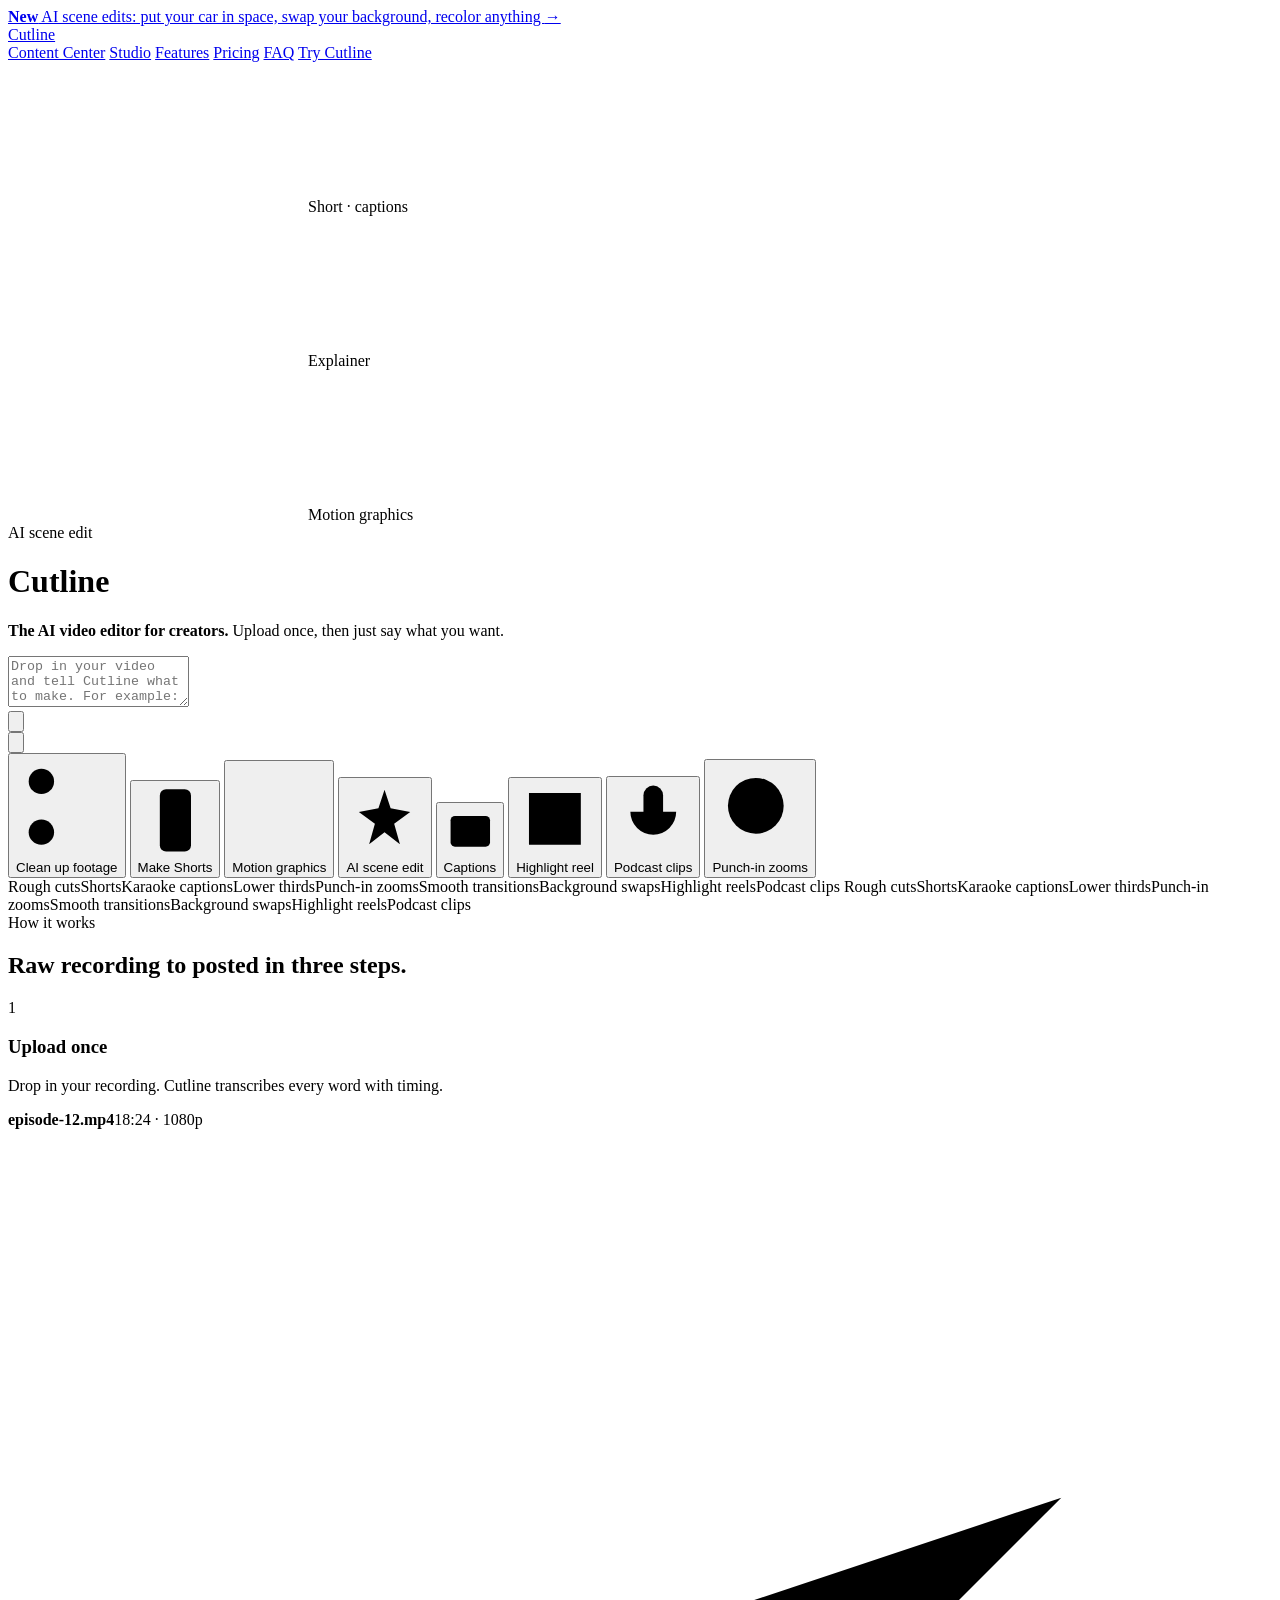
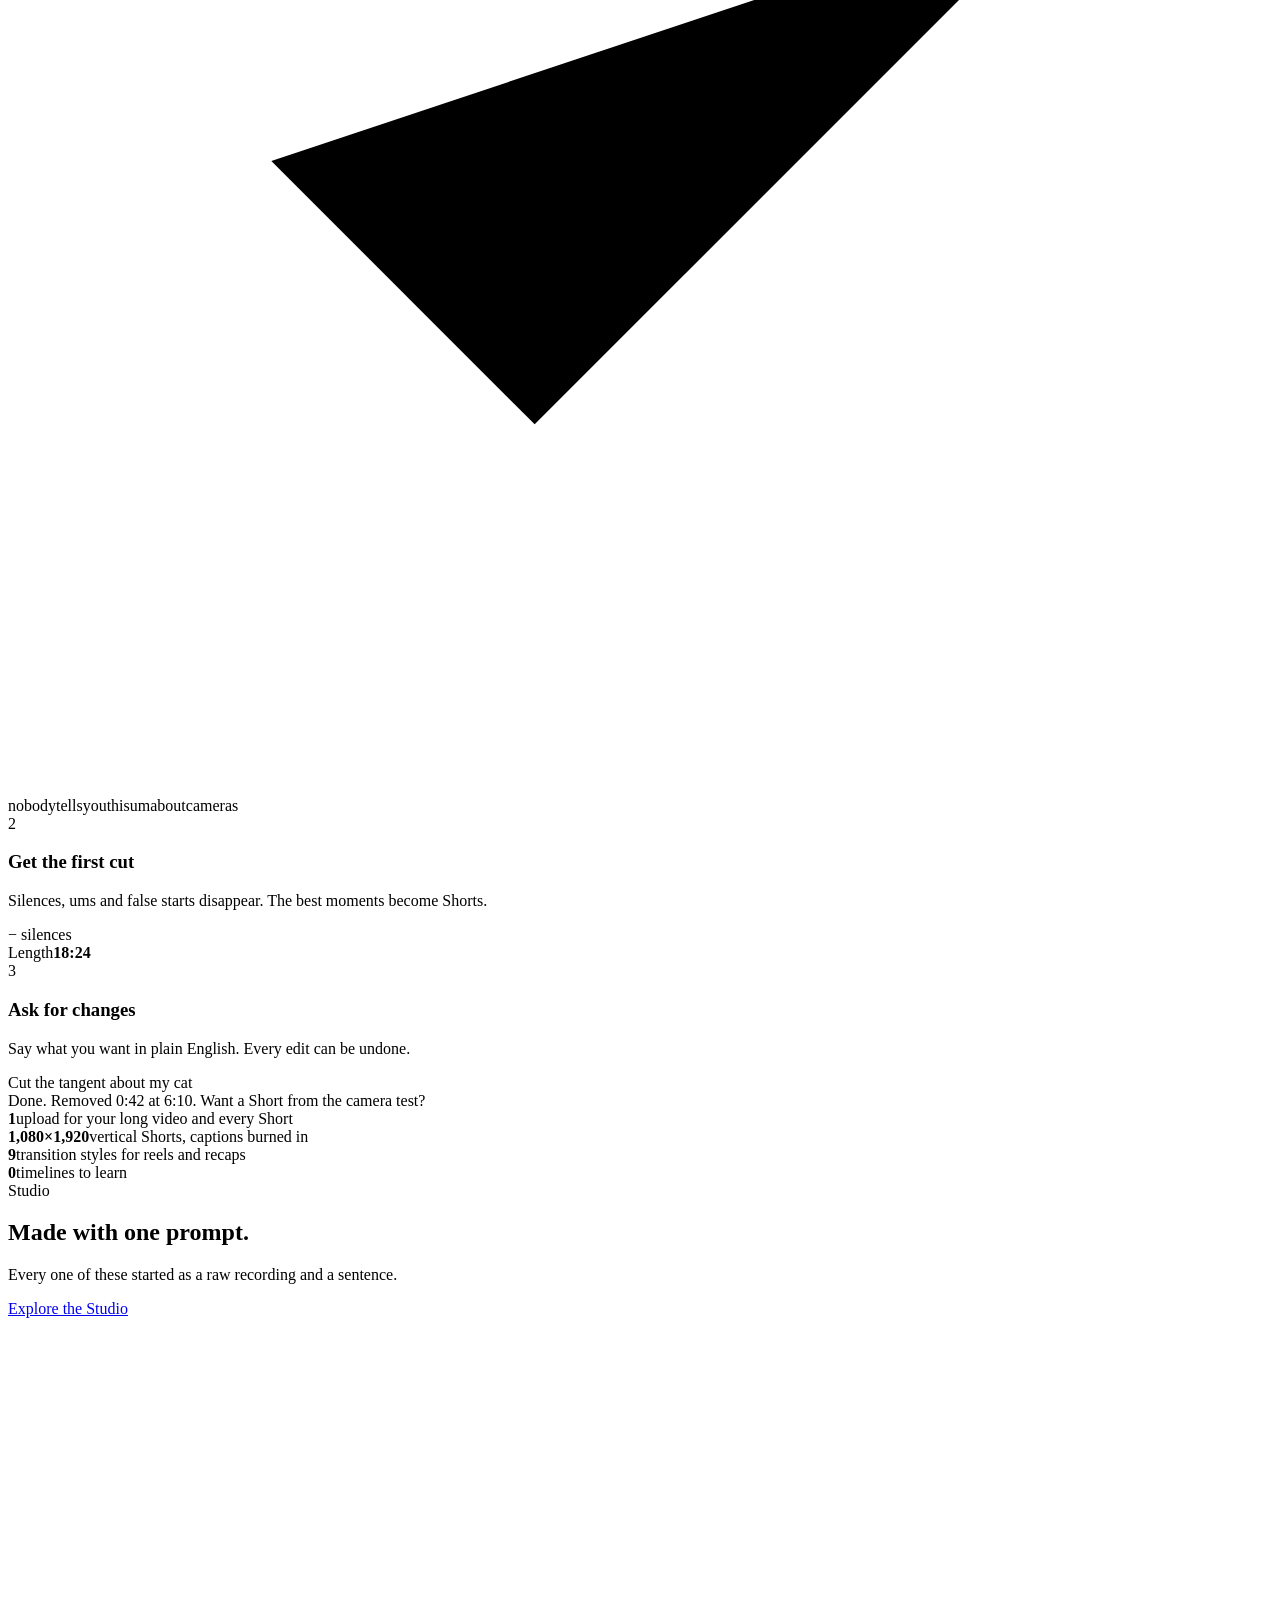
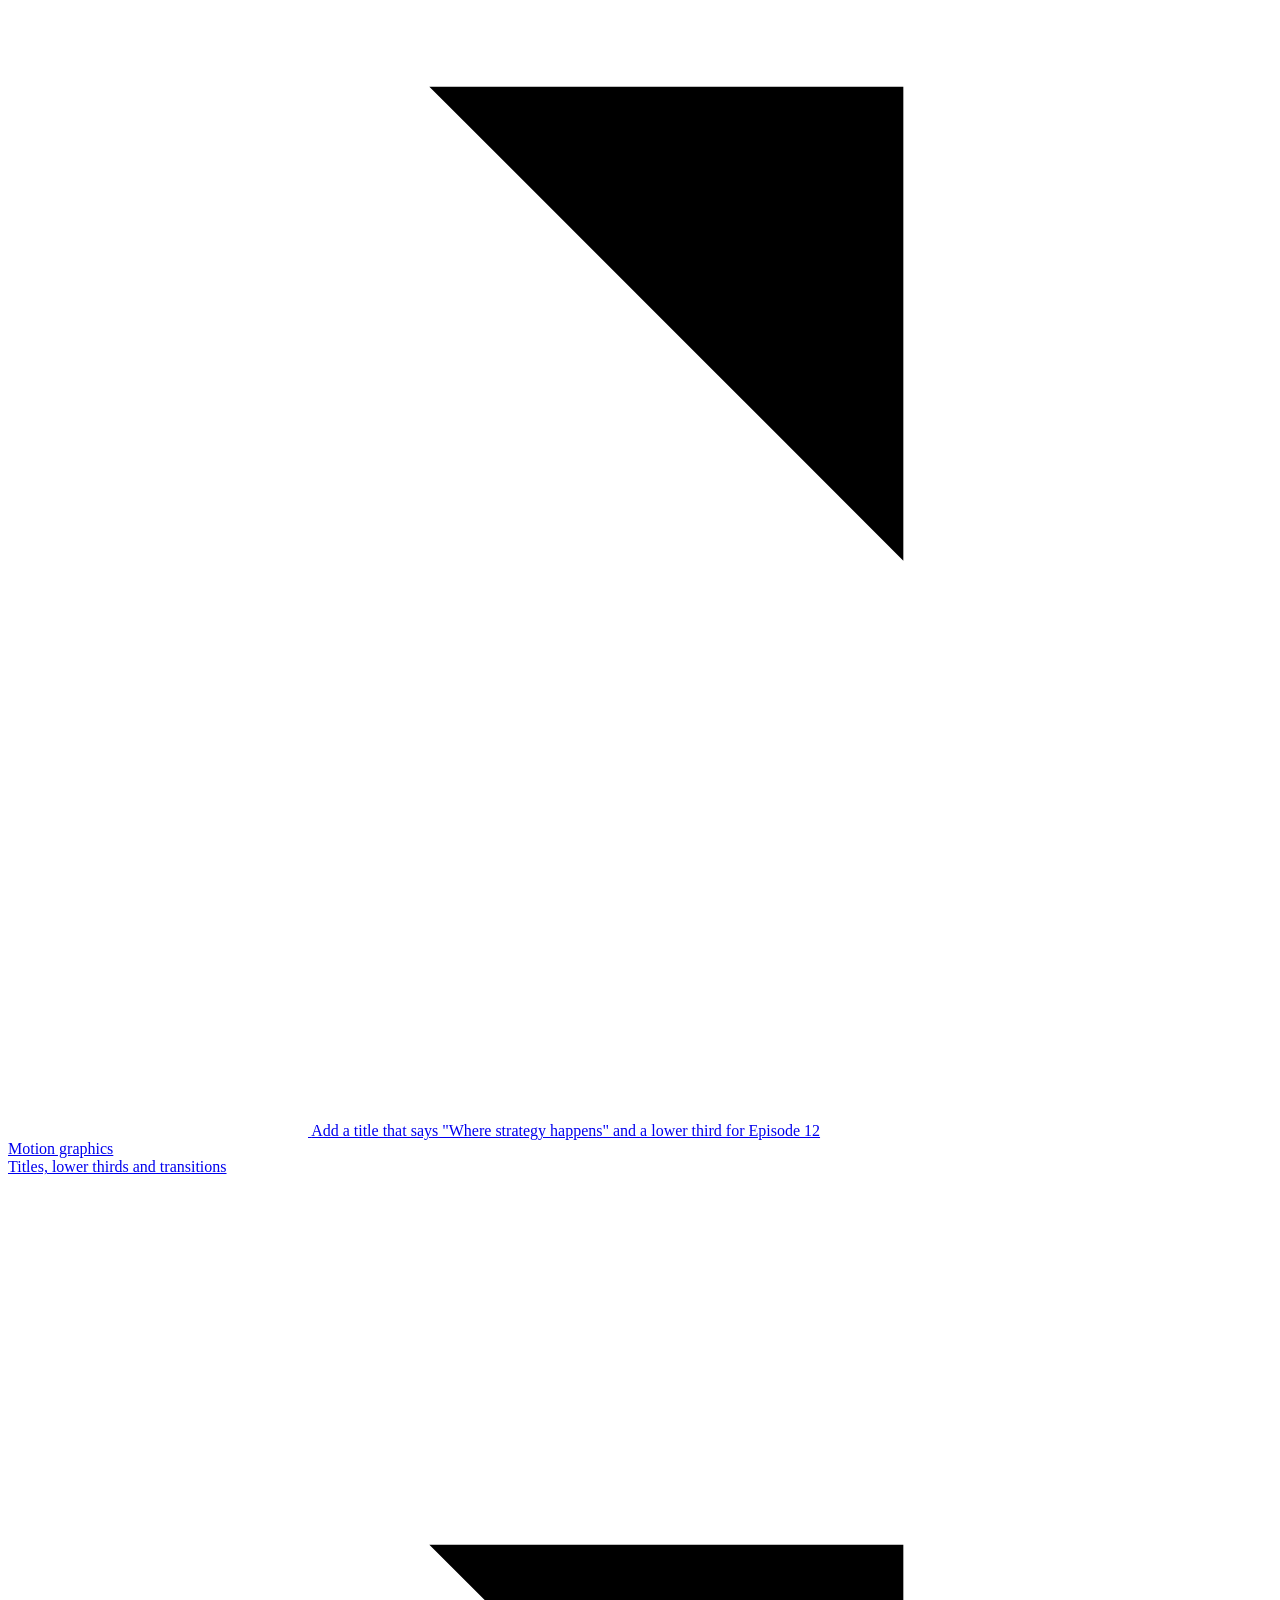
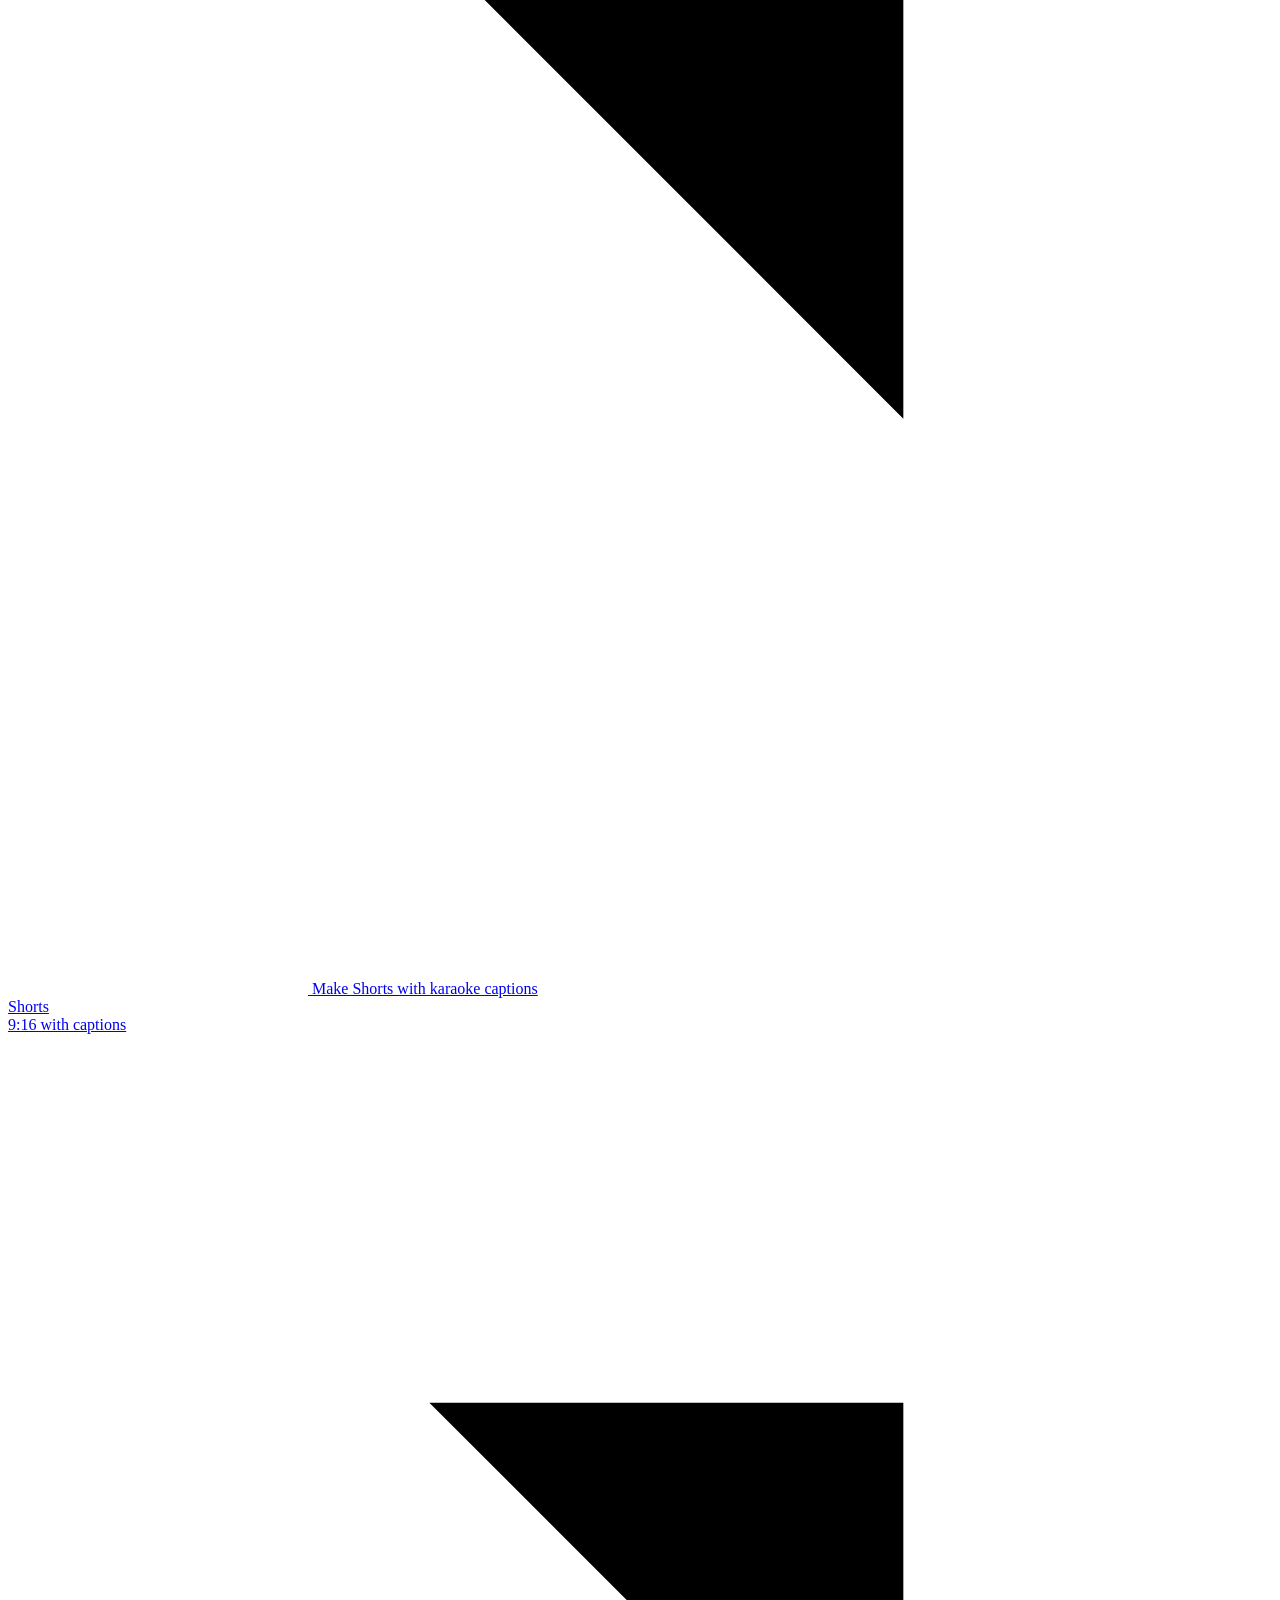
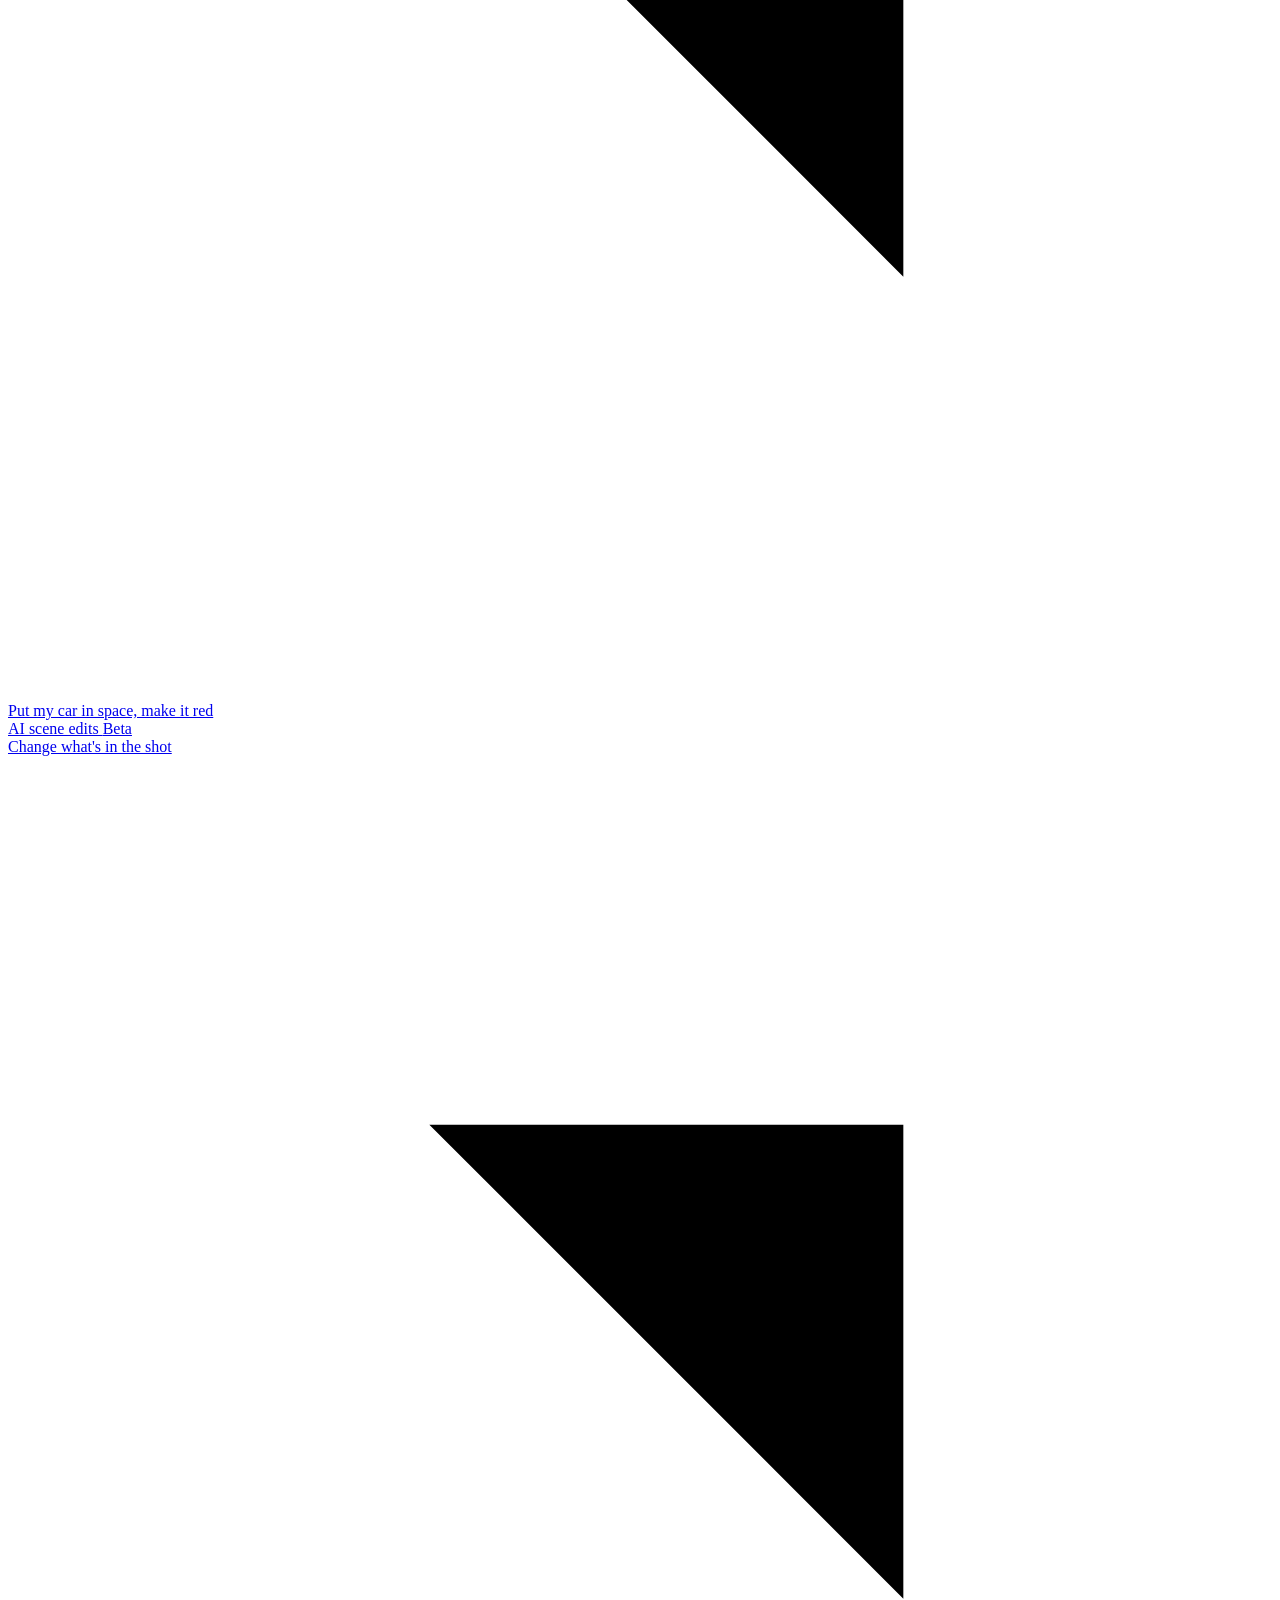
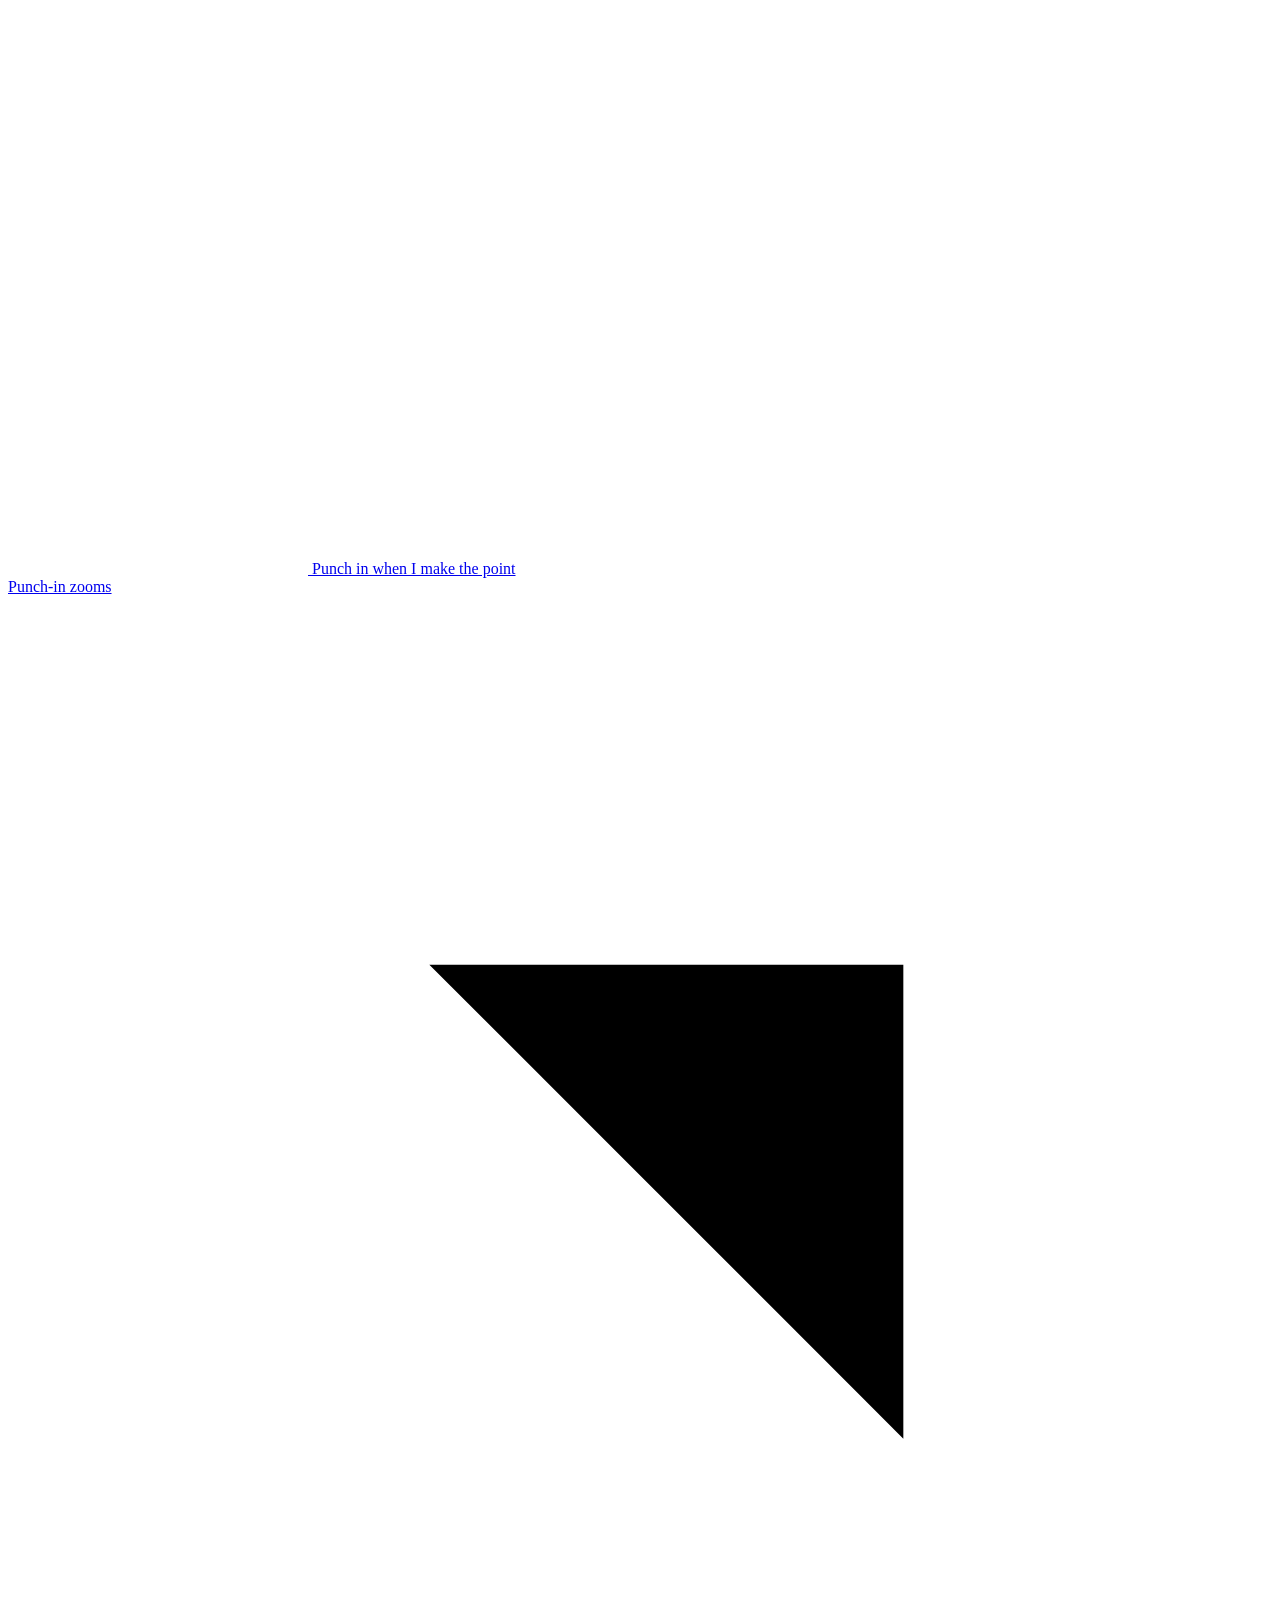
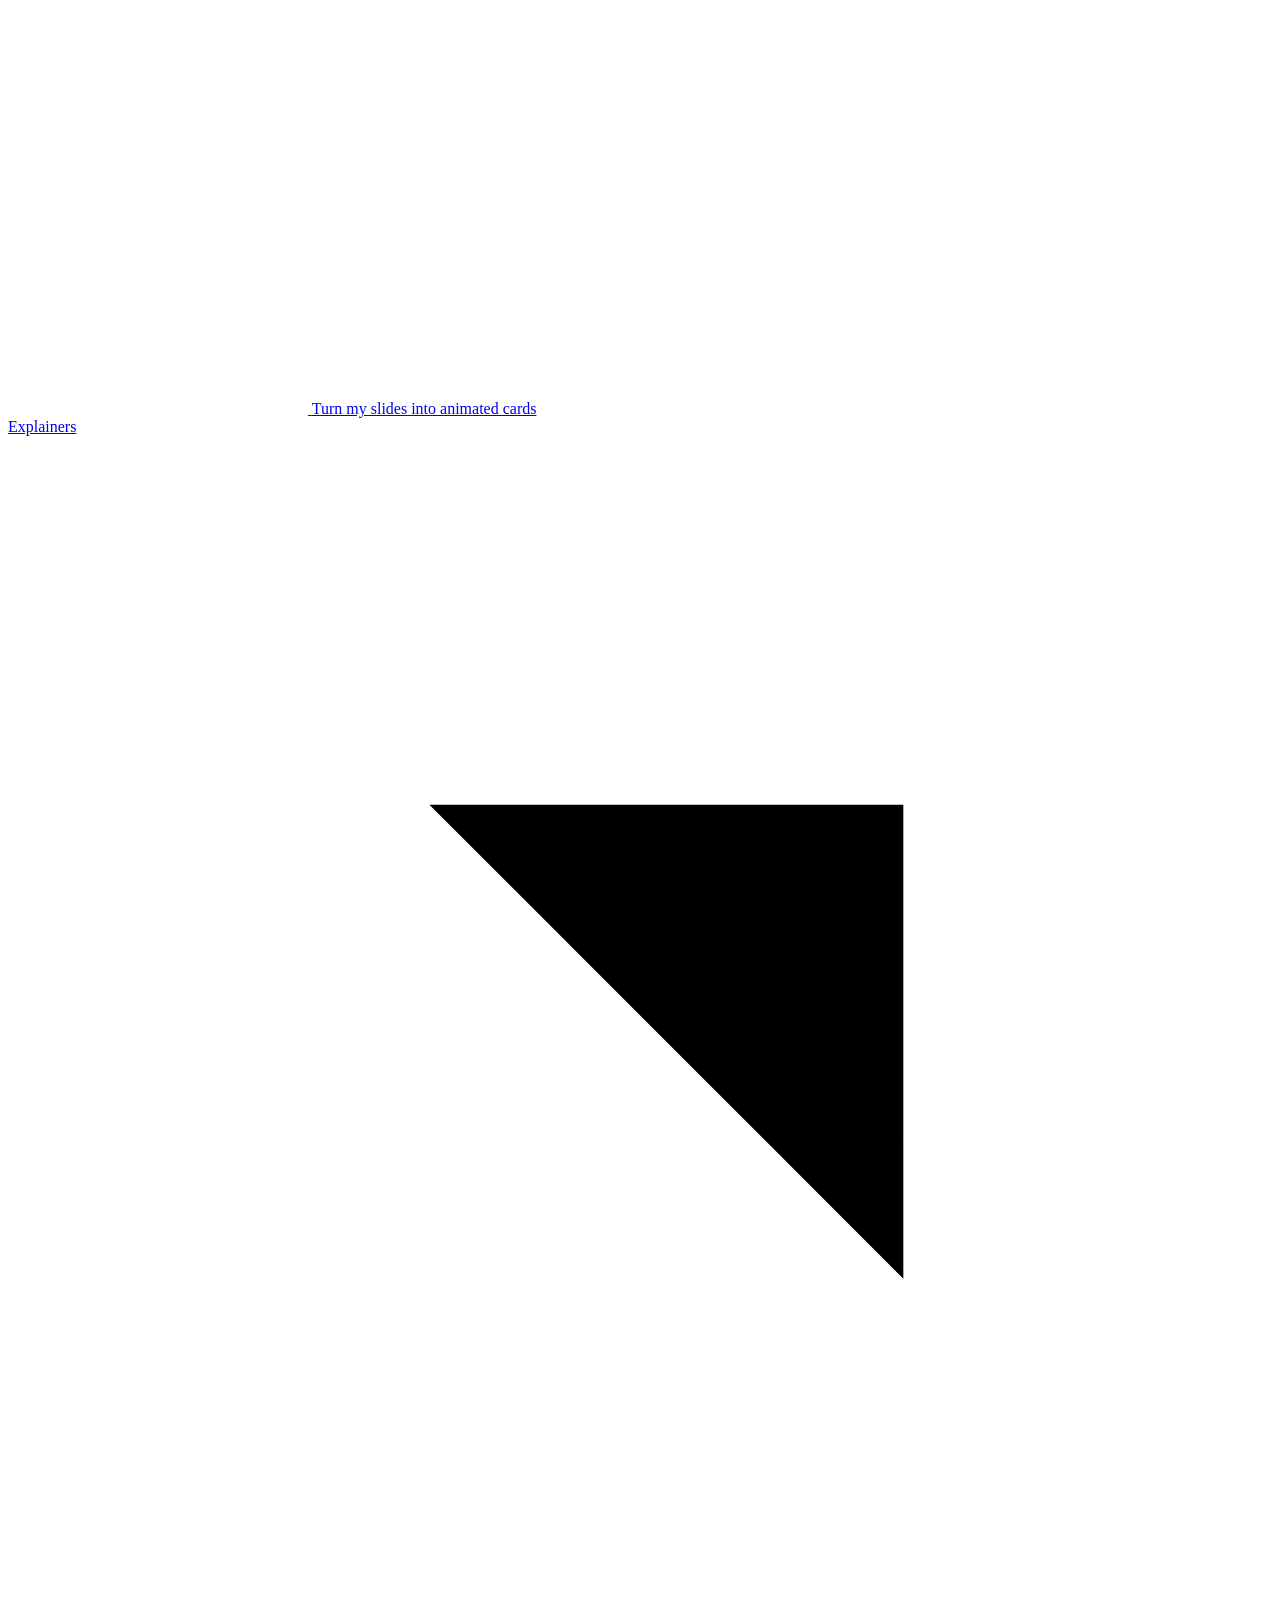
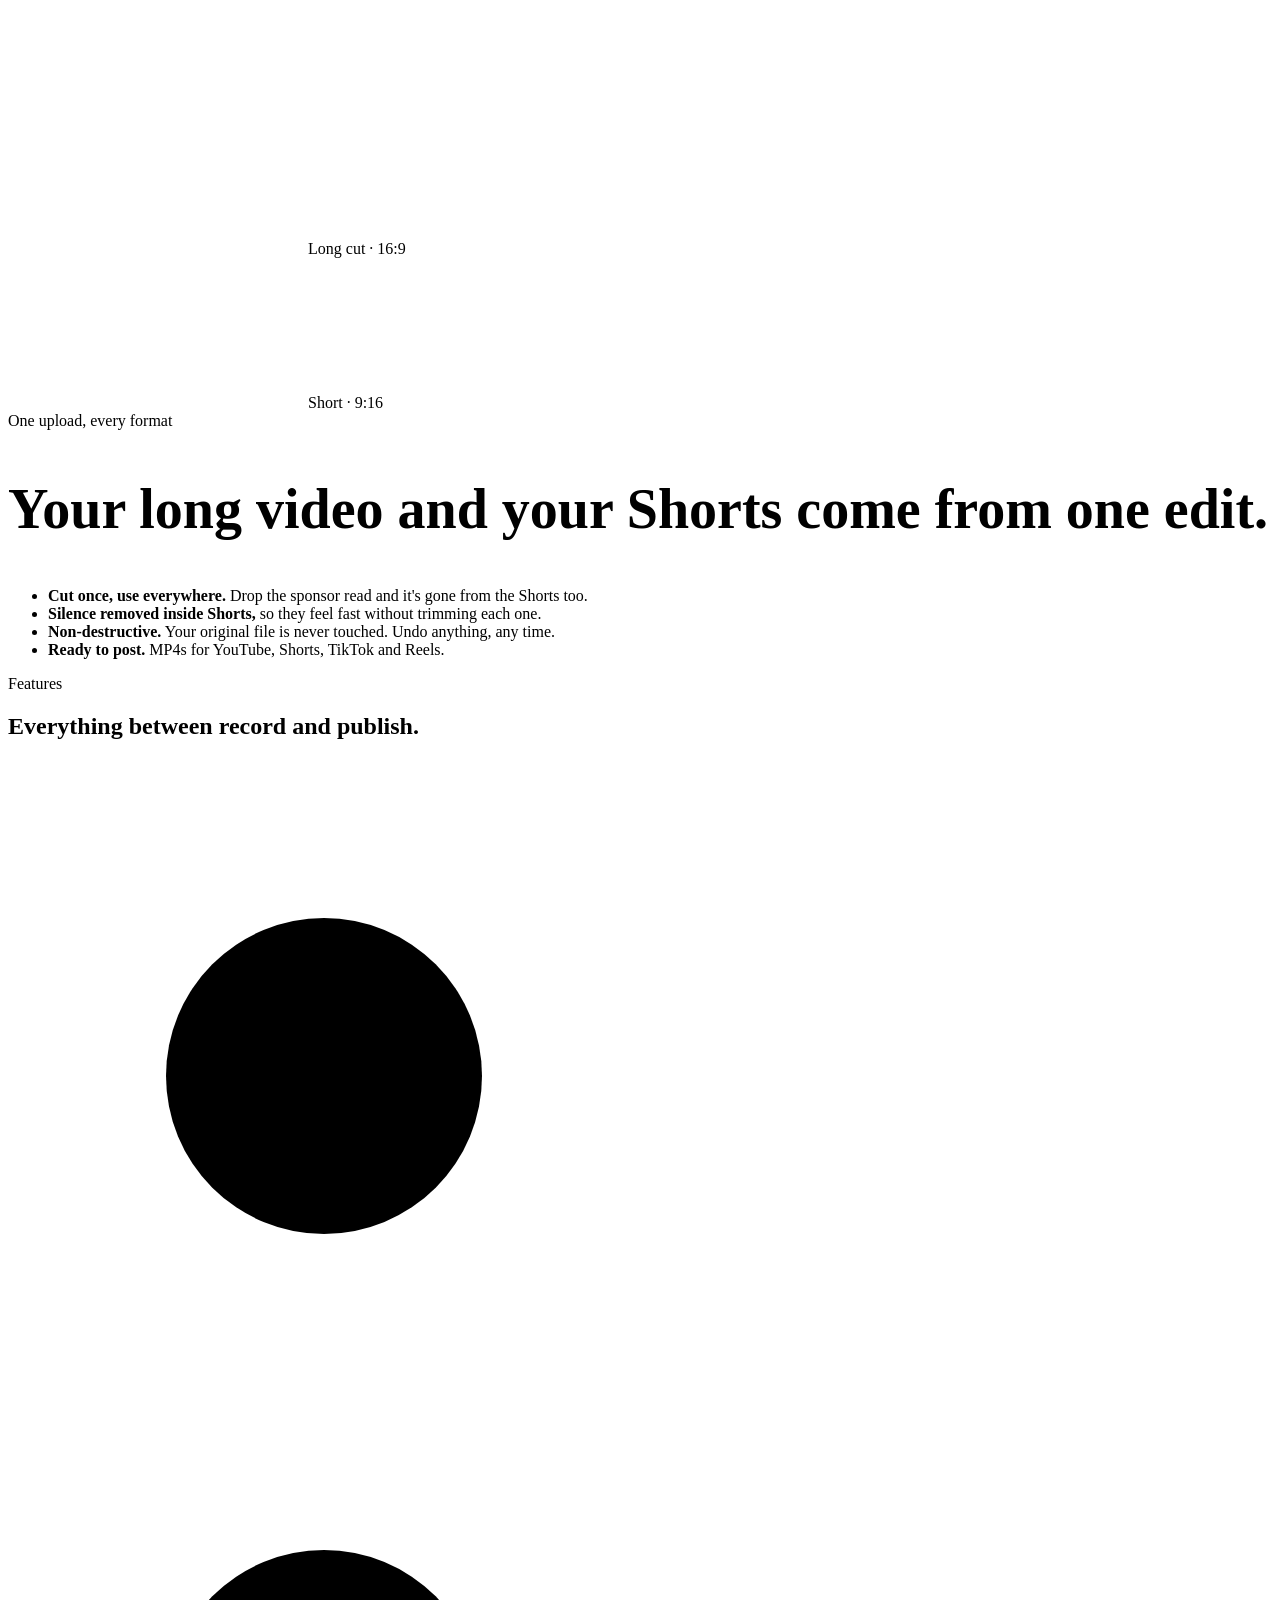
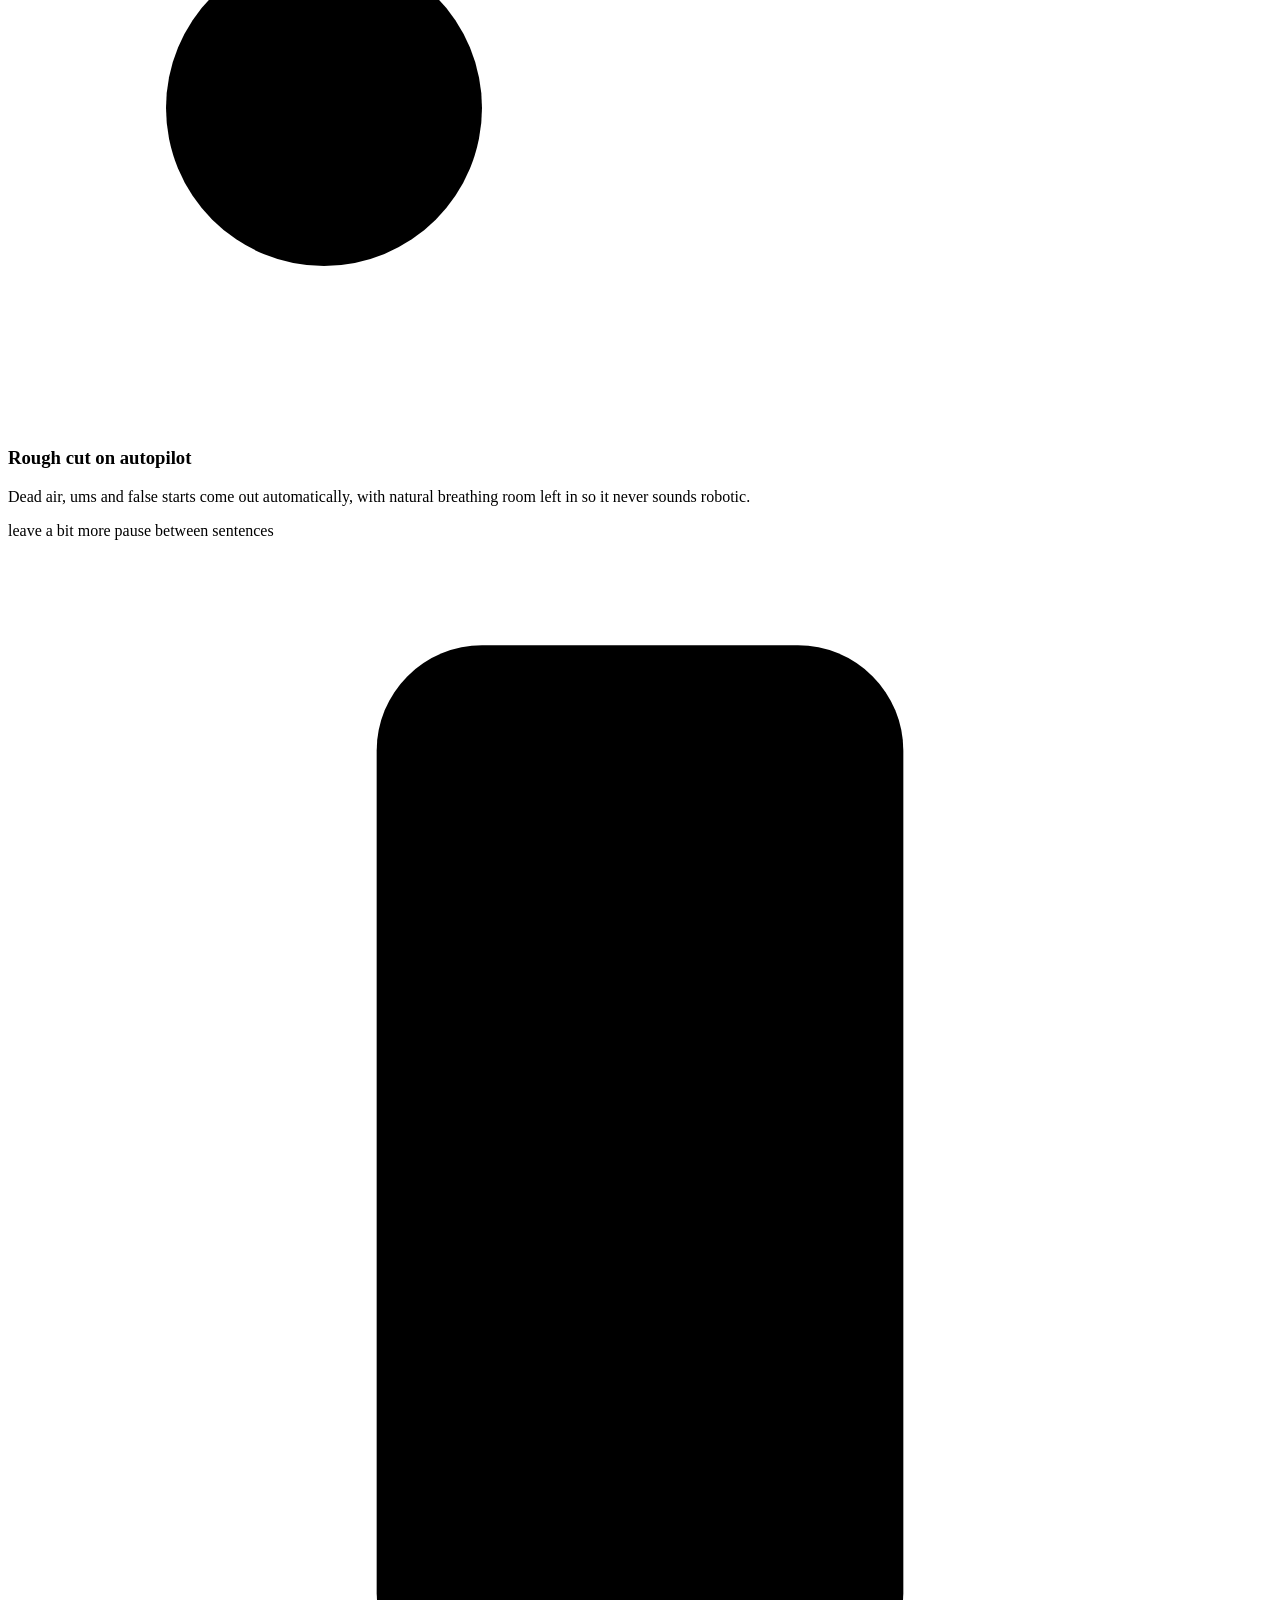
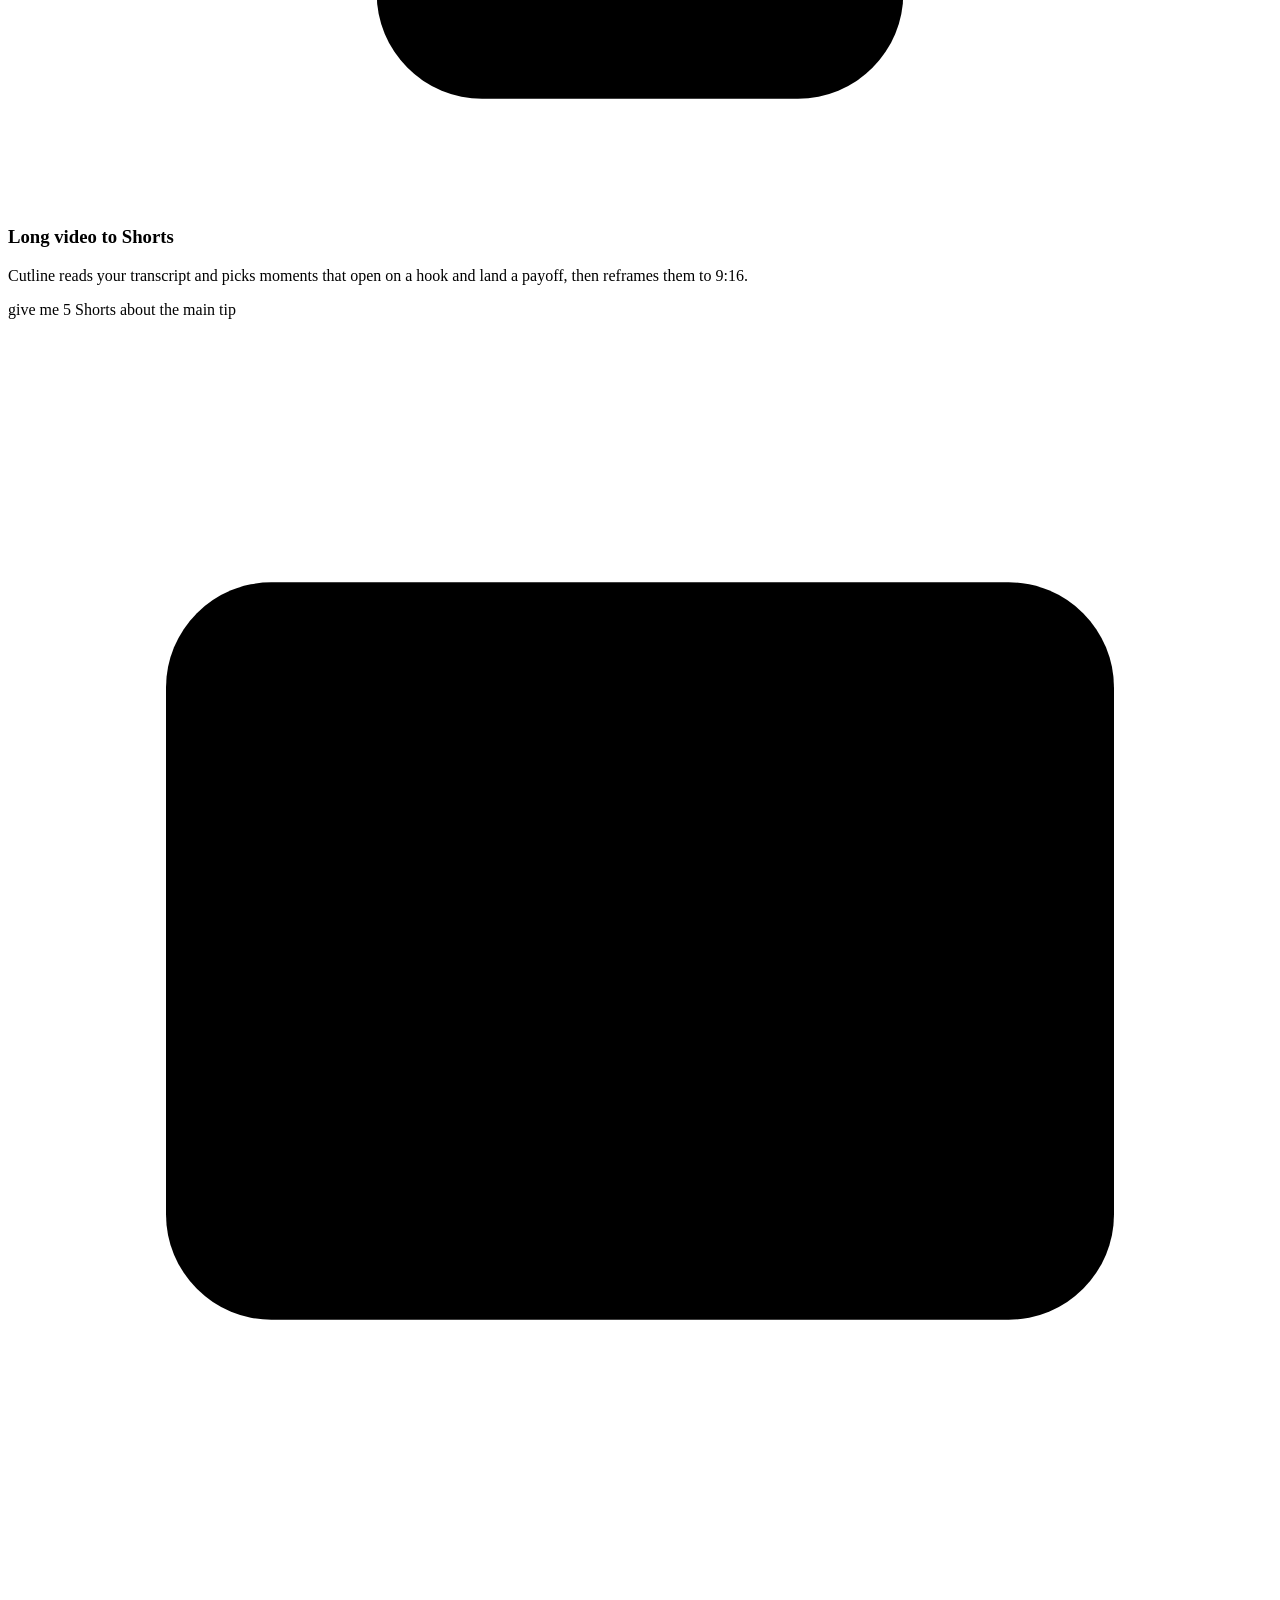
==== commit 588dd08b: "Add Fly.io hosting, Content Center page and pricing section Co-Authored-By: Claude Opus 5.5 <noreply" ====
--- a/cutline/site/index.html
+++ b/cutline/site/index.html
@@ -25,10 +25,10 @@
   <div class="wrap">
     <a class="logo" href="/"><span class="logo-mark"></span>Cutline</a>
     <div class="nav-links">
+      <a href="/content">Content Center</a>
       <a href="/studio">Studio</a>
-      <a href="#how">How it works</a>
       <a href="#features">Features</a>
-      <a href="#claude">Claude &amp; MCP</a>
+      <a href="#pricing">Pricing</a>
       <a href="#faq">FAQ</a>
       <a class="btn sm primary" href="/app" data-app-link>Try Cutline</a>
     </div>
@@ -232,6 +232,75 @@
   </div>
 </section>
 
+<section id="pricing" class="pricing" style="padding-top:0">
+  <div class="wrap">
+    <div class="section-head center">
+      <span class="eyebrow">Pricing</span>
+      <h2 data-split>Pick your plan</h2>
+      <p>Start free. Upgrade when your channel does.</p>
+    </div>
+    <div class="billing" id="billing" role="group" aria-label="Billing period">
+      <button data-b="monthly">Monthly</button>
+      <button data-b="annual" class="on">Annual <span class="save-pill">Up to 46% off</span></button>
+    </div>
+    <div class="plans annual" id="plans" data-stagger="up">
+      <div class="plan">
+        
+        <div class="plan-top"><h3>Free</h3></div>
+        <p class="plan-tag">Try it on one video</p>
+        <div class="plan-price"><span class="price-now">$0</span><span class="price-per">forever</span></div>
+        <a class="btn  plan-cta" href="/app">Start free</a>
+        <div class="plan-credits"><b>30</b> min of video / mo</div>
+        <ul class="plan-feats"><li><svg viewBox="0 0 24 24"><path d="M5 12l5 5L20 7"/></svg>Rough cuts: silences, ums, false starts</li><li><svg viewBox="0 0 24 24"><path d="M5 12l5 5L20 7"/></svg>3 Shorts per video</li><li><svg viewBox="0 0 24 24"><path d="M5 12l5 5L20 7"/></svg>Bold and clean captions</li><li><svg viewBox="0 0 24 24"><path d="M5 12l5 5L20 7"/></svg>720p exports with a small watermark</li></ul>
+        <div class="plan-ai"><span>AI generation</span><b>AI generation not included</b></div>
+      </div>
+      <div class="plan">
+        
+        <div class="plan-top"><h3>Creator</h3><span class="save-pill" data-annual>Save 40%</span></div>
+        <p class="plan-tag">For weekly uploads</p>
+        <div class="plan-price"><span class="price-was" data-annual>$15</span><span class="price-now" data-m="15" data-a="9">$9</span><span class="price-per">/ month<span data-annual>, billed yearly</span></span></div>
+        <a class="btn  plan-cta" href="#waitlist">Get Creator</a>
+        <div class="plan-credits"><b>300</b> min of video / mo</div>
+        <ul class="plan-feats"><li><svg viewBox="0 0 24 24"><path d="M5 12l5 5L20 7"/></svg>Everything in Free, no watermark</li><li><svg viewBox="0 0 24 24"><path d="M5 12l5 5L20 7"/></svg>Unlimited Shorts per video</li><li><svg viewBox="0 0 24 24"><path d="M5 12l5 5L20 7"/></svg>Karaoke captions and lower thirds</li><li><svg viewBox="0 0 24 24"><path d="M5 12l5 5L20 7"/></svg>Chat editing in plain words</li><li><svg viewBox="0 0 24 24"><path d="M5 12l5 5L20 7"/></svg>1080p exports</li></ul>
+        <div class="plan-ai"><span>AI generation</span><b>100 AI credits / mo</b><span class="soon-tag">Soon</span></div>
+      </div>
+      <div class="plan popular">
+        <div class="plan-ribbon">Most popular</div>
+        <div class="plan-top"><h3>Pro</h3><span class="save-pill" data-annual>Save 46%</span></div>
+        <p class="plan-tag">For full-time creators</p>
+        <div class="plan-price"><span class="price-was" data-annual>$35</span><span class="price-now" data-m="35" data-a="19">$19</span><span class="price-per">/ month<span data-annual>, billed yearly</span></span></div>
+        <a class="btn primary plan-cta" href="#waitlist">Get Pro</a>
+        <div class="plan-credits"><b>1,200</b> min of video / mo</div>
+        <ul class="plan-feats"><li><svg viewBox="0 0 24 24"><path d="M5 12l5 5L20 7"/></svg>Everything in Creator</li><li><svg viewBox="0 0 24 24"><path d="M5 12l5 5L20 7"/></svg>Content Center templates</li><li><svg viewBox="0 0 24 24"><path d="M5 12l5 5L20 7"/></svg>Motion graphics and punch-in zooms</li><li><svg viewBox="0 0 24 24"><path d="M5 12l5 5L20 7"/></svg>Claude connector (MCP)</li><li><svg viewBox="0 0 24 24"><path d="M5 12l5 5L20 7"/></svg>4K exports, priority renders</li></ul>
+        <div class="plan-ai"><span>AI generation</span><b>600 AI credits / mo</b><span class="soon-tag">Soon</span></div>
+      </div>
+      <div class="plan">
+        
+        <div class="plan-top"><h3>Studio</h3><span class="save-pill" data-annual>Save 38%</span></div>
+        <p class="plan-tag">For channels with editors</p>
+        <div class="plan-price"><span class="price-was" data-annual>$79</span><span class="price-now" data-m="79" data-a="49">$49</span><span class="price-per">/ month<span data-annual>, billed yearly</span></span></div>
+        <a class="btn  plan-cta" href="#waitlist">Get Studio</a>
+        <div class="plan-credits"><b>Unlimited</b> video minutes</div>
+        <ul class="plan-feats"><li><svg viewBox="0 0 24 24"><path d="M5 12l5 5L20 7"/></svg>Everything in Pro</li><li><svg viewBox="0 0 24 24"><path d="M5 12l5 5L20 7"/></svg>3 editor seats</li><li><svg viewBox="0 0 24 24"><path d="M5 12l5 5L20 7"/></svg>Brand kit: fonts, colors, intros</li><li><svg viewBox="0 0 24 24"><path d="M5 12l5 5L20 7"/></svg>AI scene edits and background swaps</li><li><svg viewBox="0 0 24 24"><path d="M5 12l5 5L20 7"/></svg>Up to 5 renders at once</li></ul>
+        <div class="plan-ai"><span>AI generation</span><b>2,000 AI credits / mo</b><span class="soon-tag">Soon</span></div>
+      </div>
+    </div>
+    <div class="biz" data-reveal="up">
+      <div class="biz-card">
+        <div><h3>Team</h3><p>Shared workspace, shared credit pool, and admin controls for 2 to 10 editors.</p></div>
+        <div class="biz-price"><span class="price-now">$29</span><span class="price-per">/ seat / month</span></div>
+        <a class="btn" href="#waitlist">Talk to us</a>
+      </div>
+      <div class="biz-card">
+        <div><h3>Enterprise</h3><p>Networks and agencies: SSO, custom volume, a priority queue and a dedicated contact.</p></div>
+        <div class="biz-price"><span class="price-now">Custom</span></div>
+        <a class="btn" href="#waitlist">Contact sales</a>
+      </div>
+    </div>
+    <p class="pricing-note">Cutline is free while in beta. Paid plans and AI generation credits start when the beta ends; prices may change before then.</p>
+  </div>
+</section>
+
 <section id="claude" style="padding-top:0">
   <div class="wrap">
     <div class="claude-band" data-reveal="mask">
@@ -274,7 +343,7 @@
       <details><summary>What kind of videos does it work best on?</summary><p>Anything where someone is talking: talking-head YouTube videos, tutorials, podcasts, vlogs, reviews. Cutline uses the transcript to decide what to cut and which moments make good Shorts.</p></details>
       <details><summary>Will it ruin my original footage?</summary><p>No. Every edit is a list of instructions over your original file. Nothing is re-encoded until you render, and you can undo any change.</p></details>
       <details><summary>How long does it take?</summary><p>A 10-minute video usually takes a few minutes for the first cut and Shorts. AI scene edits take a few minutes per clip because the new footage is generated.</p></details>
-      <details><summary>How much does it cost?</summary><p>Free during the beta. AI scene edits use paid video generation, so those will be metered when paid plans launch.</p></details>
+      <details><summary>How much does it cost?</summary><p>Free during the beta. After that there is a free plan plus paid plans (see <a href="#pricing">Pricing</a>). AI generation, like scene edits and faceless videos, uses credits included in paid plans.</p></details>
       <details><summary>Do I need Claude to use it?</summary><p>No. The web app works on its own. If you already use Claude, you can also add Cutline as a connector and edit from your chat.</p></details>
     </div>
   </div>
@@ -283,7 +352,7 @@
 <footer>
   <div class="wrap">
     <a class="logo" href="/" style="font-size:19px"><span class="logo-mark" style="width:22px;height:22px"></span>Cutline</a>
-    <nav><a href="/studio">Studio</a><a href="/app" data-app-link>Editor</a><a href="https://github.com/bowmanjace616-eng/cutline">GitHub</a><span>© <span data-year></span> Cutline</span></nav>
+    <nav><a href="/content">Content Center</a><a href="/studio">Studio</a><a href="#pricing">Pricing</a><a href="/app" data-app-link>Editor</a><a href="https://github.com/bowmanjace616-eng/cutline">GitHub</a><span>© <span data-year></span> Cutline</span></nav>
   </div>
 </footer>
 
@@ -304,6 +373,12 @@
       location.href = C.API + "/app?p=" + s.project_id + (prompt && !s.chat_enabled ? "&prompt=" + encodeURIComponent(prompt) : "");
     },
   });
+  document.querySelectorAll("#billing button").forEach(b => b.onclick = () => {
+    document.querySelectorAll("#billing button").forEach(x => x.classList.toggle("on", x === b));
+    const annual = b.dataset.b === "annual";
+    document.getElementById("plans").classList.toggle("annual", annual);
+    document.querySelectorAll("#plans [data-m]").forEach(p => p.textContent = "$" + (annual ? p.dataset.a : p.dataset.m));
+  });
   document.querySelectorAll("#hero-chips .chip").forEach(c => c.onclick = () => box.setPrompt(c.dataset.prompt));
 </script>
 </body>
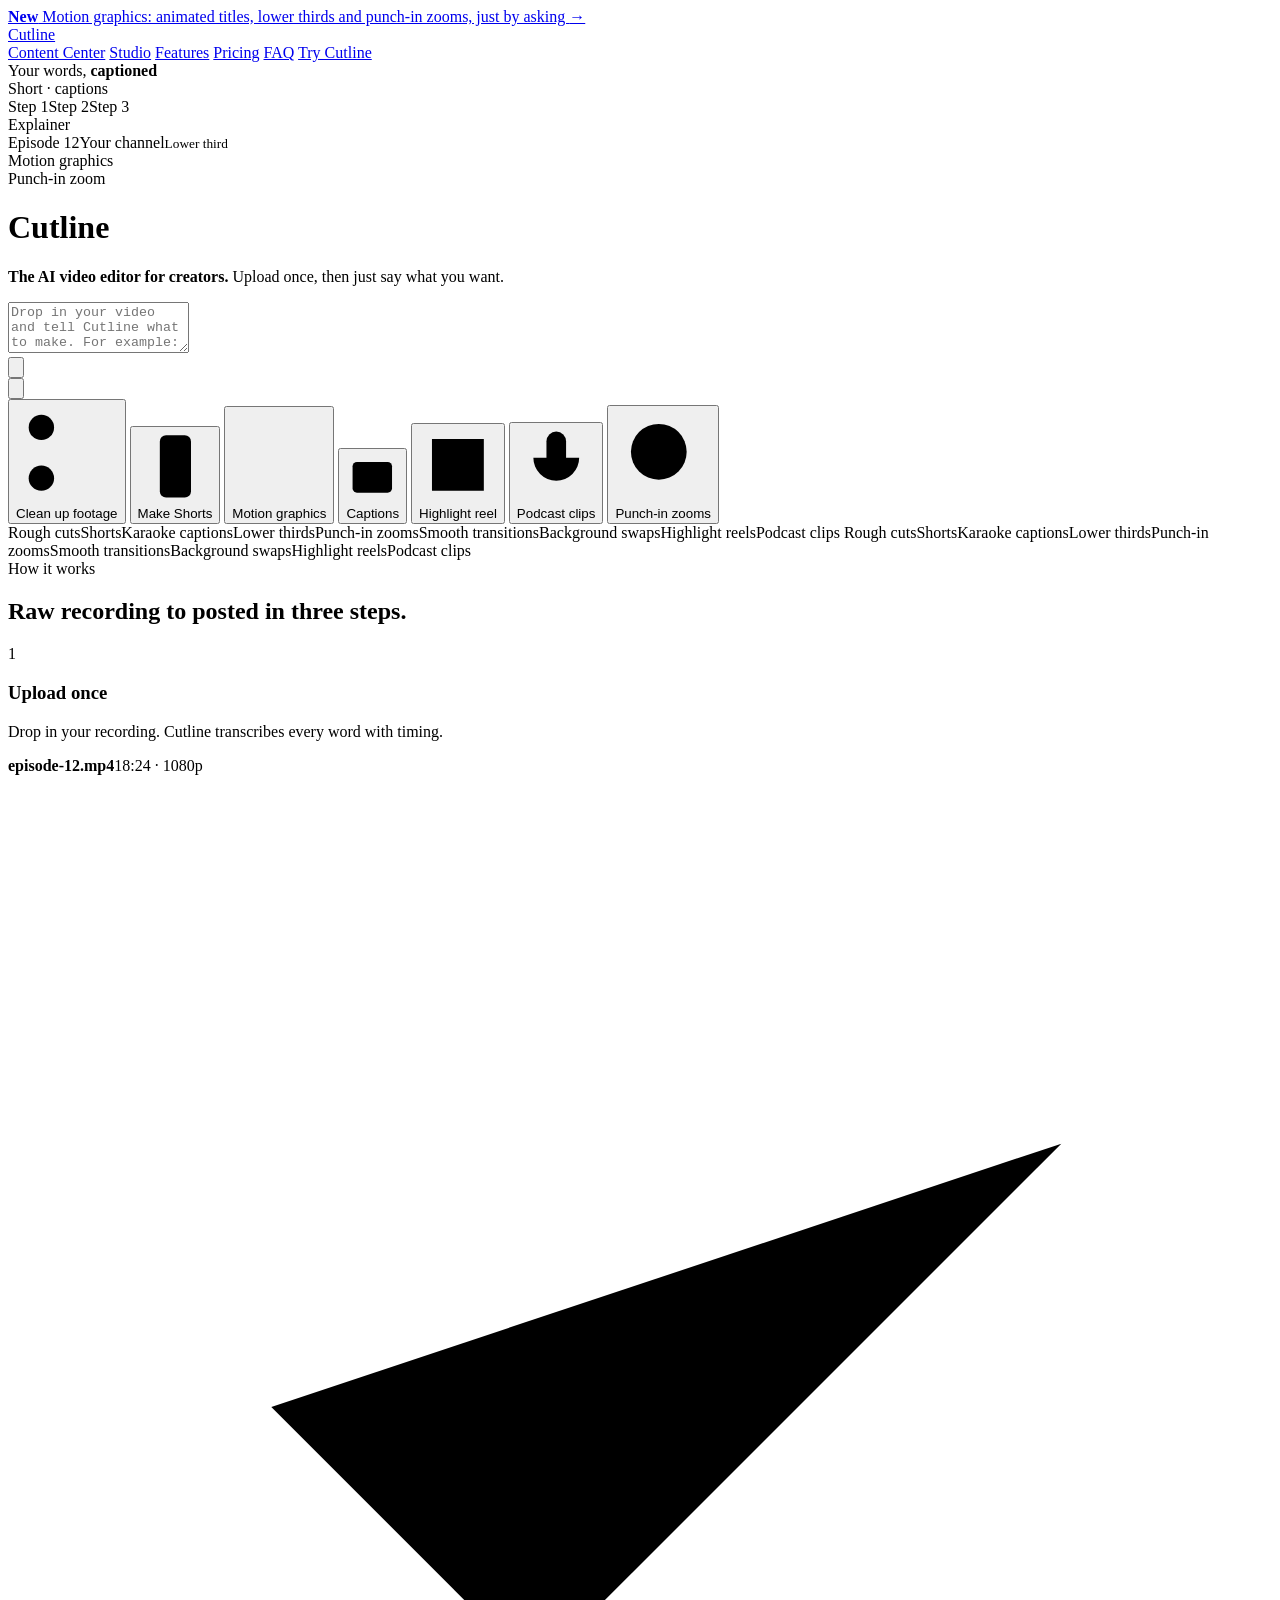
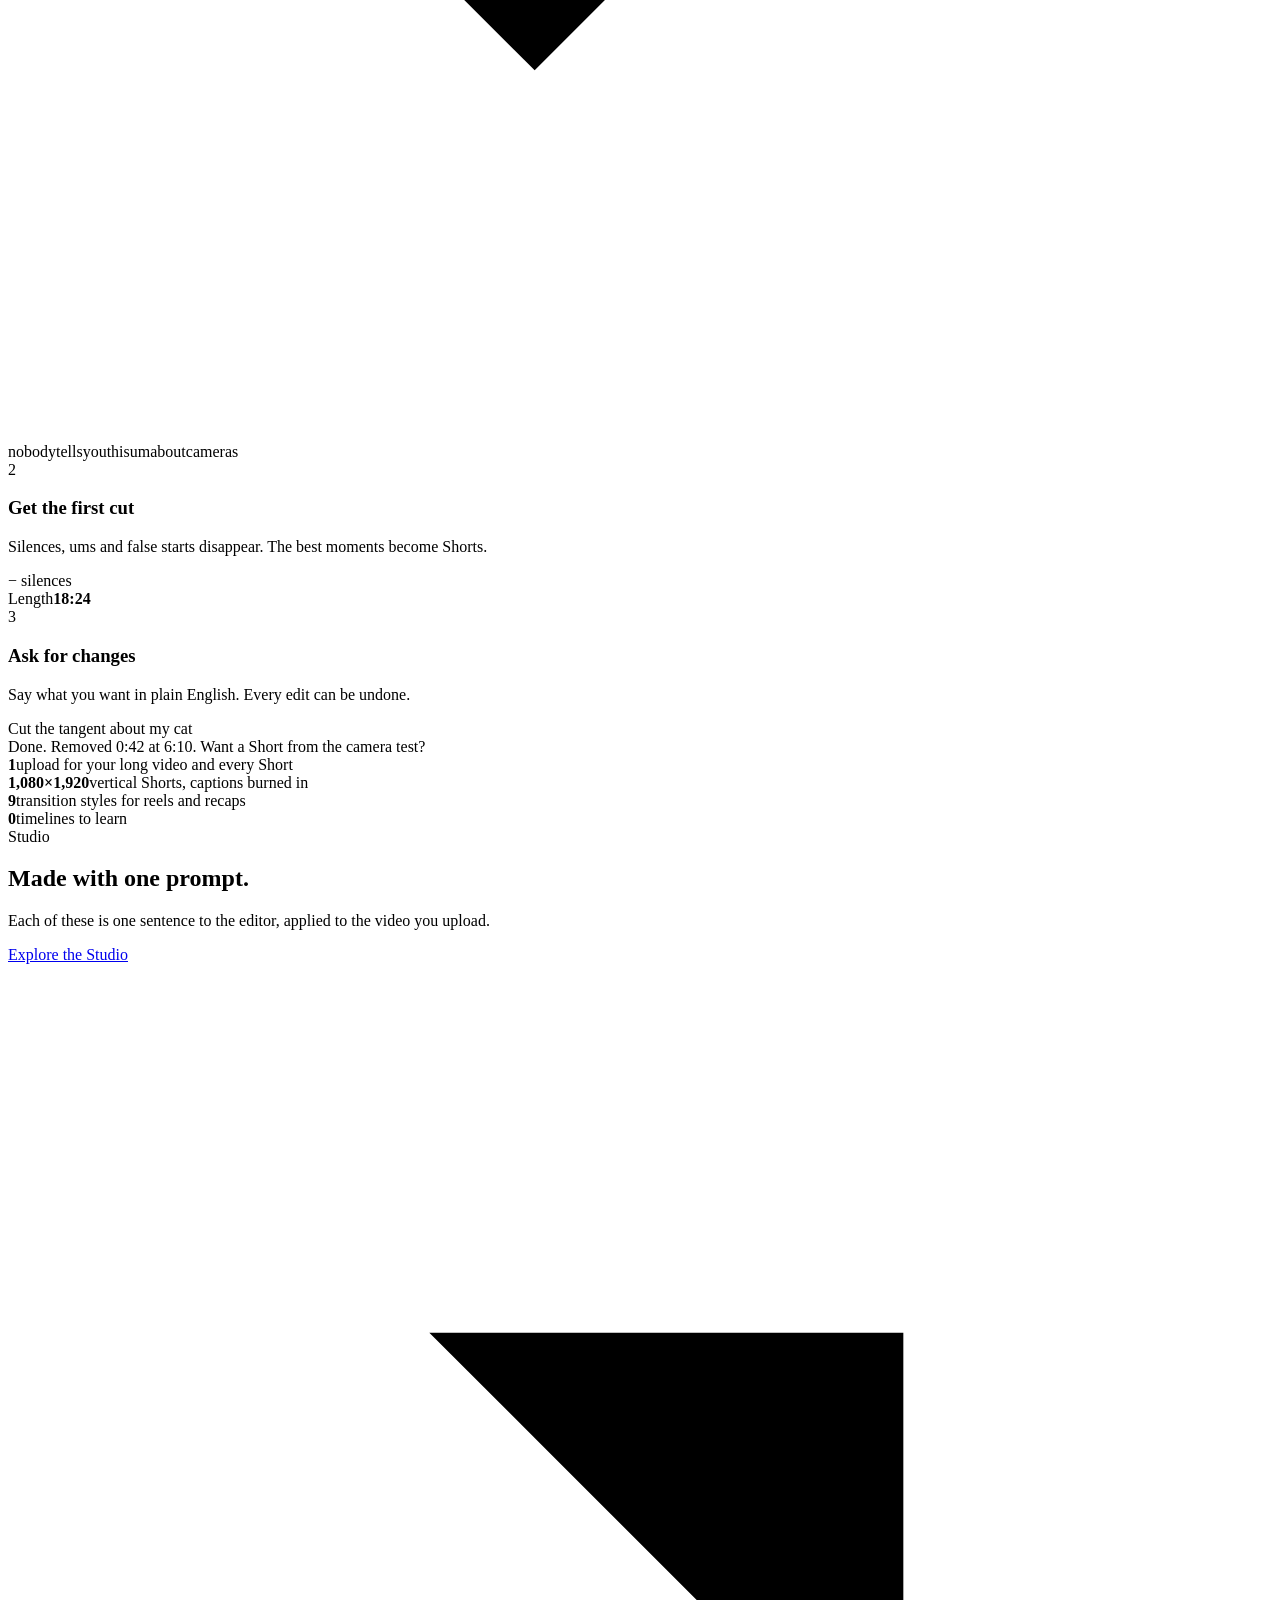
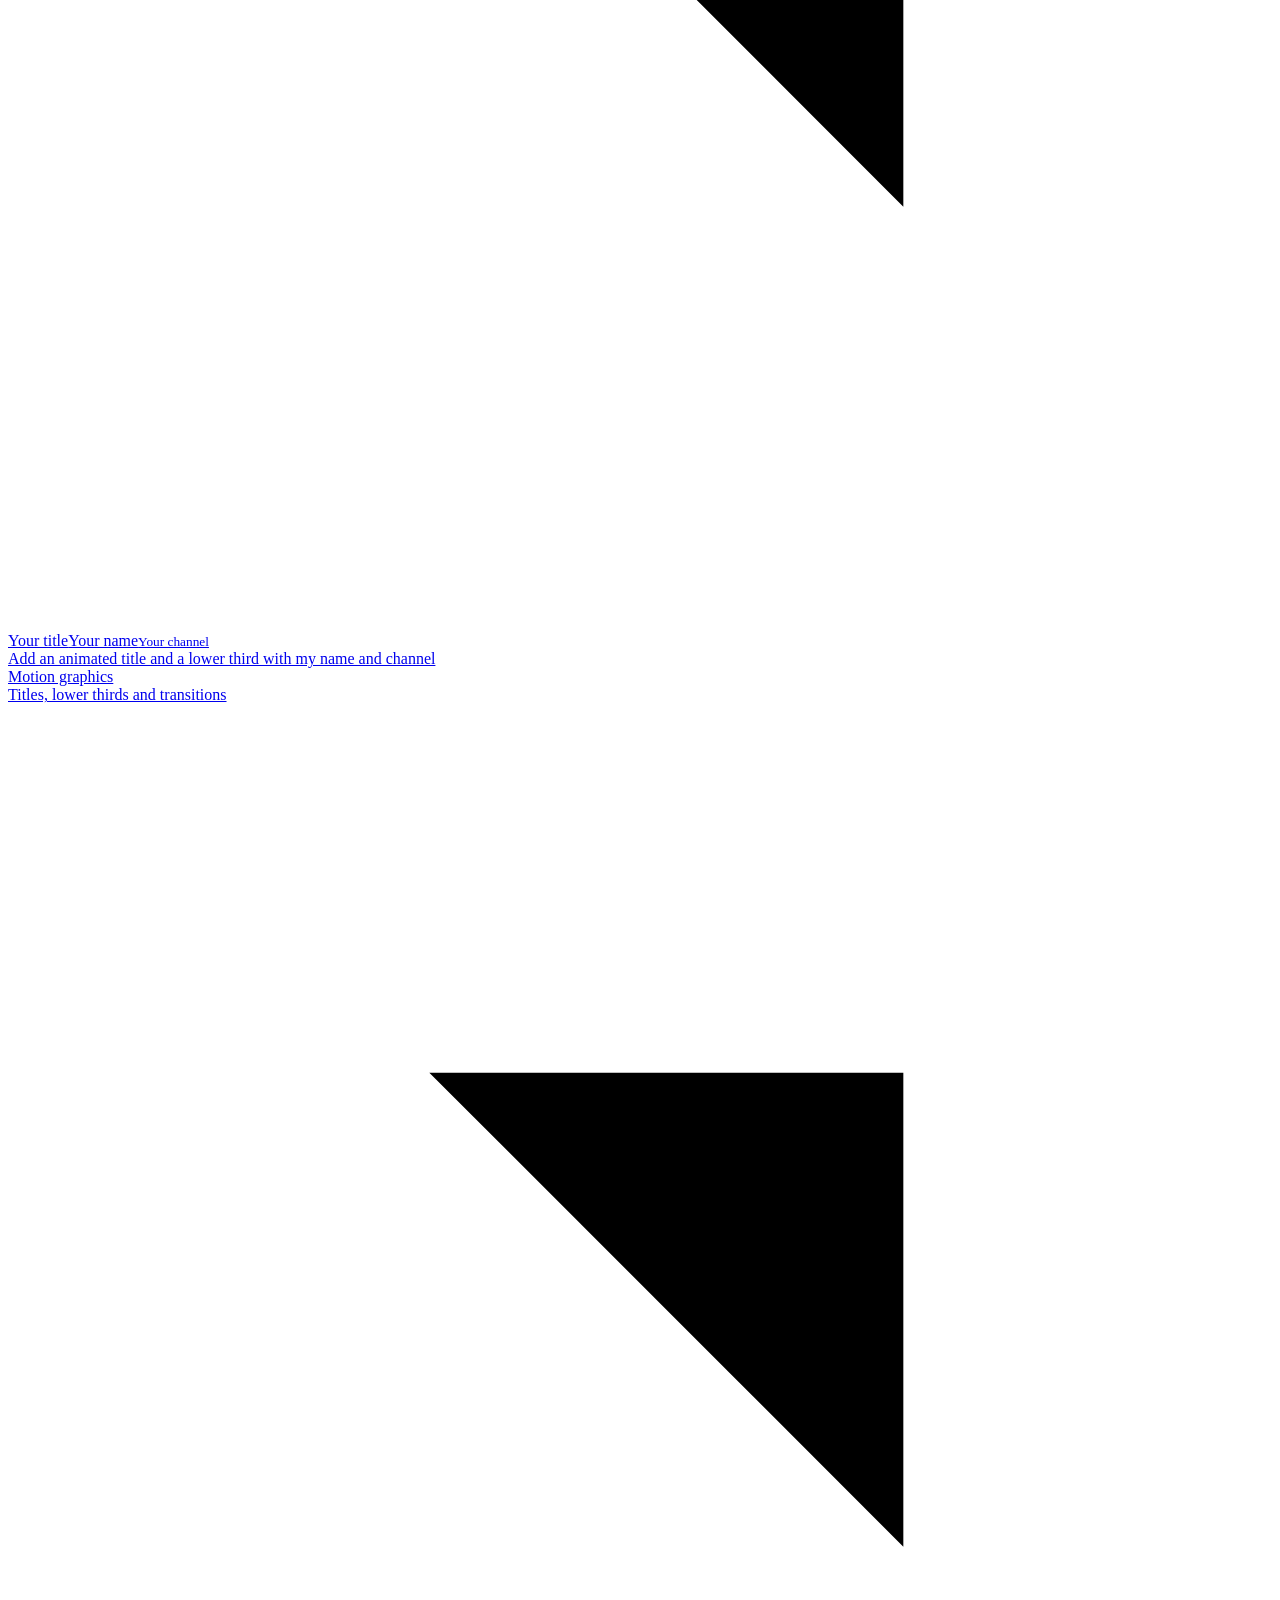
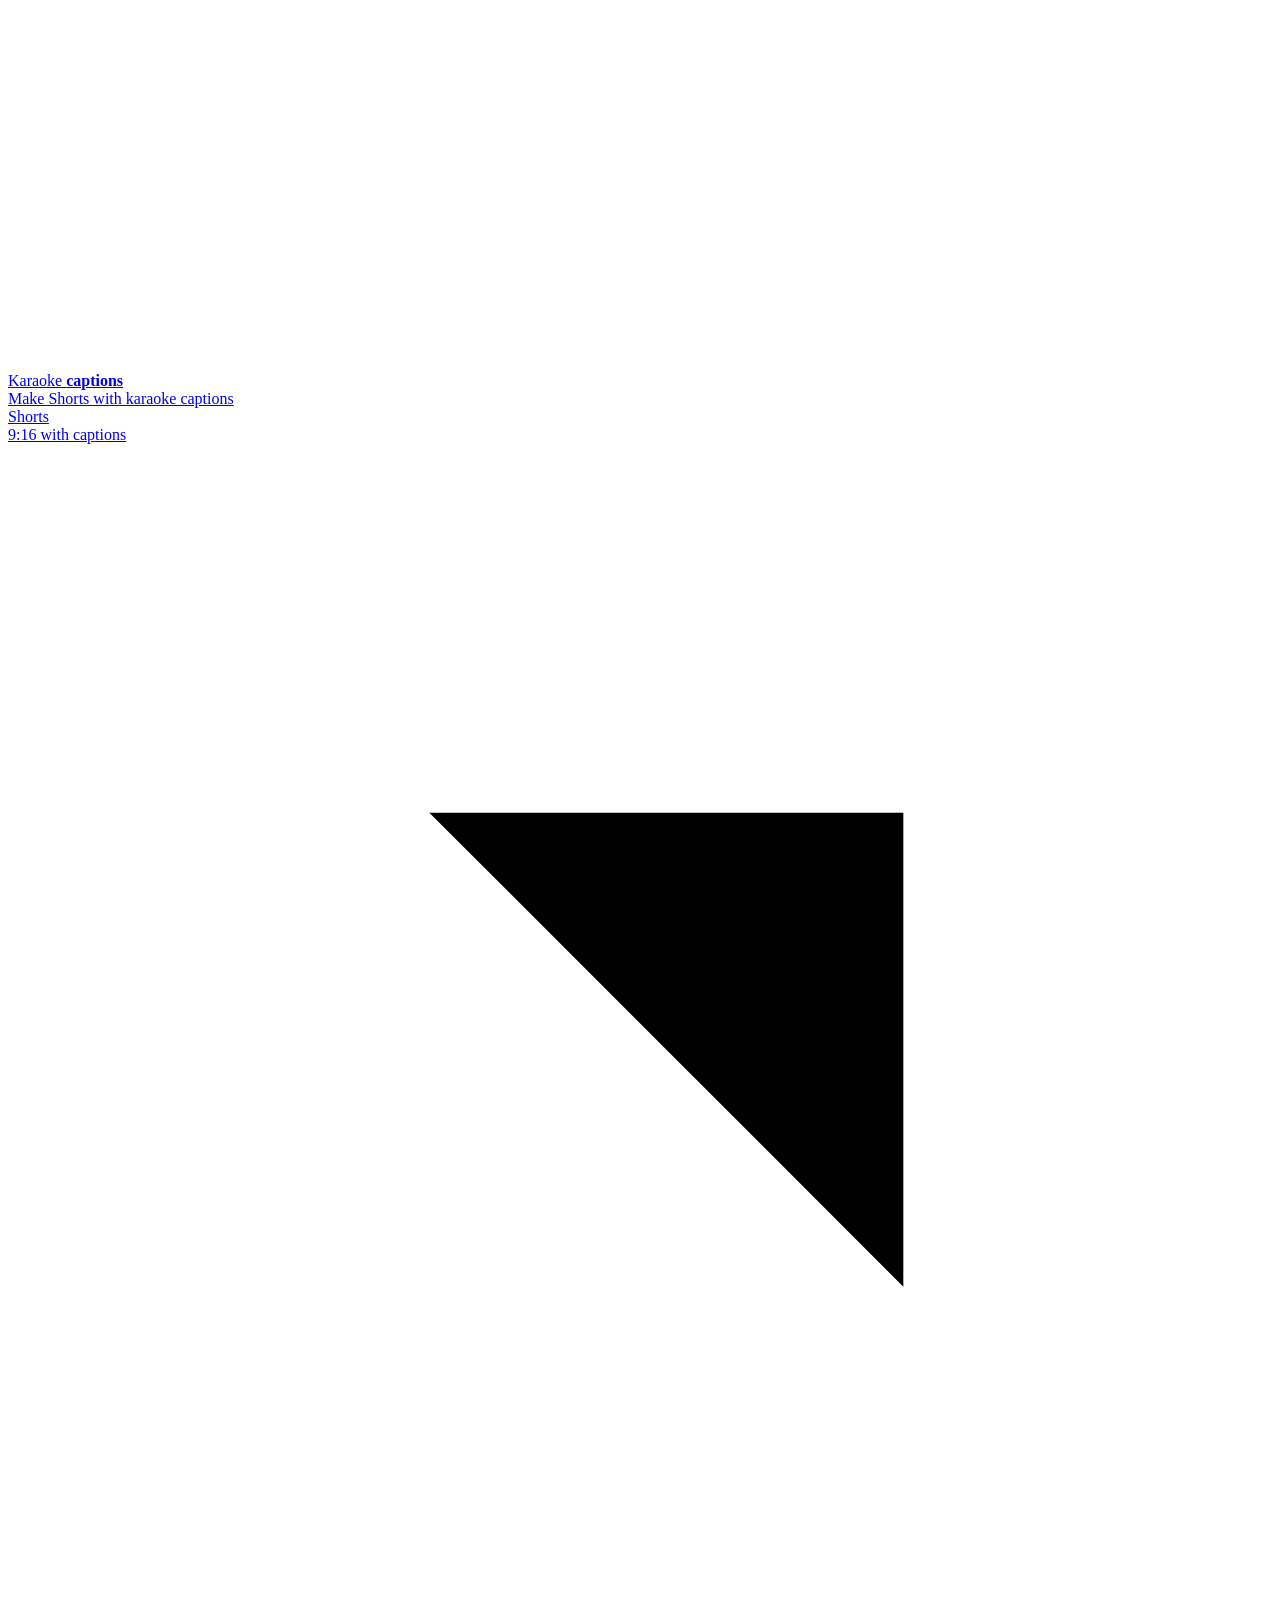
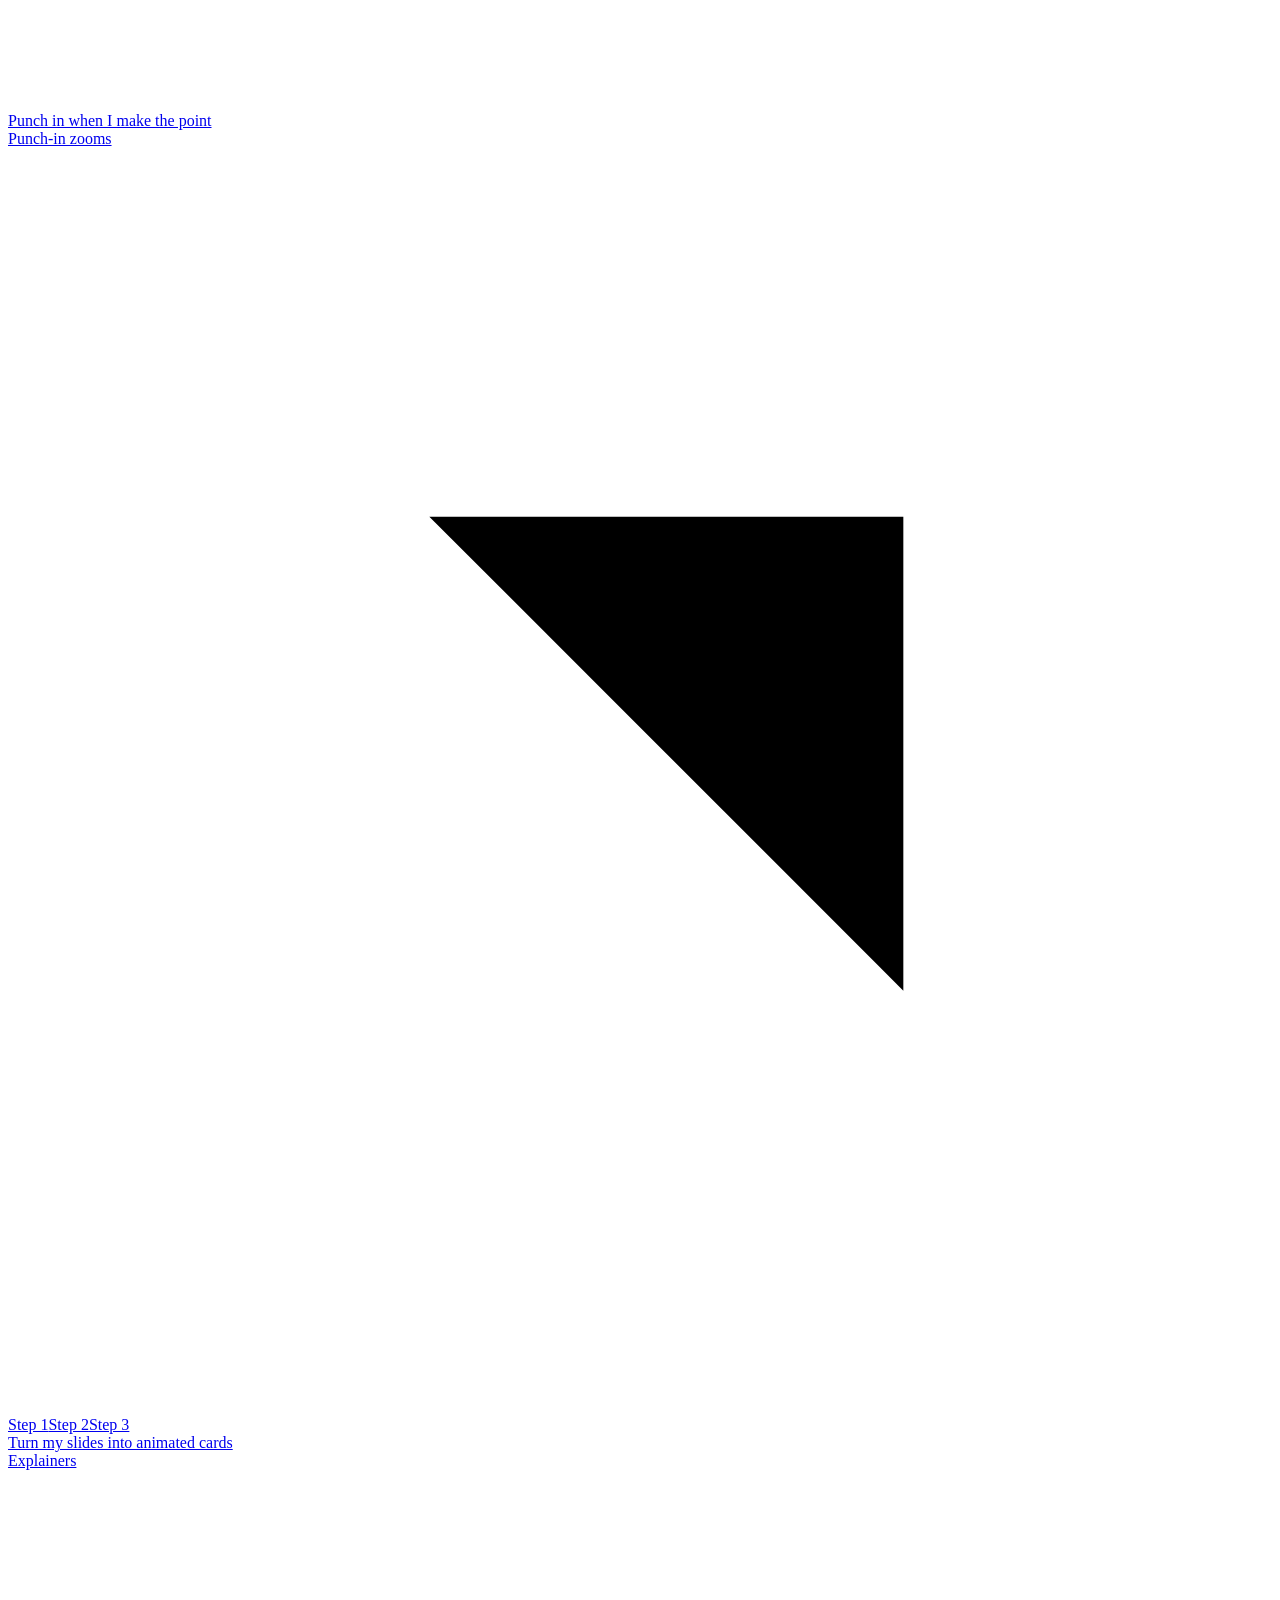
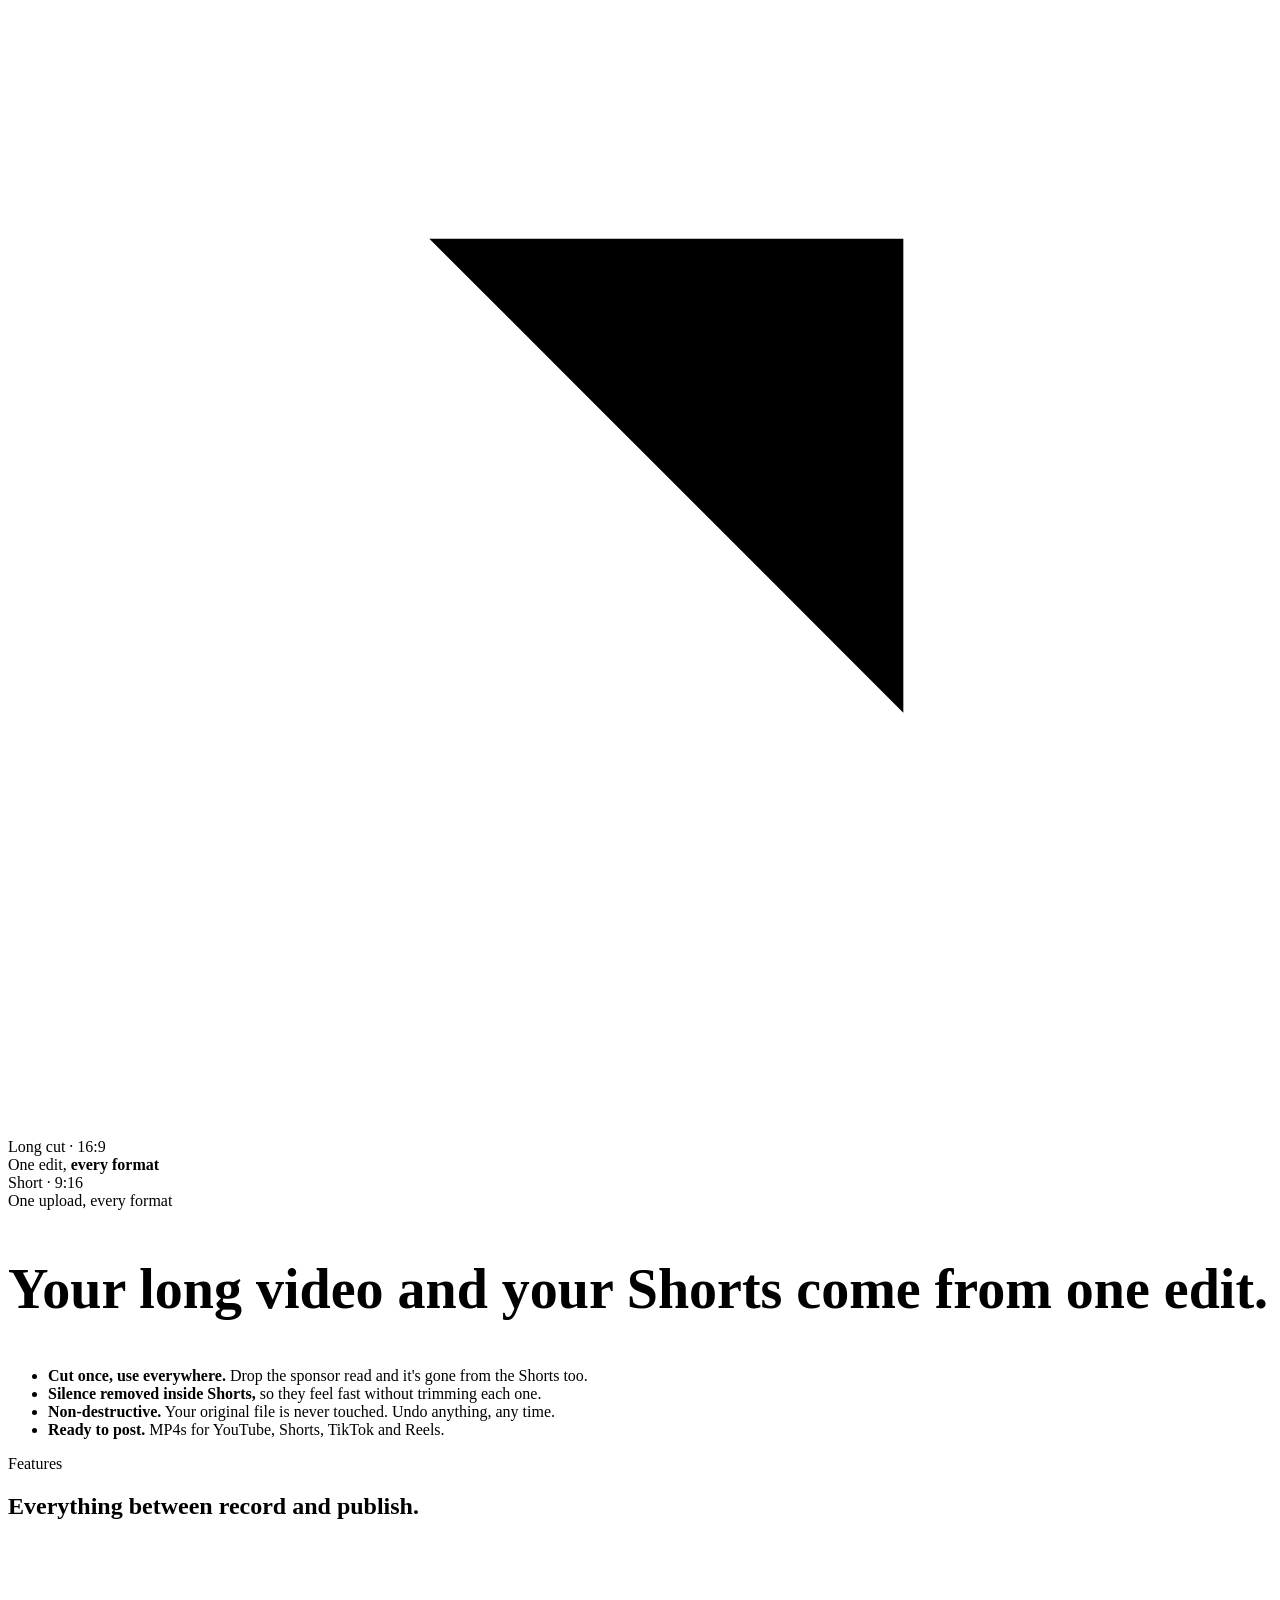
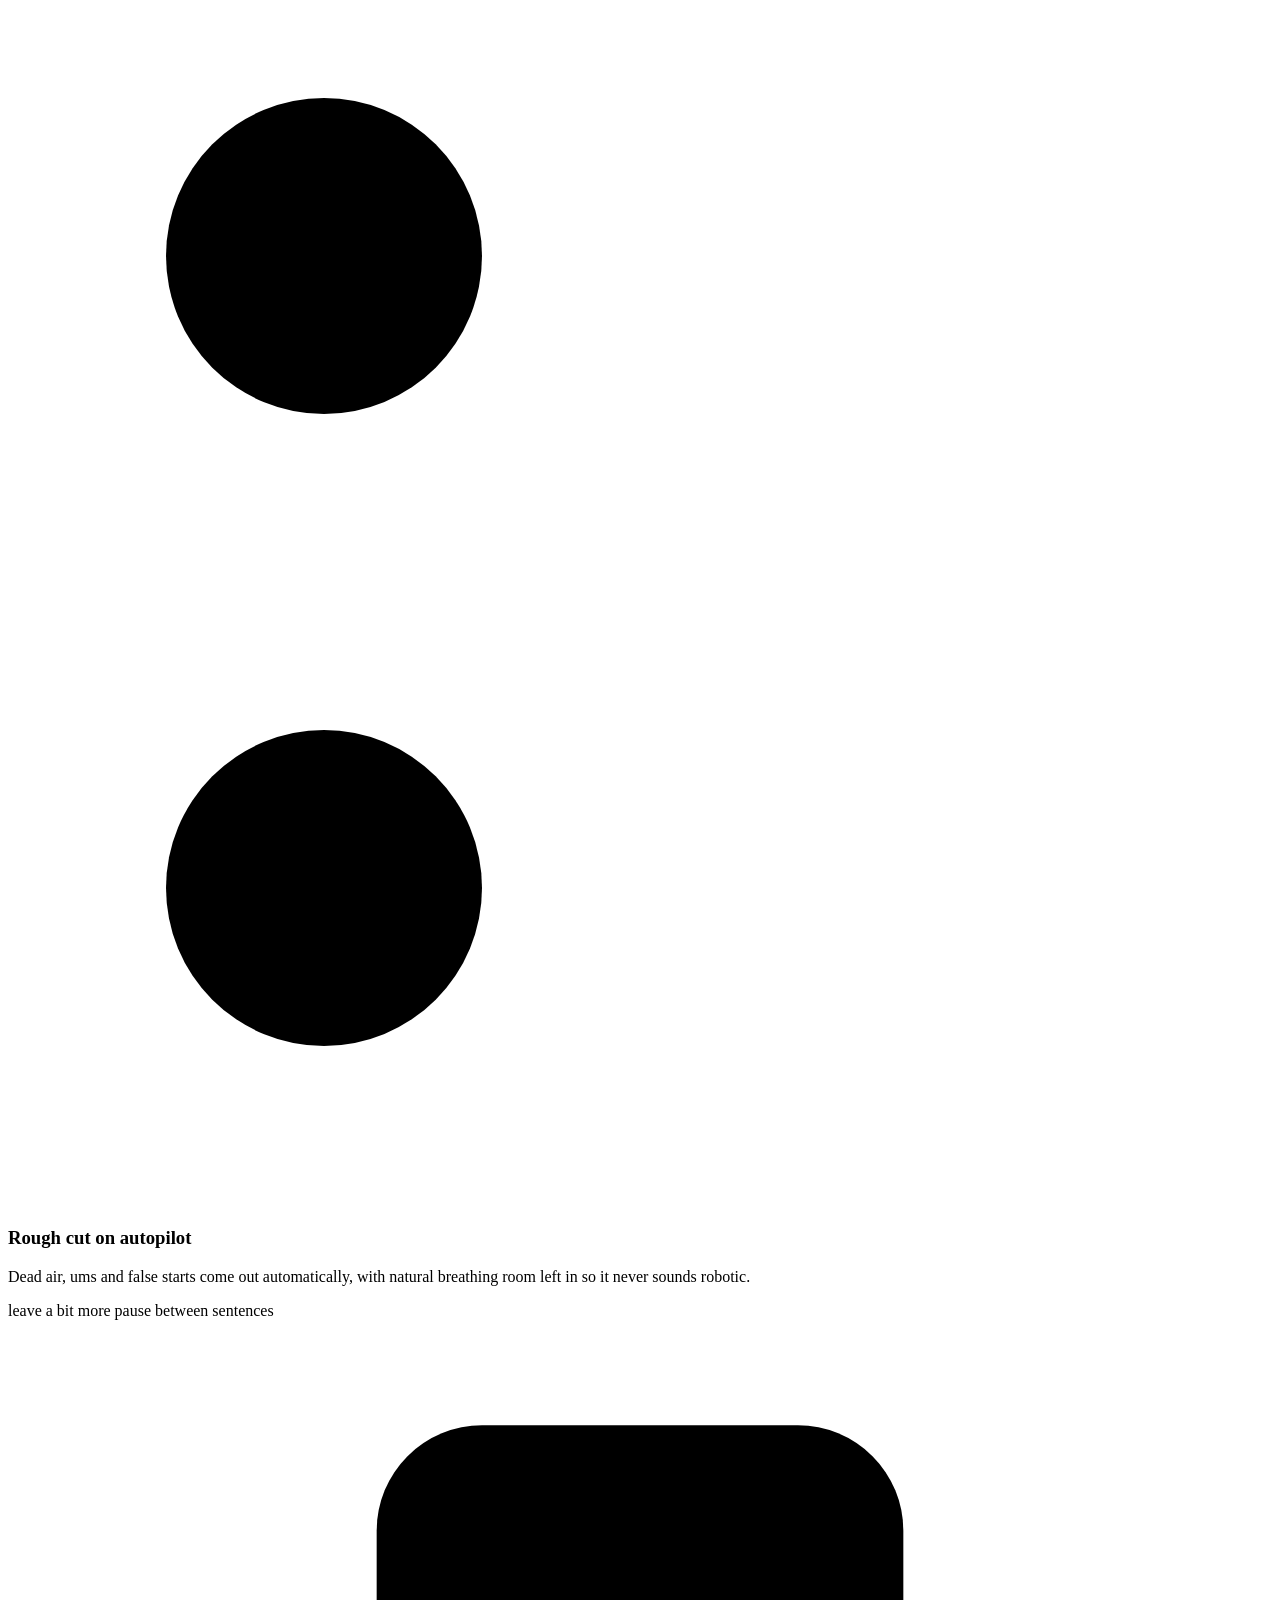
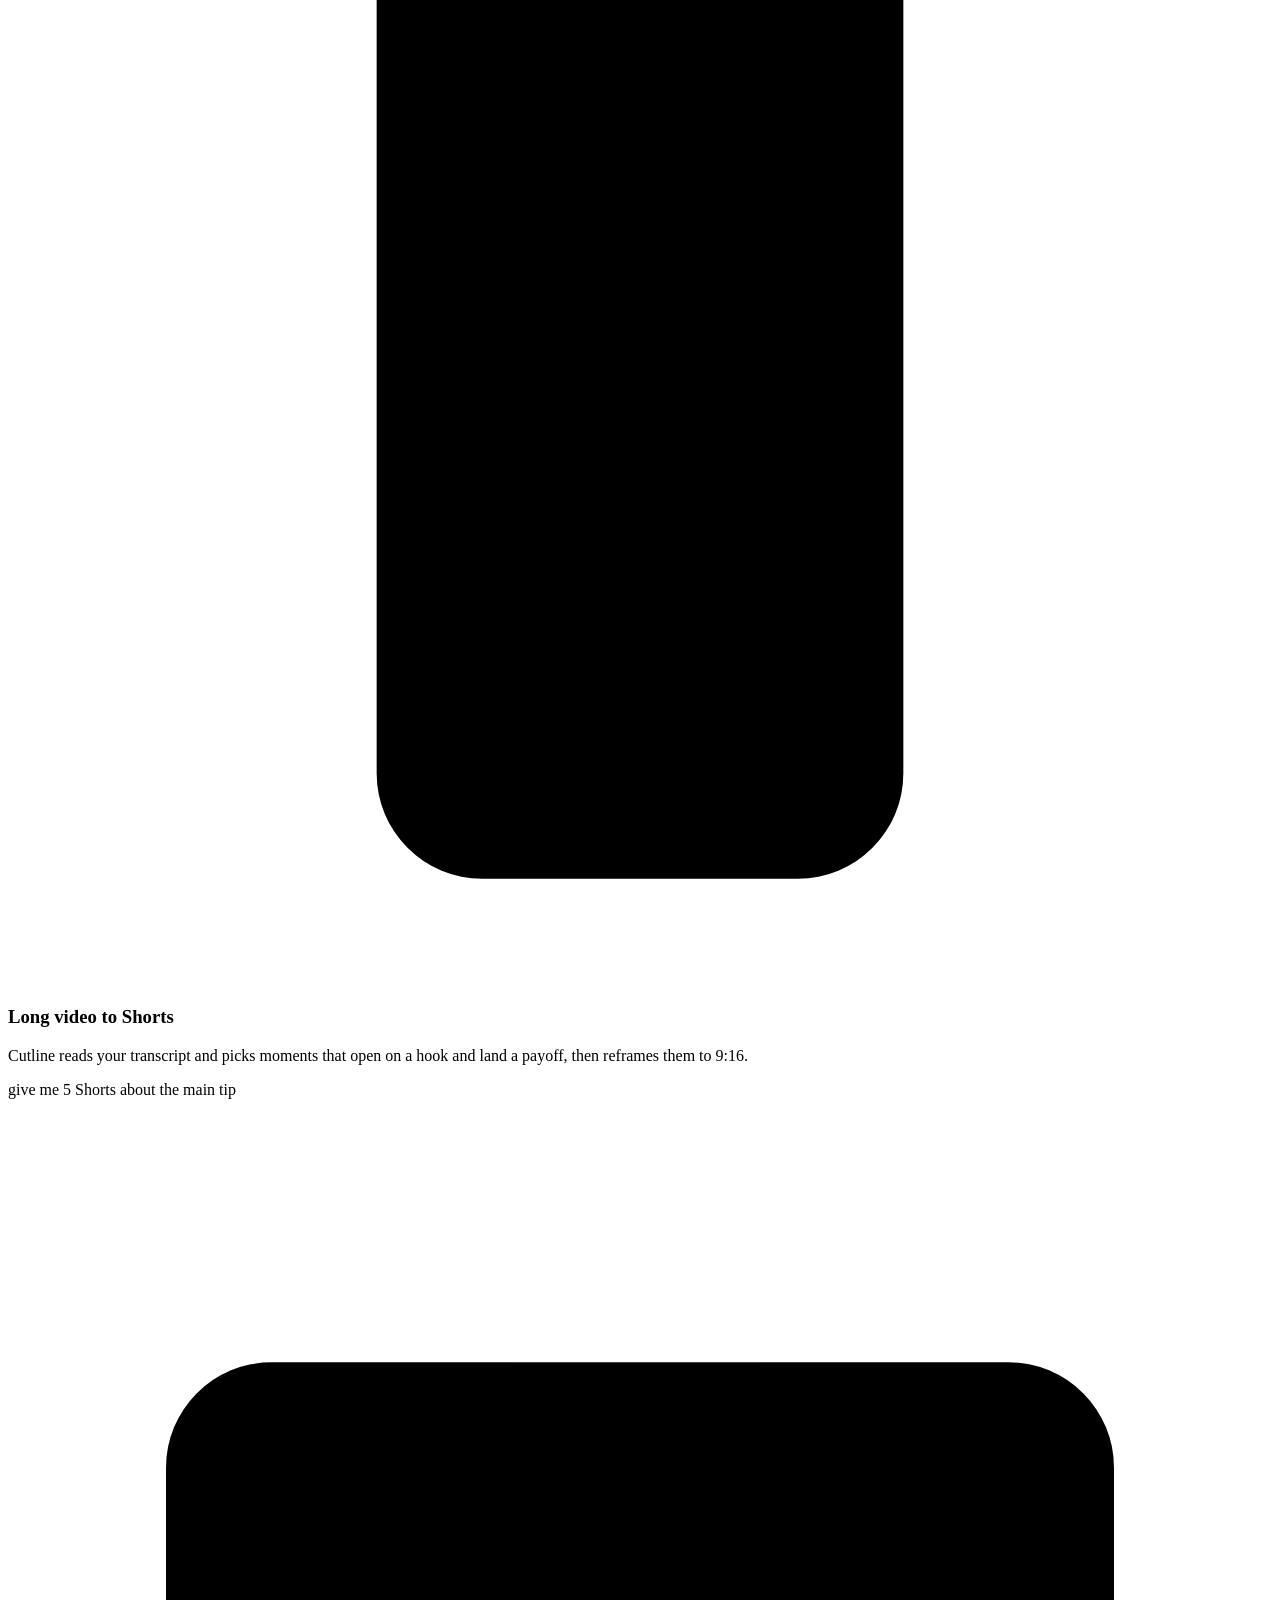
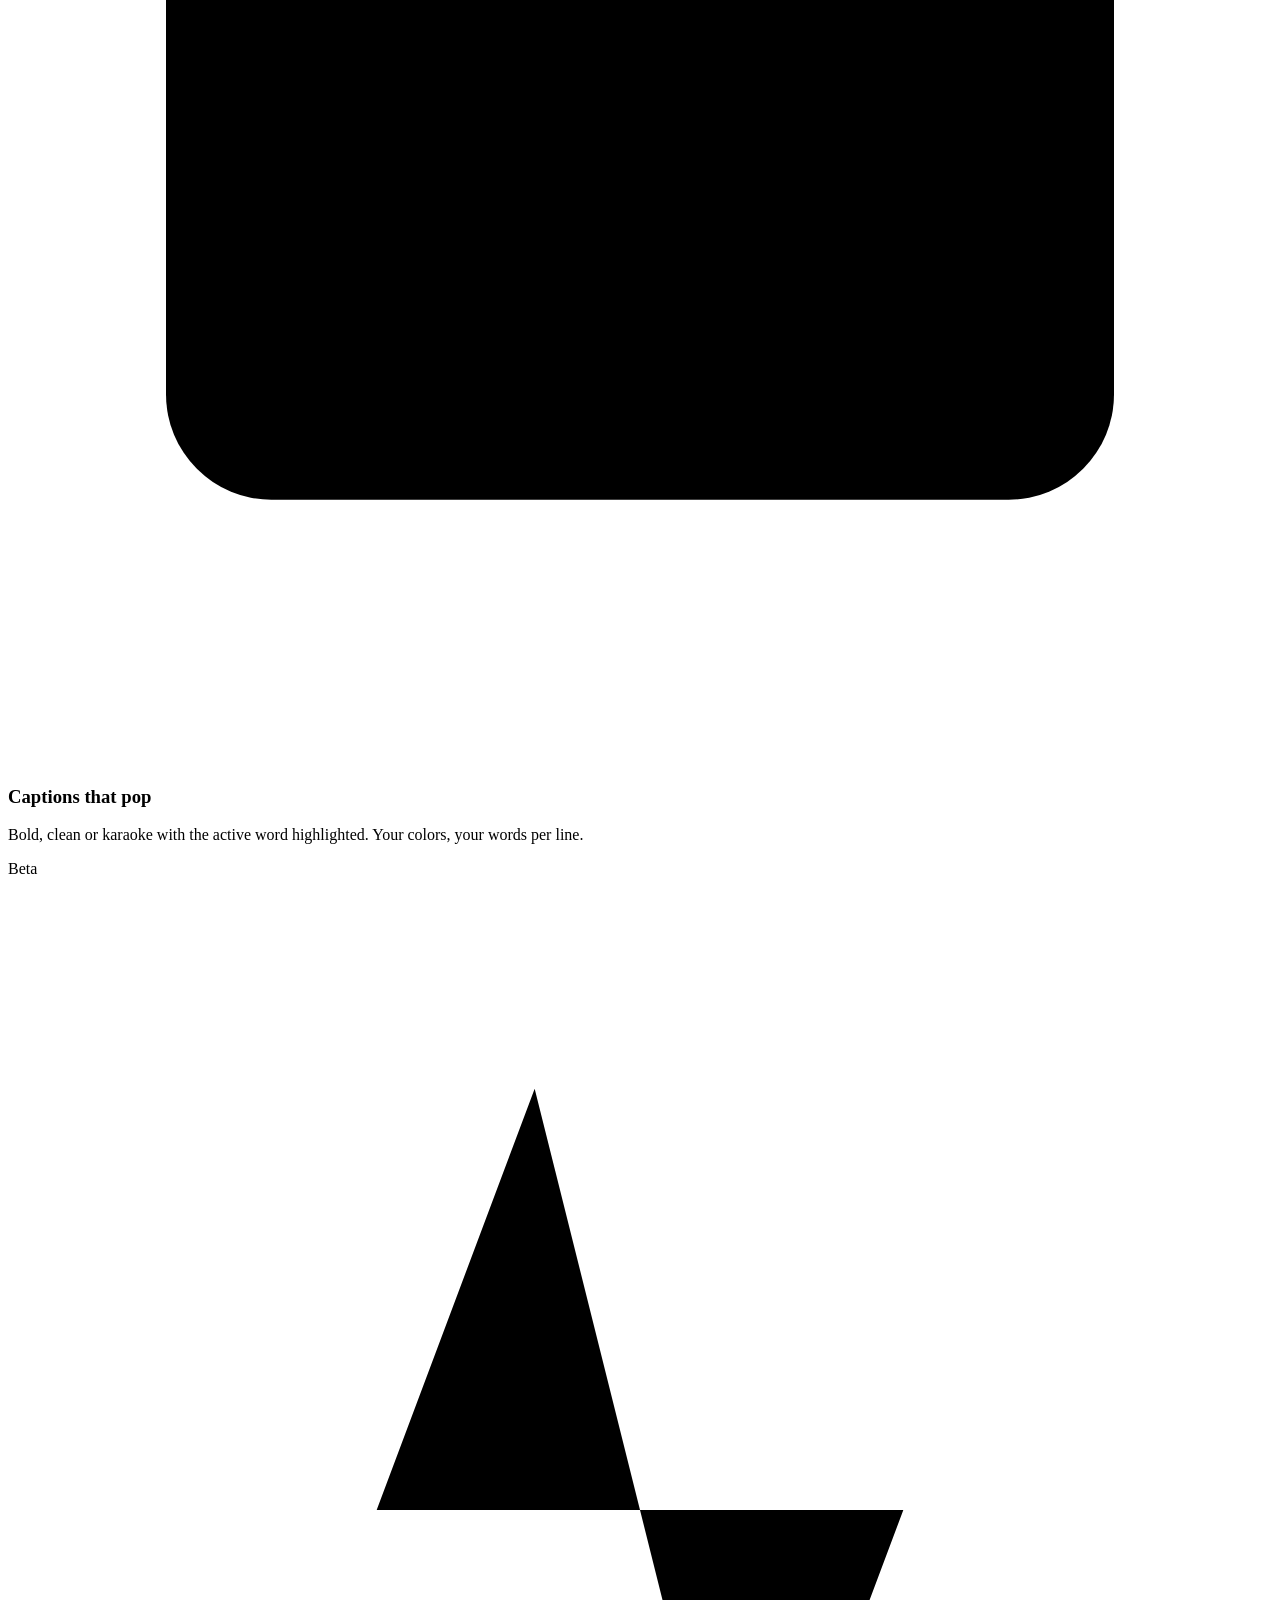
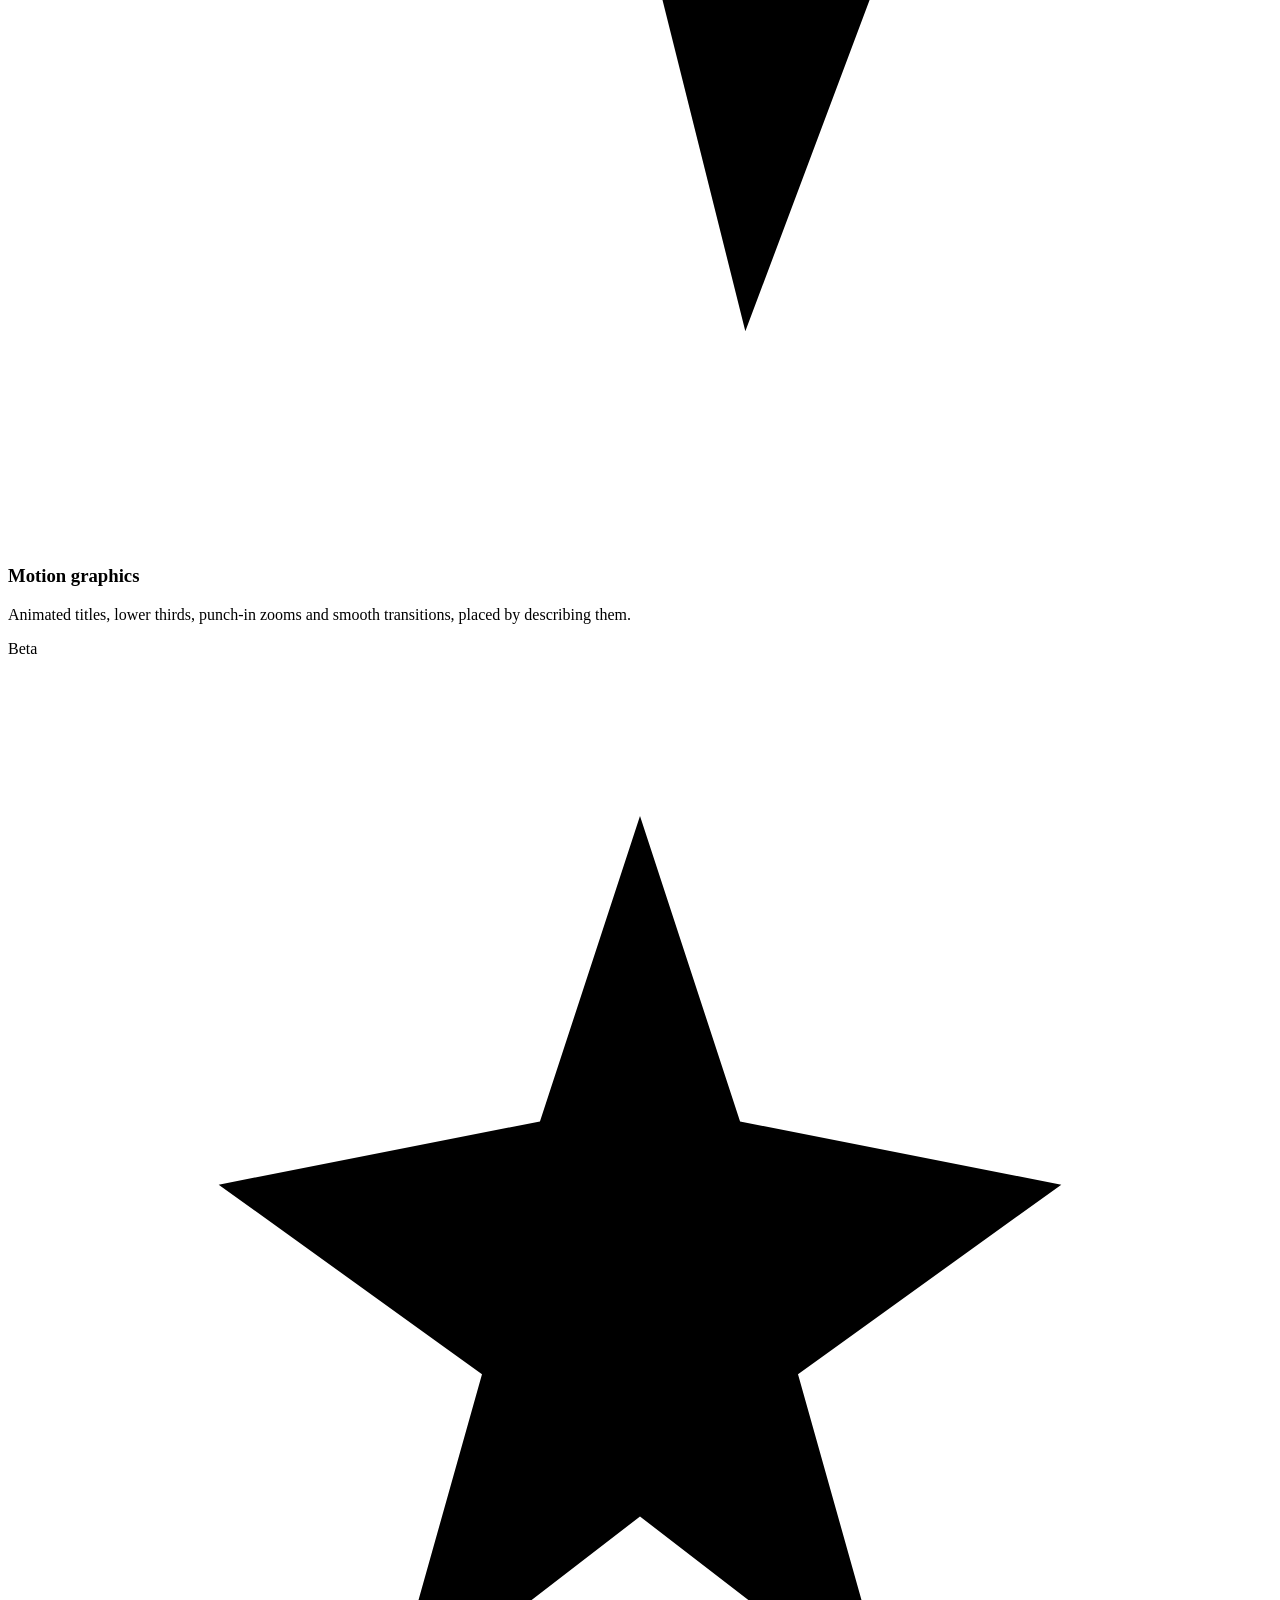
==== commit de2a7357: "Remove talking-head demo clips and the car-in-space demo All five showcase clips in site/media were " ====
--- a/cutline/site/index.html
+++ b/cutline/site/index.html
@@ -7,7 +7,6 @@
   <meta name="description" content="Upload one video. Cutline gives you a tight long-form cut, captioned Shorts, motion graphics and AI scene edits. Just tell it what you want.">
   <meta property="og:title" content="Cutline · The AI video editor for creators">
   <meta property="og:description" content="One upload. A clean long cut, ready-to-post Shorts, motion graphics and AI scene edits, all by chatting.">
-  <meta property="og:image" content="/static/media/motion.jpg">
   <meta name="cutline-api" content="">
   <link rel="preconnect" href="https://fonts.googleapis.com">
   <link rel="preconnect" href="https://fonts.gstatic.com" crossorigin>
@@ -19,7 +18,7 @@
 </head>
 <body>
 
-<a class="announce" href="/studio"><b>New</b> AI scene edits: put your car in space, swap your background, recolor anything <span>→</span></a>
+<a class="announce" href="/studio"><b>New</b> Motion graphics: animated titles, lower thirds and punch-in zooms, just by asking <span>→</span></a>
 
 <nav class="nav">
   <div class="wrap">
@@ -37,10 +36,10 @@
 
 <header class="hero">
   <div class="floaters" aria-hidden="true">
-    <div class="floater f1"><video data-auto muted loop playsinline poster="/static/media/short.jpg" src="/static/media/short.mp4"></video><span class="chip-label">Short · captions</span></div>
-    <div class="floater f2"><video data-auto muted loop playsinline poster="/static/media/explainer.jpg" src="/static/media/explainer.mp4"></video><span class="chip-label">Explainer</span></div>
-    <div class="floater f3"><video data-auto muted loop playsinline poster="/static/media/motion.jpg" src="/static/media/motion.mp4"></video><span class="chip-label">Motion graphics</span></div>
-    <div class="floater f4"><div class="art space" style="position:absolute;inset:0"></div><span class="chip-label">AI scene edit</span></div>
+    <div class="floater f1"><div class="art captions"><span class="wave"></span><span class="cap">Your words, <b>captioned</b></span></div><span class="chip-label">Short · captions</span></div>
+    <div class="floater f2"><div class="art cards"><span class="c">Step 1</span><span class="c">Step 2</span><span class="c">Step 3</span></div><span class="chip-label">Explainer</span></div>
+    <div class="floater f3"><div class="art titles"><span class="t1">Episode 12</span><span class="t2"></span><span class="lt">Your channel<small>Lower third</small></span></div><span class="chip-label">Motion graphics</span></div>
+    <div class="floater f4"><div class="art zoom"><span class="box"></span></div><span class="chip-label">Punch-in zoom</span></div>
   </div>
 
   <div class="wrap">
@@ -65,7 +64,6 @@
       <button class="chip" data-prompt="Clean up my footage: cut the silences, ums and false starts, but keep it natural."><svg viewBox="0 0 24 24"><circle cx="6" cy="6" r="3"/><circle cx="6" cy="18" r="3"/><path d="M20 4L8.1 15.9M14.5 14.5L20 20M8.1 8.1L12 12"/></svg>Clean up footage</button>
       <button class="chip" data-prompt="Turn this into 4 Shorts. Pick moments that open on a hook, and use karaoke captions."><svg viewBox="0 0 24 24"><rect x="7" y="2" width="10" height="20" rx="2"/><path d="M10 18h4"/></svg>Make Shorts</button>
       <button class="chip" data-prompt="Add an animated title at the start and a lower third with my name and channel."><svg viewBox="0 0 24 24"><path d="M15 4V2M15 16v-2M8 9h2M20 9h2M17.8 11.8L19 13M15 9h0M17.8 6.2L19 5M3 21l9-9M12.2 6.2L11 5"/></svg>Motion graphics</button>
-      <button class="chip" data-prompt="Put my car in outer space and make it glossy red. Keep the camera move the same."><svg viewBox="0 0 24 24"><path d="M12 3l1.9 5.8L20 10l-5 3.6L16.8 20 12 16.3 7.2 20 9 13.6 4 10l6.1-1.2z"/></svg>AI scene edit</button>
       <button class="chip" data-prompt="Add bold captions to the whole video, yellow highlight on the active word."><svg viewBox="0 0 24 24"><rect x="3" y="5" width="18" height="14" rx="2"/><path d="M7 15h4M13 15h4M7 11h10"/></svg>Captions</button>
       <button class="chip" data-prompt="Make a 30-second highlight reel of the best moments with smooth transitions."><svg viewBox="0 0 24 24"><path d="M4 4h16v16H4zM4 9h16M9 4v16"/></svg>Highlight reel</button>
       <button class="chip" data-prompt="This is a podcast episode. Find the 5 most quotable moments and make vertical clips."><svg viewBox="0 0 24 24"><rect x="9" y="2" width="6" height="12" rx="3"/><path d="M5 10a7 7 0 0014 0M12 17v5"/></svg>Podcast clips</button>
@@ -138,33 +136,28 @@
       <div class="section-head">
         <span class="eyebrow">Studio</span>
         <h2 data-split>Made with one <span class="grad">prompt.</span></h2>
-        <p>Every one of these started as a raw recording and a sentence.</p>
+        <p>Each of these is one sentence to the editor, applied to the video you upload.</p>
       </div>
       <a class="btn" href="/studio" data-reveal="right">Explore the Studio <svg viewBox="0 0 24 24"><path d="M7 17L17 7M8 7h9v9"/></svg></a>
     </div>
     <div class="teaser-grid" data-stagger="mask">
       <a class="tile" href="/studio">
-        <video data-auto muted loop playsinline poster="/static/media/motion.jpg" src="/static/media/motion.mp4"></video>
-        <span class="tile-prompt">Add a title that says "Where strategy happens" and a lower third for Episode 12</span>
+        <div class="art titles"><span class="t1">Your title</span><span class="t2"></span><span class="lt">Your name<small>Your channel</small></span></div>
+        <span class="tile-prompt">Add an animated title and a lower third with my name and channel</span>
         <div class="tile-body"><div><div class="tile-title">Motion graphics</div><div class="tile-desc">Titles, lower thirds and transitions</div></div><span class="arrow"><svg viewBox="0 0 24 24"><path d="M7 17L17 7M8 7h9v9"/></svg></span></div>
       </a>
       <a class="tile" href="/studio">
-        <video data-auto muted loop playsinline poster="/static/media/short.jpg" src="/static/media/short.mp4" style="object-position:center 30%"></video>
+        <div class="art captions"><span class="wave"></span><span class="cap">Karaoke <b>captions</b></span></div>
         <span class="tile-prompt">Make Shorts with karaoke captions</span>
         <div class="tile-body"><div><div class="tile-title">Shorts</div><div class="tile-desc">9:16 with captions</div></div><span class="arrow"><svg viewBox="0 0 24 24"><path d="M7 17L17 7M8 7h9v9"/></svg></span></div>
       </a>
       <a class="tile" href="/studio">
-        <div class="art space"></div>
-        <span class="tile-prompt">Put my car in space, make it red</span>
-        <div class="tile-body"><div><div class="tile-title">AI scene edits <span class="badge blue">Beta</span></div><div class="tile-desc">Change what's in the shot</div></div><span class="arrow"><svg viewBox="0 0 24 24"><path d="M7 17L17 7M8 7h9v9"/></svg></span></div>
-      </a>
-      <a class="tile" href="/studio">
-        <video data-auto muted loop playsinline poster="/static/media/zoom.jpg" src="/static/media/zoom.mp4"></video>
+        <div class="art zoom"><span class="box"></span></div>
         <span class="tile-prompt">Punch in when I make the point</span>
         <div class="tile-body"><div><div class="tile-title">Punch-in zooms</div></div><span class="arrow"><svg viewBox="0 0 24 24"><path d="M7 17L17 7M8 7h9v9"/></svg></span></div>
       </a>
       <a class="tile" href="/studio">
-        <video data-auto muted loop playsinline poster="/static/media/explainer.jpg" src="/static/media/explainer.mp4"></video>
+        <div class="art cards"><span class="c">Step 1</span><span class="c">Step 2</span><span class="c">Step 3</span></div>
         <span class="tile-prompt">Turn my slides into animated cards</span>
         <div class="tile-body"><div><div class="tile-title">Explainers</div></div><span class="arrow"><svg viewBox="0 0 24 24"><path d="M7 17L17 7M8 7h9v9"/></svg></span></div>
       </a>
@@ -175,8 +168,8 @@
 <section style="padding-top:0">
   <div class="wrap formats">
     <div class="formats-visual" aria-hidden="true">
-      <div class="frame wide" data-reveal="left"><video data-auto muted loop playsinline poster="/static/media/raw.jpg" src="/static/media/raw.mp4"></video><span class="frame-label">Long cut · 16:9</span></div>
-      <div class="frame tall" data-reveal="pop" style="--i:3;--r:12deg"><video data-auto muted loop playsinline poster="/static/media/short.jpg" src="/static/media/short.mp4"></video><span class="frame-label">Short · 9:16</span></div>
+      <div class="frame wide" data-reveal="left"><div class="art cut"><span class="track a"><i style="--w:3"></i><i class="x" style="--w:1"></i><i style="--w:4"></i><i class="x" style="--w:.7"></i><i style="--w:3"></i></span><span class="track b"><i style="--w:2"></i><i class="x" style="--w:1.4"></i><i style="--w:5"></i><i class="x" style="--w:.8"></i><i style="--w:2"></i></span><span class="head"></span></div><span class="frame-label">Long cut · 16:9</span></div>
+      <div class="frame tall" data-reveal="pop" style="--i:3;--r:12deg"><div class="art captions"><span class="wave"></span><span class="cap">One edit, <b>every format</b></span></div><span class="frame-label">Short · 9:16</span></div>
       <div class="timeline-strip" data-stagger="pop"><span style="--w:3"></span><span class="cut" style="--w:1"></span><span class="short" style="--w:4"></span><span class="cut" style="--w:.6"></span><span style="--w:5"></span><span class="cut" style="--w:2"></span><span class="short" style="--w:3"></span><span style="--w:4"></span></div>
     </div>
     <div>
@@ -226,7 +219,7 @@
         <span class="badge">Beta</span>
         <div class="ico"><svg viewBox="0 0 24 24"><path d="M12 3l1.9 5.8L20 10l-5 3.6L16.8 20 12 16.3 7.2 20 9 13.6 4 10l6.1-1.2z"/></svg></div>
         <h3>AI scene edits</h3>
-        <p>Swap the background, recolor a product, or put your car in space. The motion stays intact.</p>
+        <p>Swap the background or recolor a product in your own footage. The motion stays intact.</p>
       </div>
     </div>
   </div>
